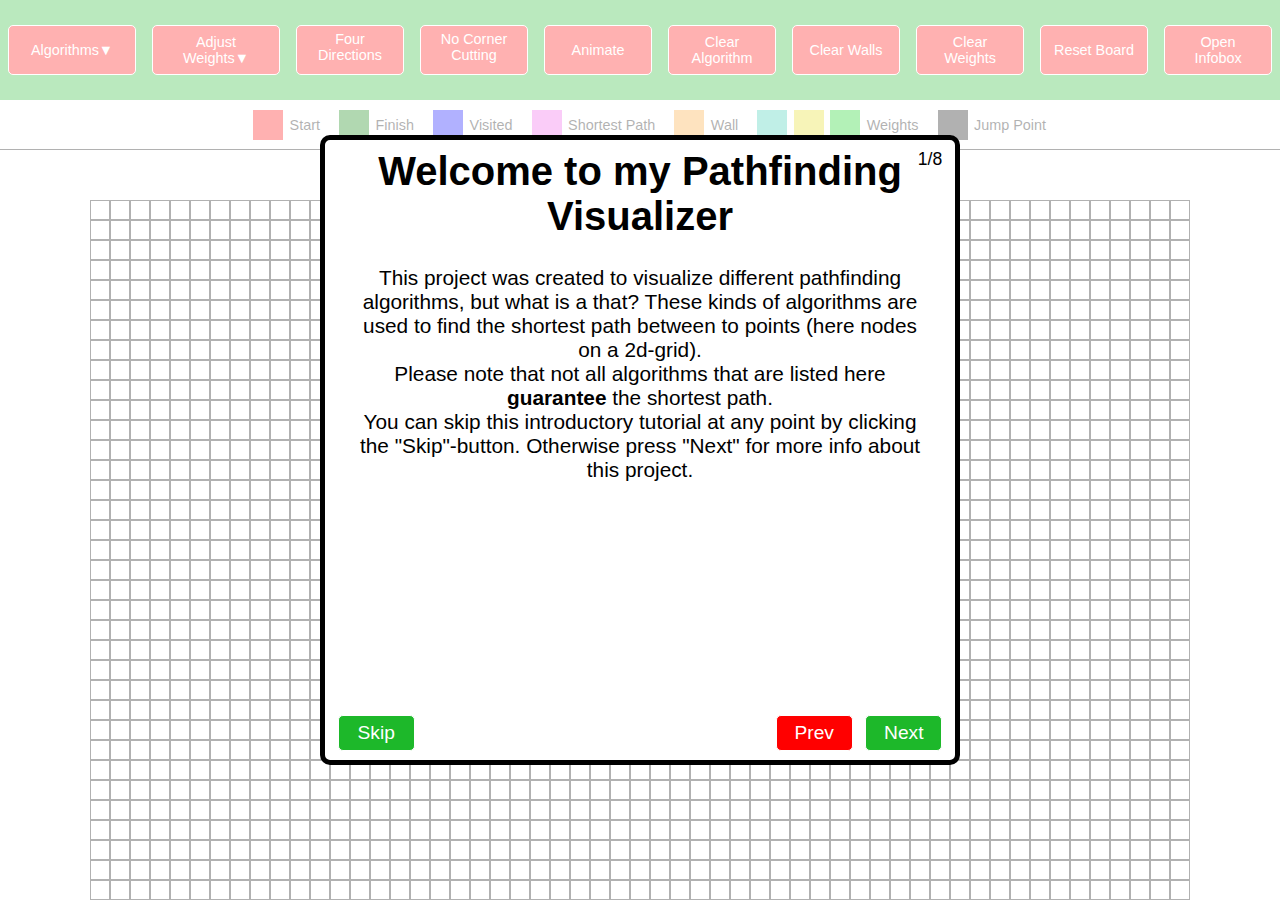
==== index.html @ 1864cc6f "Add files via upload" ====
<!DOCTYPE html>
<html lang="de">
    <head>
        <meta charset="utf-8">
        <meta name="viewport" content="width=device-width, initial-scale=1.0">
        <title>Pathfinding Visualizer</title>
        <link rel="icon" type="image/x-icon"  href="images/favicon.ico">
        <link rel="stylesheet" href="style.css">
    </head>

    <body>
        <header>

        </header>

        <main>
            <div class="overlay">
                <div class="menuBar">
                    <div class="dropDownWrapper">
                        <button id="algorithmDropDownButton" class="dropDownButton" disabled="true">
                            Algorithms&#9660;
                        </button>
                        <div id="algorithmDropDownMenu" class="dropDownMenu">
                            <div class="radioButtonWrapper">
                                <input type="radio" id="dijkstraRadio" name="algorithmOption"
                                    class="algorithmRadioButtons" value="dijkstra">
                                <label for="dijkstraRadio">Dijkstra's Algorithm</label>
                            </div>
                            <div class="radioButtonWrapper">
                                <input type="radio" id="aStarRadio" name="algorithmOption"
                                    class="algorithmRadioButtons" value="aStar">
                                <label for="aStarRadio">A* Algorithm</label>
                            </div>
                            <div class="radioButtonWrapper">
                                <input type="radio" id="greedyBFSRadio" name="algorithmOption"
                                    class="algorithmRadioButtons" value="greedyBFS">
                                <label for="greedyBFSRadio">Greedy Best-First Search</label>
                            </div>
                            <div class="radioButtonWrapper">
                                <input type="radio" id="breadthFirstSearchRadio" name="algorithmOption"
                                    class="algorithmRadioButtons" value="breadthFirstSearch">
                                <label for="breadthFirstSearchRadio">Breadth-First Search</label>
                            </div>
                            <div class="radioButtonWrapper">
                                <input type="radio" id="bidirectionalDijkstraRadio" name="algorithmOption"
                                    class="algorithmRadioButtons" value="bidirectionalDijkstra">
                                <label for="bidirectionalDijkstraRadio">
                                    Bidirectional Dijkstra's Algorithm
                                </label>
                            </div>
                            <div class="radioButtonWrapper">
                                <input type="radio" id="bidirectionalAStarRadio" name="algorithmOption"
                                    class="algorithmRadioButtons" value="bidirectionalAStar">
                                <label for="bidirectionalAStarRadio">Bidirectional A* Algorithm</label>
                            </div>
                            <div class="radioButtonWrapper">
                                <input type="radio" id="depthFirstSearchRadio" name="algorithmOption"
                                    class="algorithmRadioButtons" value="depthFirstSearch">
                                <label for="depthFirstSearchRadio">Depth-First Search</label>
                            </div>
                            <div class="radioButtonWrapper">
                                <input type="radio" id="jumpPointSearchRadio" name="algorithmOption"
                                    class="algorithmRadioButtons" value="jumpPointSearch">
                                <label for="jumpPointSearchRadio">Jump Point Search</label>
                            </div>
                        </div> <!-- End of "algorithmDropDownMenu" -->
                    </div> <!-- End of "dropDownWrapper" -->
                    <div class="dropDownWrapper">
                        <button id="weightDropDownButton" class="dropDownButton" disabled="true">
                            Adjust Weights&#9660;
                        </button>
                        <div id="weightDropDownMenu" class="dropDownMenu">
                            <div class="weightWrapper">
                                <div id="lightWeightSquare" class="nodeColorSquare"></div>
                                <input type="range" id="lightWeightSlider" class="weightSlider"
                                    name="lightWeightSlider" min="1" max="100" step="1" value="15">
                                <label for="lightWeightSlider" id="lightWeightLabel">15</label>
                            </div>
                            <div class="weightWrapper">
                                <div id="normalWeightSquare" class="nodeColorSquare"></div>
                                <input type="range" id="normalWeightSlider" class="weightSlider"
                                    name="normalWeightSlider" min="1" max="100" step="1" value="30">
                                <label for="normalWeightSlider" id="normalWeightLabel">30</label>    
                            </div>
                            <div class="weightWrapper">
                                <div id="heavyWeightSquare" class="nodeColorSquare"></div>
                                <input type="range" id="heavyWeightSlider" class="weightSlider"
                                    name="heavyWeightSlider" min="1" max="100" step="1" value="45">
                                <label for="heavyWeightSlider" id="heavyWeightLabel">45</label>
                            </div>
                        </div> <!-- End of "weightDropDownMenu" -->
                    </div> <!-- End of "dropDownWrapper" -->
                    <label id="directionsSwitch" class="switch">
                        <input type="checkbox" id="directionsToggleButton" disabled="true">
                        <span id="directionsText"></span>
                    </label>
                    <label id="cornerCuttingSwitch" class="switch">
                        <input type="checkbox" id="cornerCuttingToggleButton" disabled="true">
                        <span id="cornerCuttingText"></span>
                    </label>
                    <button id="animateAlgorithm" class="menuButton" disabled="true">
                        Animate
                    </button>
                    <button id="clearAlgorithm" class="menuButton" disabled="true">
                        Clear Algorithm
                    </button>
                    <button id="clearWalls" class="menuButton" disabled="true">
                        Clear Walls
                    </button>
                    <button id="clearWeights" class="menuButton" disabled="true">
                        Clear Weights
                    </button>
                    <button id="resetBoard" class="menuButton" disabled="true">
                        Reset Board
                    </button>
                    <button id="openInfoBox" class="menuButton" disabled="true">
                        Open Infobox
                    </button>
                </div> <!-- End of "menuBar" -->
                <div class="descriptionBar">
                    <div class="nodeExplanationWrapper">
                        <div id="startNode" class="nodeColor"></div>
                        <label for="startNode">Start</label>
                    </div>
                    <div class="nodeExplanationWrapper">
                        <div id="finishNode" class="nodeColor"></div>
                        <label for="finishNode">Finish</label>
                    </div>
                    <div class="nodeExplanationWrapper">
                        <div id="visitedNode" class="nodeColor"></div>
                        <label for="visitedNode">Visited</label>
                    </div>
                    <div id="shortestPathWrapper" class="nodeExplanationWrapper">
                        <div id="shortestPathNode" class="nodeColor"></div>
                        <label for="shortestPathNode">Shortest Path</label>
                    </div>
                    <div id="wallWrapper" class="nodeExplanationWrapper">
                        <div id="wallNode" class="nodeColor"></div>
                        <label for="wallNode">Wall</label>
                    </div>
                    <div id="weightsWrapper" class="nodeExplanationWrapper">
                        <div id="lightWeightNode" class="nodeColor"></div>
                        <div id="normalWeightNode" class="nodeColor"></div>
                        <div id="heavyWeightNode" class="nodeColor"></div>
                        <label for="heavyWeightNode">Weights</label>
                    </div>
                    <div id="jumpPoinWrapper" class="nodeExplanationWrapper">
                        <div id="jumpPointNode" class="nodeColor"></div>
                        <label for="jumpPointNode">Jump Point</label>
                    </div>
                </div> <!-- End of "descriptionBar" -->
            </div> <!-- End of "overlay" -->
            <div id="infoBox">
                <div id="currInfoBoxPage">1/8</div>
                <div id="infoBoxText">
                    <h2 class="h2InfoBox">Welcome to my Pathfinding Visualizer</h2>
                    <p class="pInfoBox">This project was created to visualize different 
                        pathfinding algorithms, but what is a that? These kinds of 
                        algorithms are used to find the shortest path between to points 
                        (here nodes on a 2d-grid). <br/>Please note that not all algorithms 
                        that are listed here <strong>guarantee</strong> the 
                        shortest path. <br/>You can skip this introductory tutorial at any 
                        point by clicking the "Skip"-button. Otherwise press "Next" for more 
                        info about this project.
                    </p>
                </div>
                <button id="skipInfoBoxButton" class="infoBoxButton">Skip</button>
                <button id="prevInfoBoxButton" class="infoBoxButton" disabled="true">
                    Prev
                </button>
                <button id="nextInfoBoxButton" class="infoBoxButton">Next</button>
            </div> <!-- End of "infoBox" -->
            <div class="overlay">
                <div id="board"></div>
            </div>
        </main>

        <footer>

        </footer>

        <script type="module" src="src/index.js"></script>
    </body>
</html>
---- style.css ----
@charset "utf-8";

* {
    box-sizing: border-box;
    margin: 0;
    padding: 0;
    font-family: "Roboto", sans-serif;
}

div.overlay {
    opacity: 0.3;
}

div.menuBar {
    width: 100vw;
    height: 100px;
    background-color: #1db82a;
    display: flex;
    justify-content: center;
}

div.dropDownWrapper {
    display: inline-block;
    /* Top and bottom margin of 25px are necessary so that the wrapper has the same
        size as the button so that the hover pseudo class only triggers if the cursor
        is actually above the button */
    margin: 25px 0.625vw;
    width: 10vw;
    /* Ensures that the dropdown menu is above the 2d-grid */
    z-index: 1;
}

button.dropDownButton {
    width: inherit;
    height: 50px;
    background-color: #79e082;
    color: white;
    font-size: 1.2rem;
    border: 1px solid white;
    border-radius: 5px;
    padding: 0 1vw 0 1vw;
    cursor: pointer;
}

button.dropDownButton:disabled {
    background-color: red;
}

div.dropDownMenu {
    display: none;
    width: inherit;
    background-color: #1db82a;
}

div.radioButtonWrapper {
    width: inherit;
    -webkit-display: inline-flex;
    display: inline-flex;
    align-items: center;
    text-align: center;
    padding: 0.5vh 0;
}

div.radioButtonWrapper:hover {
    background-color: #3b423c;
}

div.radioButtonWrapper input {
    width: 0;
    visibility: hidden;
}

div.radioButtonWrapper input:checked + label {
    font-weight: bold;
}

div.radioButtonWrapper label {
    /* Label is an inline element so it's only as big as the text that it contains
        so by setting it to be the parent's width text-align can take effect */
    width: inherit;
    color: white;
    font-size: 1.2rem;
    cursor: pointer;
}

div.weightWrapper {
    width: 15vw;
    height: 5vh;
    background-color: inherit;
    -webkit-display: inline-flex;
    display: inline-flex;
}

div.nodeColorSquare {
    width: 2vw;
    height: 4vh;
    content: "";
    border: 1px solid white;
    margin-top: calc((5vh - 4vh - 2px) / 2);
    margin-left: 0.5vw;
}

input.weightSlider {
    width: 8vw;
}

div#lightWeightSquare {
    background-color: #32ccb2;
}

div#normalWeightSquare {
    background-color: #e8dd19;
}

div#heavyWeightSquare {
    background-color: #06d314;
}

input.weightSlider {
    margin-left: 1.5vw;
}

div.weightWrapper label {
    width: 3vw;
    height: inherit;
    color: white;
    font-size: 1.2rem;
    text-align: center;
    padding-top: 1.5vh;
}

label.switch {
    width: 10vw;
    height: 50px;
    display: inline-block;
    margin: 25px 0.625vw;
    background-color: red;
    color: white;
    font-size: 1.2rem;
    border: 1px solid white;
    border-radius: 5px;
    padding: 0 1vw 0 1vw;
    cursor: pointer;
    text-align: center;
}

/* Hide default checkbox */
label.switch input {
    display: none;
}

span#directionsText {
    cursor: pointer;
    /* Centers the text of the switch vertically */
    position: relative;
    top: 2px;
}

span#directionsText:after {
    content: "Four Directions";
    font-size: 1.2rem;
}

label.switch input:checked + span#directionsText:after {
    content: "Eight Directions";
}

span#cornerCuttingText {
    cursor: pointer;
    position: relative;
    top: 2px;
}

span#cornerCuttingText:after {
    content: "No Corner Cutting";
    font-size: 1.2rem;
}

label.switch input:checked + span#cornerCuttingText:after {
    content: "Corner Cutting";
}

button.menuButton {
    width: 10vw;
    height: 50px;
    margin: 25px 0.625vw;
    background-color: #79e082;
    color: white;
    font-size: 1.2rem;
    border: 1px solid white;
    border-radius: 5px;
    padding: 0 1vw 0 1vw;
    cursor: pointer;
}

button.menuButton:disabled {
    background-color: red;
}

div.descriptionBar {
    width: 100vw;
    height: 50px;
    display: flex;
    justify-content: center;
    /* Create a black border at the bottom */
    border-bottom-width: 1px;
    border-bottom-style: solid;
    border-bottom-color: black;
}

div.nodeExplanationWrapper {
    height: inherit;
    background-color: inherit;
    -webkit-display: inline-flex;
    display: inline-flex;
    align-items: center;
    text-align: center;
    margin-left: 1vw;
}

div.nodeExplanationWrapper label {
    margin-left: 0.5vw;
    font-size: 1.2rem;
}

div.nodeColor {
    width: 40px;
    height: 40px;
    content: "";
    margin-left: 0.5vw;
}

div#startNode {
    background-color: red;
}

div#finishNode {
    background-color: green;
}

div#visitedNode {
    background-color: blue;
}

div#shortestPathNode {
    background-color: #f059eb;
}

div#wallNode {
    background-color: #fca62d;
}

div#lightWeightNode {
    background-color: #32ccb2;
}

div#normalWeightNode {
    background-color: #e8dd19;
}

div#heavyWeightNode {
    background-color: #06d314;
}

div#jumpPointNode {
    background-color: black;
}

div#infoBox {
    width: 50vw;
    height: 70vh;
    border: 5px solid black;
    border-radius: 10px;
    background-color: white;
    top: 50%;
    left: 50%;
    transform: translate(-50%, -50%);
    position: fixed;
    z-index: 2;
    text-align: center;
}

div#currInfoBoxPage {
    color: black;
    font-size: 1.1rem;
    top: 1vh;
    right: 1vw;
    position: fixed;
}

button.infoBoxButton {
    width: 6vw;
    height: 4vh;
    background-color: #1db82a;
    color: white;
    font-size: 1.2rem;
    border: 1px solid white;
    border-radius: 5px;
    position: fixed;
    cursor: pointer;
}

button.infoBoxButton:disabled {
    background-color: red;
}

h2.h2InfoBox {
    font-size: 3rem;
    margin-top: 1vh;
}

h3.h3InfoBox {
    font-size: 2rem;
    margin-top: 1vh;
}

p.pInfoBox {
    font-size: 1.5rem;
    margin: 3vh 2vw 0 2vw;
}

a {
    color: #1db82a;
    text-decoration: none;
}

a:hover {
    text-decoration: underline;
}

button#skipInfoBoxButton {
    left: 1vw;
    bottom: 1vh;
}

button#prevInfoBoxButton {
    right: 8vw;
    bottom: 1vh;
}

button#nextInfoBoxButton {
    right: 1vw;
    bottom: 1vh;
}

div#board {
    display: grid;
    grid-gap: 0;
}

div.unvisited {
    background-color: white;
    border: 1px solid black;
}

div.start {
    background-color: red;
    border: 1px solid black;
}

div.startVisited {
    border: 1px solid black;
    /* Create a blue border inside the square so that the red background color still
        shows the start and the blue outline shows that it has been visited */
    outline-offset: -5px;
    animation-name: startVisitedAnimation;
    animation-duration: 1.5s;
    animation-fill-mode: forwards;
    animation-delay: 0s;
    animation-iteration-count: 1;
    animation-direction: normal;
    animation-timing-function: ease-out;
}

@keyframes startVisitedAnimation {
    0% {
        background-color: white;
        transform: scale(0.3);
        border-radius: 100%;
    }

    25% {
        background-color: #c94b4b;
        outline: 1px solid blue;
    }

    50% {
        background-color: #eb4949;
        transform: scale(1.20);
        outline: 2px solid blue;
    }

    75% {
        background-color: #d43d3d;
        outline: 3px solid blue;
    }

    100% {
        background-color: red;
        transform: scale(1.0);
        outline: 4px solid blue;
    }
}

div.startShortestPath {
    border: 1px solid black;
    outline-offset: -5px;
    animation-name: startShortestPathAnimation;
    animation-duration: 1.5s;
    animation-fill-mode: forwards;
    animation-delay: 0s;
    animation-iteration-count: 1;
    animation-direction: normal;
    animation-timing-function: ease-out;
}

@keyframes startShortestPathAnimation {
    0% {
        background-color: white;
        transform: scale(0.3);
        border-radius: 100%;
    }

    25% {
        background-color: #c94b4b;
        outline: 1px solid #f059eb;
    }

    50% {
        background-color: #eb4949;
        transform: scale(1.20);
        outline: 2px solid #f059eb;
    }

    75% {
        background-color: #d43d3d;
        outline: 3px solid #f059eb;
    }

    100% {
        background-color: red;
        transform: scale(1.0);
        outline: 4px solid #f059eb;
    }
}

div.finish {
    background-color: green;
    border: 1px solid black;
}

div.finishVisited {
    background-color: green;
    border: 1px solid black;
    outline-offset: -5px;
    animation-name: finishVisitedAnimation;
    animation-duration: 1.5s;
    animation-fill-mode: forwards;
    animation-delay: 0s;
    animation-iteration-count: 1;
    animation-direction: normal;
    animation-timing-function: ease-out;
}

@keyframes finishVisitedAnimation {
    0% {
        background-color: white;
        transform: scale(0.3);
        border-radius: 100%;
    }

    25% {
        background-color: #87ed8e;
        outline: 1px solid blue;
    }

    50% {
        background-color: #64f56e;
        transform: scale(1.20);
        outline: 2px solid blue;
    }

    75% {
        background-color: #2ae836;
        outline: 3px solid blue;
    }

    100% {
        background-color: green;
        transform: scale(1.0);
        outline: 4px solid blue;
    }
}

div.finishShortestPath {
    background-color: green;
    border: 1px solid black;
    outline-offset: -5px;
    animation-name: finishShortestPathAnimation;
    animation-duration: 1.5s;
    animation-fill-mode: forwards;
    animation-delay: 0s;
    animation-iteration-count: 1;
    animation-direction: normal;
    animation-timing-function: ease-out;
}

@keyframes finishShortestPathAnimation {
    0% {
        background-color: white;
        transform: scale(0.3);
        border-radius: 100%;
    }

    25% {
        background-color: #87ed8e;
        outline: 1px solid #f059eb;
    }

    50% {
        background-color: #64f56e;
        transform: scale(1.20);
        outline: 2px solid #f059eb;
    }

    75% {
        background-color: #2ae836;
        outline: 3px solid #f059eb;
    }

    100% {
        background-color: green;
        transform: scale(1.0);
        outline: 4px solid #f059eb;
    }
}

div.visited {
    border: 1px solid black;
    animation-name: visitedAnimation;
    animation-duration: 1.5s;
    animation-fill-mode: forwards;
    animation-delay: 0s;
    animation-iteration-count: 1;
    animation-direction: normal;
    animation-timing-function: ease-out;
}

@keyframes visitedAnimation {
    0% {
        background-color: white;
        transform: scale(0.3);
        border-radius: 100%;
    }

    25% {
        background-color: turquoise;
    }

    50% {
        background-color: darkcyan;
        transform: scale(1.20);
    }

    75% {
        background-color: royalblue;
    }

    100% {
        background-color: blue;
        transform: scale(1.0);
    }
}

div.shortestPath {
    border: 1px solid black;
    animation-name: shortestPathAnimation;
    animation-duration: 1.5s;
    animation-fill-mode: forwards;
    animation-delay: 0s;
    animation-iteration-count: 1;
    animation-direction: normal;
    animation-timing-function: ease-out;
}

@keyframes shortestPathAnimation {
    0% {
        background-color: white;
        transform: scale(0.3);
        border-radius: 100%;
    }

    25% {
        background-color: #f73bde;
    }

    50% {
        background-color: #ce1cb6;
        transform: scale(1.20);
    }

    75% {
        background-color: #dd4089;
    }

    100% {
        background-color: #f059eb;
        transform: scale(1.0);
    }
}

div.wall {
    background-color: #fca62d;
    border: 1px solid black;
}

div.lightWeight {
    background-color: #32ccb2;
    border: 1px solid black;
}

div.normalWeight {
    background-color: #e8dd19;
    border: 1px solid black;
}

div.heavyWeight {
    background-color: #06d314;
    border: 1px solid black;
}

div.jumpPoint {
    /* background-color: black; */
    border: 1px solid black;
    animation-name: jumpPointAnimation;
    animation-duration: 1.5s;
    animation-fill-mode: forwards;
    animation-delay: 0s;
    animation-iteration-count: 1;
    animation-direction: normal;
    animation-timing-function: ease-out;
}

@keyframes jumpPointAnimation {
    0% {
        background-color: white;
        transform: scale(0.3);
        border-radius: 100%;
    }

    25% {
        background-color: #615f5f;
    }

    50% {
        background-color: #424242;
        transform: scale(1.20);
    }

    75% {
        background-color: #242424;
    }

    100% {
        background-color: black;
        transform: scale(1.0);
    }
}

@media screen and (max-width: 1900px) {
    button.dropDownButton {
        font-size: 1.0rem;
    }

    div.radioButtonWrapper label {
        font-size: 1.0rem;
    }

    button.menuButton {
        font-size: 1.0rem;
    }

    label.switch {
        font-size: 1.0rem;
    }

    span#directionsText {
        top: 5px;
    }

    span#directionsText:after {
        font-size: 1.0rem;
    }

    span#cornerCuttingText {
        top: 5px;
    }

    span#cornerCuttingText:after {
        font-size: 1.0rem;
    }
}

@media screen and (max-width: 1300px) {
    button.dropDownButton {
        font-size: 0.9rem;
    }

    div.radioButtonWrapper label {
        font-size: 0.9rem;
    }

    button.menuButton {
        font-size: 0.9rem;
    }

    label.switch {
        font-size: 0.9rem;
    }

    span#directionsText:after {
        font-size: 0.9rem;
    }

    span#cornerCuttingText:after {
        font-size: 0.9rem;
    }

    div.weightWrapper label {
        font-size: 0.9rem;
    }

    div.nodeExplanationWrapper label {
        font-size: 0.9rem;
    }

    div.nodeColor {
        width: 30px;
        height: 30px;
    }

    h2.h2InfoBox {
        font-size: 2.5rem;
    }
    
    h3.h3InfoBox {
        font-size: 1.5rem;
    }
    
    p.pInfoBox {
        font-size: 1.3rem;
    }

    img#cornerCuttingGif {
        width: 500px;
    }
}

@media screen and (max-width: 1150px) {
    button.dropDownButton {
        font-size: 0.8rem;
    }

    div.radioButtonWrapper label {
        font-size: 0.8rem;
    }

    button.menuButton {
        font-size: 0.8rem;
    }

    label.switch {
        font-size: 0.8rem;
    }

    span#directionsText {
        top: 7px;
    }

    span#directionsText:after {
        font-size: 0.8rem;
    }

    span#cornerCuttingText {
        top: 7px;
    }

    span#cornerCuttingText:after {
        font-size: 0.8rem;
    }

    h2.h2InfoBox {
        font-size: 2.0rem;
    }
    
    h3.h3InfoBox {
        font-size: 1.25rem;
    }
    
    p.pInfoBox {
        font-size: 1.1rem;
    }

    img#cornerCuttingGif {
        width: 400px;
    }
}

@media screen and (max-height: 800px) {
    img#movementGif {
        height: 150px;
    }
}

@media screen and (max-height: 700px) {
    img#movementGif {
        height: 120px;
    }

    img#directionsImg {
        height: 130px;
    }
}

@media screen and (max-height: 600px) {
    img#movementGif {
        height: 100px;
    }

    img#directionsImg {
        height: 100px;
    }
}
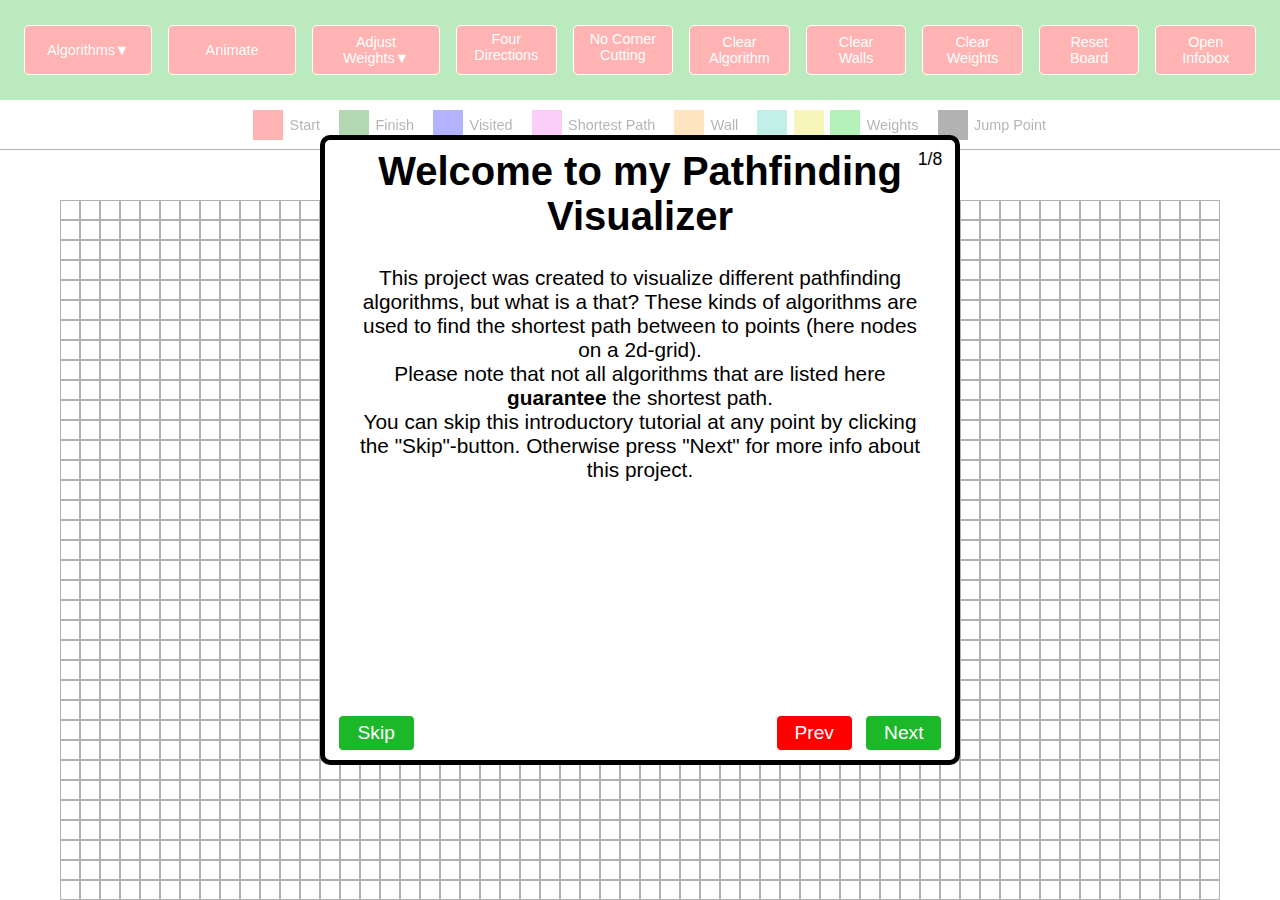
==== commit a81118b5: "Cleaned up comments and used CSS variables" ====
--- a/index.html
+++ b/index.html
@@ -1,10 +1,10 @@
 <!DOCTYPE html>
-<html lang="de">
+<html lang="en">
     <head>
         <meta charset="utf-8">
         <meta name="viewport" content="width=device-width, initial-scale=1.0">
         <title>Pathfinding Visualizer</title>
-        <link rel="icon" type="image/x-icon"  href="images/favicon.ico">
+        <link rel="icon" type="image/x-icon" href="images/favicon.ico">
         <link rel="stylesheet" href="style.css">
     </head>
 
@@ -65,57 +65,64 @@
                             </div>
                         </div> <!-- End of "algorithmDropDownMenu" -->
                     </div> <!-- End of "dropDownWrapper" -->
-                    <div class="dropDownWrapper">
-                        <button id="weightDropDownButton" class="dropDownButton" disabled="true">
-                            Adjust Weights&#9660;
-                        </button>
-                        <div id="weightDropDownMenu" class="dropDownMenu">
-                            <div class="weightWrapper">
-                                <div id="lightWeightSquare" class="nodeColorSquare"></div>
-                                <input type="range" id="lightWeightSlider" class="weightSlider"
-                                    name="lightWeightSlider" min="1" max="100" step="1" value="15">
-                                <label for="lightWeightSlider" id="lightWeightLabel">15</label>
-                            </div>
-                            <div class="weightWrapper">
-                                <div id="normalWeightSquare" class="nodeColorSquare"></div>
-                                <input type="range" id="normalWeightSlider" class="weightSlider"
-                                    name="normalWeightSlider" min="1" max="100" step="1" value="30">
-                                <label for="normalWeightSlider" id="normalWeightLabel">30</label>    
-                            </div>
-                            <div class="weightWrapper">
-                                <div id="heavyWeightSquare" class="nodeColorSquare"></div>
-                                <input type="range" id="heavyWeightSlider" class="weightSlider"
-                                    name="heavyWeightSlider" min="1" max="100" step="1" value="45">
-                                <label for="heavyWeightSlider" id="heavyWeightLabel">45</label>
-                            </div>
-                        </div> <!-- End of "weightDropDownMenu" -->
-                    </div> <!-- End of "dropDownWrapper" -->
-                    <label id="directionsSwitch" class="switch">
-                        <input type="checkbox" id="directionsToggleButton" disabled="true">
-                        <span id="directionsText"></span>
-                    </label>
-                    <label id="cornerCuttingSwitch" class="switch">
-                        <input type="checkbox" id="cornerCuttingToggleButton" disabled="true">
-                        <span id="cornerCuttingText"></span>
-                    </label>
                     <button id="animateAlgorithm" class="menuButton" disabled="true">
                         Animate
                     </button>
-                    <button id="clearAlgorithm" class="menuButton" disabled="true">
-                        Clear Algorithm
-                    </button>
-                    <button id="clearWalls" class="menuButton" disabled="true">
-                        Clear Walls
-                    </button>
-                    <button id="clearWeights" class="menuButton" disabled="true">
-                        Clear Weights
-                    </button>
-                    <button id="resetBoard" class="menuButton" disabled="true">
-                        Reset Board
-                    </button>
-                    <button id="openInfoBox" class="menuButton" disabled="true">
-                        Open Infobox
-                    </button>
+                    <div class="menuStyle">
+                        <div id="weightDropDownWrapper" class="dropDownWrapper">
+                            <button id="weightDropDownButton" class="dropDownButton" disabled="true">
+                                Adjust Weights&#9660;
+                            </button>
+                            <div id="weightDropDownMenu" class="dropDownMenu">
+                                <div class="weightWrapper">
+                                    <div id="lightWeightSquare" class="nodeColorSquare"></div>
+                                    <input type="range" id="lightWeightSlider" class="weightSlider"
+                                        name="lightWeightSlider" min="1" max="100" step="1" value="15">
+                                    <label for="lightWeightSlider" id="lightWeightLabel">15</label>
+                                </div>
+                                <div class="weightWrapper">
+                                    <div id="normalWeightSquare" class="nodeColorSquare"></div>
+                                    <input type="range" id="normalWeightSlider" class="weightSlider"
+                                        name="normalWeightSlider" min="1" max="100" step="1" value="30">
+                                    <label for="normalWeightSlider" id="normalWeightLabel">30</label>    
+                                </div>
+                                <div class="weightWrapper">
+                                    <div id="heavyWeightSquare" class="nodeColorSquare"></div>
+                                    <input type="range" id="heavyWeightSlider" class="weightSlider"
+                                        name="heavyWeightSlider" min="1" max="100" step="1" value="45">
+                                    <label for="heavyWeightSlider" id="heavyWeightLabel">45</label>
+                                </div>
+                            </div> <!-- End of "weightDropDownMenu" -->
+                        </div> <!-- End of "dropDownWrapper" -->
+                        <label id="directionsSwitch" class="switch">
+                            <input type="checkbox" id="directionsToggleButton" disabled="true">
+                            <span id="directionsText"></span>
+                        </label>
+                        <label id="cornerCuttingSwitch" class="switch">
+                            <input type="checkbox" id="cornerCuttingToggleButton" disabled="true">
+                            <span id="cornerCuttingText"></span>
+                        </label>
+                        <button id="clearAlgorithm" class="menuButton" disabled="true">
+                            Clear Algorithm
+                        </button>
+                        <button id="clearWalls" class="menuButton" disabled="true">
+                            Clear Walls
+                        </button>
+                        <button id="clearWeights" class="menuButton" disabled="true">
+                            Clear Weights
+                        </button>
+                        <button id="resetBoard" class="menuButton" disabled="true">
+                            Reset Board
+                        </button>
+                        <button id="openInfoBox" class="menuButton" disabled="true">
+                            Open Infobox
+                        </button>
+                    </div> <!-- End of "menuStyle" -->
+                    <div id="mobileMenuButton">
+                        <span class="bar"></span>
+                        <span class="bar"></span>
+                        <span class="bar"></span>
+                    </div>
                 </div> <!-- End of "menuBar" -->
                 <div class="descriptionBar">
                     <div class="nodeExplanationWrapper">
--- a/style.css
+++ b/style.css
@@ -1,6 +1,24 @@
 @charset "utf-8";
 
+:root {
+    --main-background-color: #1db82a;
+    --button-background-color: #79e082;
+    --main-font-color: white;
+    --main-border-color: white;
+    --start-node-color: red;
+    --finish-node-color: green;
+    --visited-node-color: blue;
+    --shortest-path-node-color: #f059eb;
+    --wall-node-color: #fca62d;
+    --light-weight-node-color: #32ccb2;
+    --normal-weight-node-color: #e8dd19;
+    --heavy-weight-node-color: #06d314;
+    --jump-point-node-color: black;
+}
+
+/* These settings apply to all elements */
 * {
+	/* Includes padding and border size in an element's total width and height */
     box-sizing: border-box;
     margin: 0;
     padding: 0;
@@ -14,9 +32,18 @@
 div.menuBar {
     width: 100vw;
     height: 100px;
-    background-color: #1db82a;
+    background-color: var(--main-background-color);
     display: flex;
     justify-content: center;
+}
+
+div.menuStyle {
+    width: 75vw;
+    background-color: inherit;
+    display: flex;
+    flex-wrap: nowrap;
+    /* Display menu elements above the grid */
+    z-index: 1;
 }
 
 div.dropDownWrapper {
@@ -24,7 +51,7 @@
     /* Top and bottom margin of 25px are necessary so that the wrapper has the same
         size as the button so that the hover pseudo class only triggers if the cursor
         is actually above the button */
-    margin: 25px 0.625vw;
+    margin: 25px 0.625vw; 
     width: 10vw;
     /* Ensures that the dropdown menu is above the 2d-grid */
     z-index: 1;
@@ -33,10 +60,10 @@
 button.dropDownButton {
     width: inherit;
     height: 50px;
-    background-color: #79e082;
-    color: white;
+    background-color: var(--button-background-color);
+    color: var(--main-font-color);
     font-size: 1.2rem;
-    border: 1px solid white;
+    border: 1px solid var(--main-border-color);
     border-radius: 5px;
     padding: 0 1vw 0 1vw;
     cursor: pointer;
@@ -49,16 +76,19 @@
 div.dropDownMenu {
     display: none;
     width: inherit;
-    background-color: #1db82a;
+    background-color: var(--main-background-color);
+    border: 1px solid var(--main-border-color);
+    border-top: none;
 }
 
 div.radioButtonWrapper {
     width: inherit;
+    /* Enable inline-flex in Safari */
     -webkit-display: inline-flex;
     display: inline-flex;
     align-items: center;
     text-align: center;
-    padding: 0.5vh 0;
+    padding: 0.5vh 0.5vw;
 }
 
 div.radioButtonWrapper:hover {
@@ -75,10 +105,8 @@
 }
 
 div.radioButtonWrapper label {
-    /* Label is an inline element so it's only as big as the text that it contains
-        so by setting it to be the parent's width text-align can take effect */
     width: inherit;
-    color: white;
+    color: var(--main-font-color);
     font-size: 1.2rem;
     cursor: pointer;
 }
@@ -95,7 +123,7 @@
     width: 2vw;
     height: 4vh;
     content: "";
-    border: 1px solid white;
+    border: 1px solid var(--main-border-color);
     margin-top: calc((5vh - 4vh - 2px) / 2);
     margin-left: 0.5vw;
 }
@@ -105,15 +133,15 @@
 }
 
 div#lightWeightSquare {
-    background-color: #32ccb2;
+    background-color: var(--light-weight-node-color);
 }
 
 div#normalWeightSquare {
-    background-color: #e8dd19;
+    background-color: var(--normal-weight-node-color);
 }
 
 div#heavyWeightSquare {
-    background-color: #06d314;
+    background-color: var(--heavy-weight-node-color);
 }
 
 input.weightSlider {
@@ -123,7 +151,7 @@
 div.weightWrapper label {
     width: 3vw;
     height: inherit;
-    color: white;
+    color: var(--main-font-color);
     font-size: 1.2rem;
     text-align: center;
     padding-top: 1.5vh;
@@ -135,9 +163,9 @@
     display: inline-block;
     margin: 25px 0.625vw;
     background-color: red;
-    color: white;
+    color: var(--main-font-color);
     font-size: 1.2rem;
-    border: 1px solid white;
+    border: 1px solid var(--main-border-color);
     border-radius: 5px;
     padding: 0 1vw 0 1vw;
     cursor: pointer;
@@ -184,17 +212,34 @@
     width: 10vw;
     height: 50px;
     margin: 25px 0.625vw;
-    background-color: #79e082;
-    color: white;
+    background-color: var(--button-background-color);
+    color: var(--main-font-color);
     font-size: 1.2rem;
-    border: 1px solid white;
+    border: 1px solid var(--main-border-color);
     border-radius: 5px;
-    padding: 0 1vw 0 1vw;
+    padding: 0 1vw;
     cursor: pointer;
 }
 
 button.menuButton:disabled {
     background-color: red;
+}
+
+div#mobileMenuButton {
+    width: 33px;
+    height: 33px;
+    top: 8.5px;
+    right: 10px;
+    position: fixed;
+    display: none;
+}
+
+div#mobileMenuButton .bar {
+    width: 25px;
+    height: 3px;
+    margin: 5px auto;
+    background-color: white;
+    display: block;
 }
 
 div.descriptionBar {
@@ -231,39 +276,39 @@
 }
 
 div#startNode {
-    background-color: red;
+    background-color: var(--start-node-color);
 }
 
 div#finishNode {
-    background-color: green;
+    background-color: var(--finish-node-color);
 }
 
 div#visitedNode {
-    background-color: blue;
+    background-color: var(--visited-node-color);
 }
 
 div#shortestPathNode {
-    background-color: #f059eb;
+    background-color: var(--shortest-path-node-color);
 }
 
 div#wallNode {
-    background-color: #fca62d;
+    background-color: var(--wall-node-color);
 }
 
 div#lightWeightNode {
-    background-color: #32ccb2;
+    background-color: var(--light-weight-node-color);
 }
 
 div#normalWeightNode {
-    background-color: #e8dd19;
+    background-color: var(--normal-weight-node-color);
 }
 
 div#heavyWeightNode {
-    background-color: #06d314;
+    background-color: var(--heavy-weight-node-color);
 }
 
 div#jumpPointNode {
-    background-color: black;
+    background-color: var(--jump-point-node-color);
 }
 
 div#infoBox {
@@ -276,6 +321,7 @@
     left: 50%;
     transform: translate(-50%, -50%);
     position: fixed;
+    /* Place the infobox above the grid and menu */
     z-index: 2;
     text-align: center;
 }
@@ -291,10 +337,10 @@
 button.infoBoxButton {
     width: 6vw;
     height: 4vh;
-    background-color: #1db82a;
-    color: white;
+    background-color: var(--main-background-color);
+    color: var(--main-font-color);
     font-size: 1.2rem;
-    border: 1px solid white;
+    border: 1px solid var(--main-border-color);
     border-radius: 5px;
     position: fixed;
     cursor: pointer;
@@ -319,15 +365,6 @@
     margin: 3vh 2vw 0 2vw;
 }
 
-a {
-    color: #1db82a;
-    text-decoration: none;
-}
-
-a:hover {
-    text-decoration: underline;
-}
-
 button#skipInfoBoxButton {
     left: 1vw;
     bottom: 1vh;
@@ -349,16 +386,19 @@
 }
 
 div.unvisited {
+    cursor: pointer;
     background-color: white;
     border: 1px solid black;
 }
 
 div.start {
-    background-color: red;
+    cursor: pointer;
+    background-color: var(--start-node-color);
     border: 1px solid black;
 }
 
 div.startVisited {
+    cursor: pointer;
     border: 1px solid black;
     /* Create a blue border inside the square so that the red background color still
         shows the start and the blue outline shows that it has been visited */
@@ -381,28 +421,29 @@
 
     25% {
         background-color: #c94b4b;
-        outline: 1px solid blue;
+        outline: 1px solid var(--visited-node-color);
     }
 
     50% {
         background-color: #eb4949;
         transform: scale(1.20);
-        outline: 2px solid blue;
+        outline: 2px solid var(--visited-node-color);
     }
 
     75% {
         background-color: #d43d3d;
-        outline: 3px solid blue;
+        outline: 3px solid var(--visited-node-color);
     }
 
     100% {
-        background-color: red;
+        background-color: var(--start-node-color);
         transform: scale(1.0);
-        outline: 4px solid blue;
+        outline: 4px solid var(--visited-node-color);
     }
 }
 
 div.startShortestPath {
+    cursor: pointer;
     border: 1px solid black;
     outline-offset: -5px;
     animation-name: startShortestPathAnimation;
@@ -423,34 +464,35 @@
 
     25% {
         background-color: #c94b4b;
-        outline: 1px solid #f059eb;
+        outline: 1px solid var(--shortest-path-node-color);
     }
 
     50% {
         background-color: #eb4949;
         transform: scale(1.20);
-        outline: 2px solid #f059eb;
+        outline: 2px solid var(--shortest-path-node-color);
     }
 
     75% {
         background-color: #d43d3d;
-        outline: 3px solid #f059eb;
+        outline: 3px solid var(--shortest-path-node-color);
     }
 
     100% {
-        background-color: red;
+        background-color: var(--start-node-color);
         transform: scale(1.0);
-        outline: 4px solid #f059eb;
+        outline: 4px solid var(--shortest-path-node-color);
     }
 }
 
 div.finish {
-    background-color: green;
+    cursor: pointer;
+    background-color: var(--finish-node-color);
     border: 1px solid black;
 }
 
 div.finishVisited {
-    background-color: green;
+    cursor: pointer;
     border: 1px solid black;
     outline-offset: -5px;
     animation-name: finishVisitedAnimation;
@@ -471,29 +513,29 @@
 
     25% {
         background-color: #87ed8e;
-        outline: 1px solid blue;
+        outline: 1px solid var(--visited-node-color);
     }
 
     50% {
         background-color: #64f56e;
         transform: scale(1.20);
-        outline: 2px solid blue;
+        outline: 2px solid var(--visited-node-color);
     }
 
     75% {
         background-color: #2ae836;
-        outline: 3px solid blue;
+        outline: 3px solid var(--visited-node-color);
     }
 
     100% {
-        background-color: green;
+        background-color: var(--finish-node-color);
         transform: scale(1.0);
-        outline: 4px solid blue;
+        outline: 4px solid var(--visited-node-color);
     }
 }
 
 div.finishShortestPath {
-    background-color: green;
+    cursor: pointer;
     border: 1px solid black;
     outline-offset: -5px;
     animation-name: finishShortestPathAnimation;
@@ -514,28 +556,29 @@
 
     25% {
         background-color: #87ed8e;
-        outline: 1px solid #f059eb;
+        outline: 1px solid var(--shortest-path-node-color);
     }
 
     50% {
         background-color: #64f56e;
         transform: scale(1.20);
-        outline: 2px solid #f059eb;
+        outline: 2px solid var(--shortest-path-node-color);
     }
 
     75% {
         background-color: #2ae836;
-        outline: 3px solid #f059eb;
+        outline: 3px solid var(--shortest-path-node-color);
     }
 
     100% {
-        background-color: green;
+        background-color: var(--finish-node-color);
         transform: scale(1.0);
-        outline: 4px solid #f059eb;
+        outline: 4px solid var(--shortest-path-node-color);
     }
 }
 
 div.visited {
+    cursor: pointer;
     border: 1px solid black;
     animation-name: visitedAnimation;
     animation-duration: 1.5s;
@@ -567,12 +610,13 @@
     }
 
     100% {
-        background-color: blue;
+        background-color: var(--visited-node-color);
         transform: scale(1.0);
     }
 }
 
 div.shortestPath {
+    cursor: pointer;
     border: 1px solid black;
     animation-name: shortestPathAnimation;
     animation-duration: 1.5s;
@@ -604,33 +648,37 @@
     }
 
     100% {
-        background-color: #f059eb;
+        background-color: var(--shortest-path-node-color);
         transform: scale(1.0);
     }
 }
 
 div.wall {
-    background-color: #fca62d;
+    cursor: pointer;
+    background-color: var(--wall-node-color);
     border: 1px solid black;
 }
 
 div.lightWeight {
-    background-color: #32ccb2;
+    cursor: pointer;
+    background-color: var(--light-weight-node-color);
     border: 1px solid black;
 }
 
 div.normalWeight {
-    background-color: #e8dd19;
+    cursor: pointer;
+    background-color: var(--normal-weight-node-color);
     border: 1px solid black;
 }
 
 div.heavyWeight {
-    background-color: #06d314;
+    cursor: pointer;
+    background-color: var(--heavy-weight-node-color);
     border: 1px solid black;
 }
 
 div.jumpPoint {
-    /* background-color: black; */
+    cursor: pointer;
     border: 1px solid black;
     animation-name: jumpPointAnimation;
     animation-duration: 1.5s;
@@ -662,7 +710,7 @@
     }
 
     100% {
-        background-color: black;
+        background-color: var(--jump-point-node-color);
         transform: scale(1.0);
     }
 }
@@ -756,7 +804,59 @@
     }
 }
 
-@media screen and (max-width: 1150px) {
+/* Enable desktop menu again if the user switched from mobile version
+    to a higher resolution */
+@media screen and (min-width: 1051px) {
+    div.menuStyle {
+        /* This overwrites the html-style attribute of display
+            that's set by clicking the mobile menu button and 
+            displays the entire menu if the user resizes the screen
+            from mobile version to a larger one */
+        display: flex !important;
+        flex-wrap: nowrap;
+        margin-top: 0;
+        height: 100px;
+        position: inline;
+    }
+
+    div#weightDropDownWrapper {
+        display: inline;
+    }
+
+    div#mobileMenuButton {
+        display: none;
+    }
+
+    div#infoBox {
+        width: 50vw;
+        height: 70vh;
+        top: 50%;
+        left: 50%;
+        transform: translate(-50%, -50%);
+    }
+
+    button.infoBoxButton {
+        width: 6vw;
+    }
+
+    button#prevInfoBoxButton {
+        right: 8vw;
+    }
+
+    img#movementGif {
+        display: inline;
+    }
+
+    img#cornerCuttingGif {
+        display: inline;
+    }
+
+    img#directionsImg {
+        display: inline;
+    }
+}
+
+@media screen and (min-width: 1051px) and (max-width: 1150px) {
     button.dropDownButton {
         font-size: 0.8rem;
     }
@@ -806,6 +906,102 @@
     }
 }
 
+/* Switch to mobile design */
+@media screen and (max-width: 1050px) {
+    div.menuBar {
+        height: 50px;
+    }
+
+    div.menuStyle {
+        width: 100vw;
+        height: 50vh;
+        top: 50px;
+        display: none;
+        flex-wrap: wrap;
+        flex-direction: column;
+        position: fixed;
+        z-index: 1;
+    } 
+
+    div#mobileMenuButton {
+        display: block;
+    }
+
+    /* Each button now occupies 1/3 of the screen */
+    label.switch,
+    button.menuButton {
+        width: 30vw;
+        margin: 20px 1.66vw;
+    }
+
+    div.dropDownWrapper {
+        width: 30vw;
+        height: 33px;
+        margin: 8.5px 20px;
+    }
+
+    button.dropDownButton {
+        height: 33px;
+    }
+
+    button#animateAlgorithm {
+        width: 30vw;
+        height: 33px;
+        margin: 8.5px 20px;
+    }
+    
+    /* Hide dropdown button because no weights can be placed while in
+        mobile mode */
+    div#weightDropDownWrapper {
+        display: none;
+    }
+
+    div.descriptionBar {
+        height: 40px;
+    }
+
+    /* No weights can be added while on mobile */
+    div#weightsWrapper {
+        display: none;
+    }
+
+    div.nodeColor {
+        width: 20px;
+        height: 20px;
+    }
+
+    div.nodeExplanationWrapper {
+        font-size: 1rem;
+    }
+
+    div#infoBox {
+        width: 100vw;
+        top: 15%;
+        left: 0%;
+        transform: translate(0%, -15%);
+    }
+
+    button.infoBoxButton {
+        width: 15vw;
+    }
+
+    button#prevInfoBoxButton {
+        right: 20vw;
+    }
+
+    img#movementGif {
+        display: none;
+    }
+
+    img#cornerCuttingGif {
+        display: none;
+    }
+
+    img#directionsImg {
+        display: none;
+    }
+}
+
 @media screen and (max-height: 800px) {
     img#movementGif {
         height: 150px;
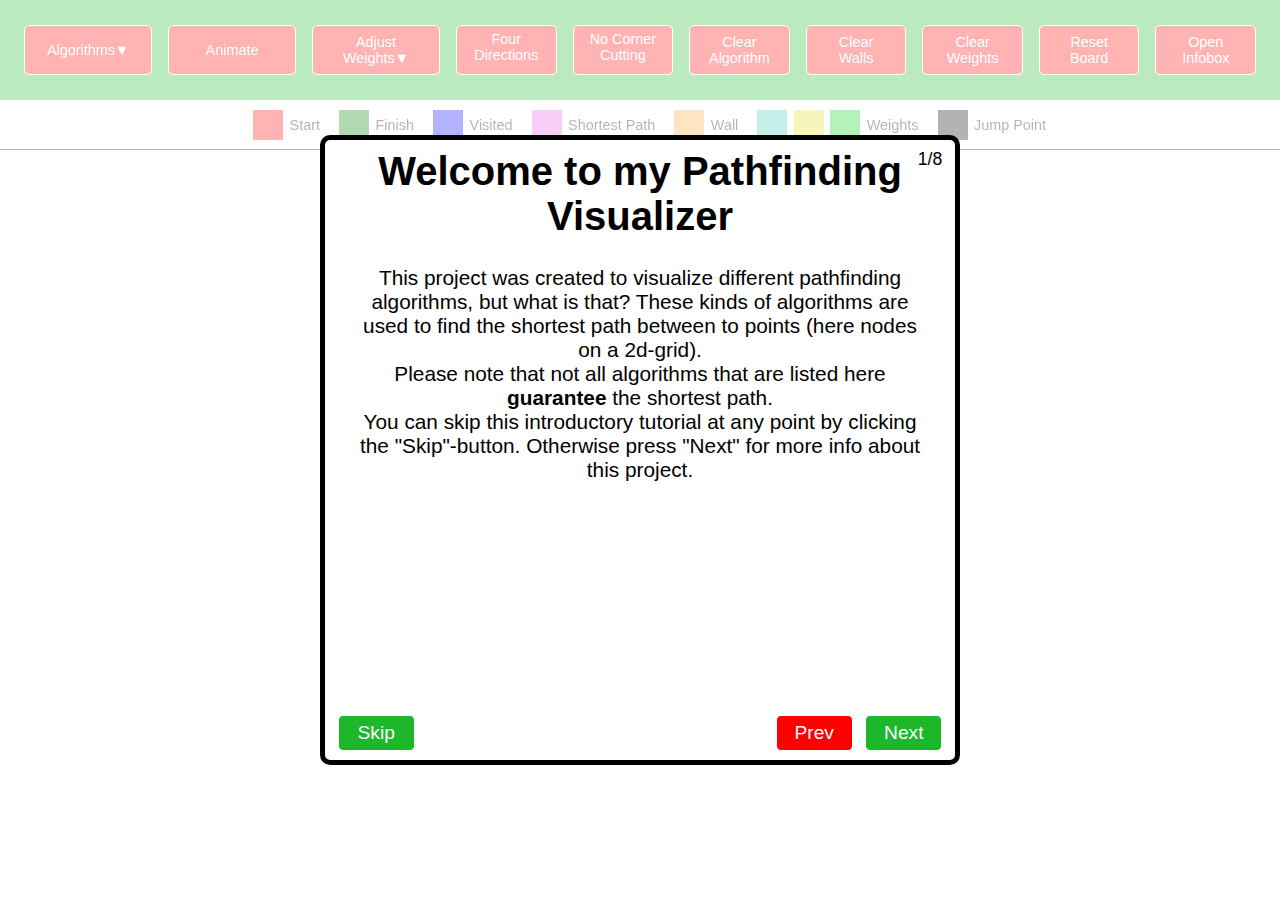
==== commit d966a6bf: "Minor code cleanup" ====
--- a/index.html
+++ b/index.html
@@ -95,7 +95,7 @@
                             </div> <!-- End of "weightDropDownMenu" -->
                         </div> <!-- End of "dropDownWrapper" -->
                         <label id="directionsSwitch" class="switch">
-                            <input type="checkbox" id="directionsToggleButton" disabled="true">
+                            <input type="checkbox" id="eightDirectionsToggleButton" disabled="true">
                             <span id="directionsText"></span>
                         </label>
                         <label id="cornerCuttingSwitch" class="switch">
@@ -162,7 +162,7 @@
                 <div id="infoBoxText">
                     <h2 class="h2InfoBox">Welcome to my Pathfinding Visualizer</h2>
                     <p class="pInfoBox">This project was created to visualize different 
-                        pathfinding algorithms, but what is a that? These kinds of 
+                        pathfinding algorithms, but what is that? These kinds of 
                         algorithms are used to find the shortest path between to points 
                         (here nodes on a 2d-grid). <br/>Please note that not all algorithms 
                         that are listed here <strong>guarantee</strong> the 
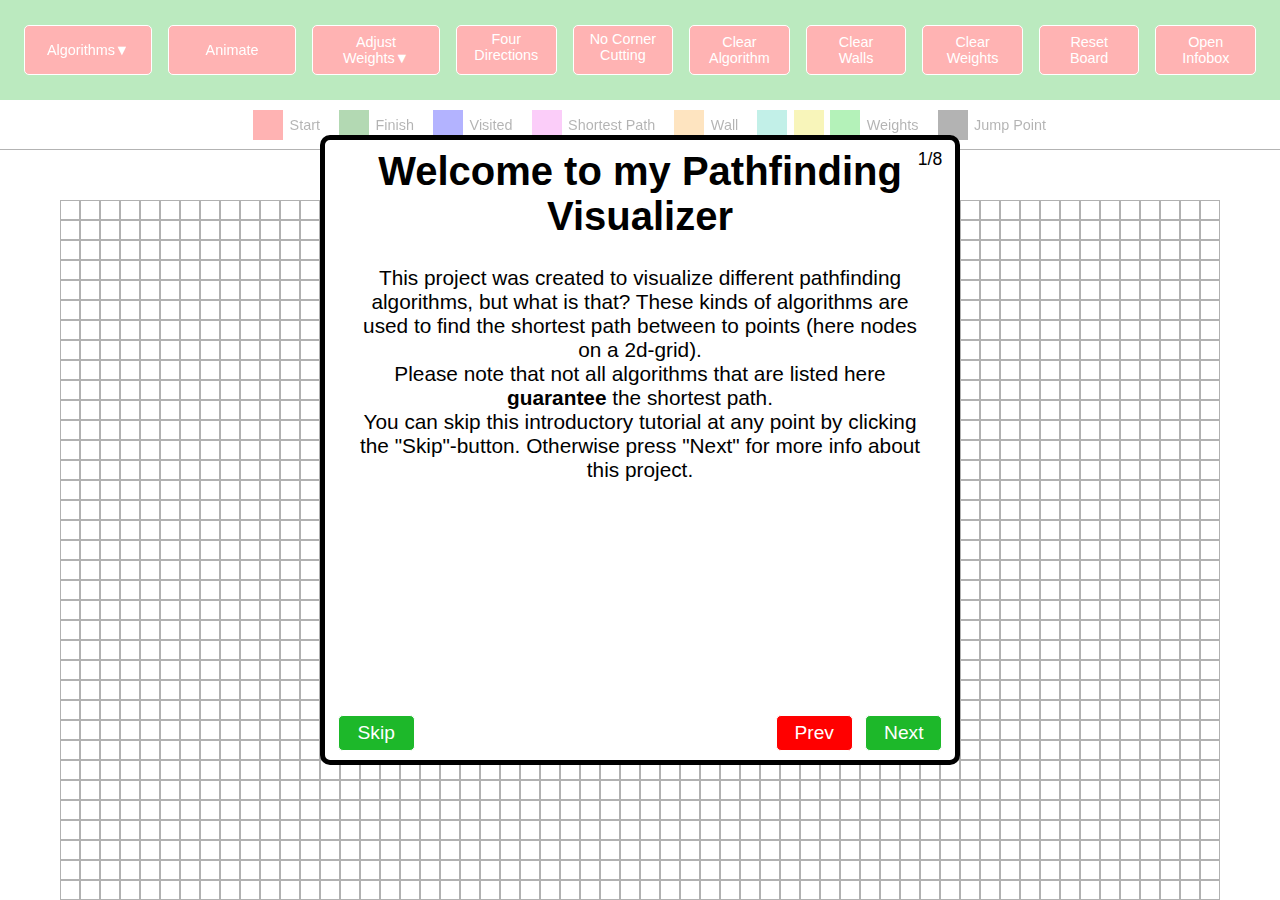
==== commit 19398f7e: "Add files via upload" ====
--- a/index.html
+++ b/index.html
@@ -1,191 +1,191 @@
-<!DOCTYPE html>
-<html lang="en">
-    <head>
-        <meta charset="utf-8">
-        <meta name="viewport" content="width=device-width, initial-scale=1.0">
-        <title>Pathfinding Visualizer</title>
-        <link rel="icon" type="image/x-icon" href="images/favicon.ico">
-        <link rel="stylesheet" href="style.css">
-    </head>
-
-    <body>
-        <header>
-
-        </header>
-
-        <main>
-            <div class="overlay">
-                <div class="menuBar">
-                    <div class="dropDownWrapper">
-                        <button id="algorithmDropDownButton" class="dropDownButton" disabled="true">
-                            Algorithms&#9660;
-                        </button>
-                        <div id="algorithmDropDownMenu" class="dropDownMenu">
-                            <div class="radioButtonWrapper">
-                                <input type="radio" id="dijkstraRadio" name="algorithmOption"
-                                    class="algorithmRadioButtons" value="dijkstra">
-                                <label for="dijkstraRadio">Dijkstra's Algorithm</label>
-                            </div>
-                            <div class="radioButtonWrapper">
-                                <input type="radio" id="aStarRadio" name="algorithmOption"
-                                    class="algorithmRadioButtons" value="aStar">
-                                <label for="aStarRadio">A* Algorithm</label>
-                            </div>
-                            <div class="radioButtonWrapper">
-                                <input type="radio" id="greedyBFSRadio" name="algorithmOption"
-                                    class="algorithmRadioButtons" value="greedyBFS">
-                                <label for="greedyBFSRadio">Greedy Best-First Search</label>
-                            </div>
-                            <div class="radioButtonWrapper">
-                                <input type="radio" id="breadthFirstSearchRadio" name="algorithmOption"
-                                    class="algorithmRadioButtons" value="breadthFirstSearch">
-                                <label for="breadthFirstSearchRadio">Breadth-First Search</label>
-                            </div>
-                            <div class="radioButtonWrapper">
-                                <input type="radio" id="bidirectionalDijkstraRadio" name="algorithmOption"
-                                    class="algorithmRadioButtons" value="bidirectionalDijkstra">
-                                <label for="bidirectionalDijkstraRadio">
-                                    Bidirectional Dijkstra's Algorithm
-                                </label>
-                            </div>
-                            <div class="radioButtonWrapper">
-                                <input type="radio" id="bidirectionalAStarRadio" name="algorithmOption"
-                                    class="algorithmRadioButtons" value="bidirectionalAStar">
-                                <label for="bidirectionalAStarRadio">Bidirectional A* Algorithm</label>
-                            </div>
-                            <div class="radioButtonWrapper">
-                                <input type="radio" id="depthFirstSearchRadio" name="algorithmOption"
-                                    class="algorithmRadioButtons" value="depthFirstSearch">
-                                <label for="depthFirstSearchRadio">Depth-First Search</label>
-                            </div>
-                            <div class="radioButtonWrapper">
-                                <input type="radio" id="jumpPointSearchRadio" name="algorithmOption"
-                                    class="algorithmRadioButtons" value="jumpPointSearch">
-                                <label for="jumpPointSearchRadio">Jump Point Search</label>
-                            </div>
-                        </div> <!-- End of "algorithmDropDownMenu" -->
-                    </div> <!-- End of "dropDownWrapper" -->
-                    <button id="animateAlgorithm" class="menuButton" disabled="true">
-                        Animate
-                    </button>
-                    <div class="menuStyle">
-                        <div id="weightDropDownWrapper" class="dropDownWrapper">
-                            <button id="weightDropDownButton" class="dropDownButton" disabled="true">
-                                Adjust Weights&#9660;
-                            </button>
-                            <div id="weightDropDownMenu" class="dropDownMenu">
-                                <div class="weightWrapper">
-                                    <div id="lightWeightSquare" class="nodeColorSquare"></div>
-                                    <input type="range" id="lightWeightSlider" class="weightSlider"
-                                        name="lightWeightSlider" min="1" max="100" step="1" value="15">
-                                    <label for="lightWeightSlider" id="lightWeightLabel">15</label>
-                                </div>
-                                <div class="weightWrapper">
-                                    <div id="normalWeightSquare" class="nodeColorSquare"></div>
-                                    <input type="range" id="normalWeightSlider" class="weightSlider"
-                                        name="normalWeightSlider" min="1" max="100" step="1" value="30">
-                                    <label for="normalWeightSlider" id="normalWeightLabel">30</label>    
-                                </div>
-                                <div class="weightWrapper">
-                                    <div id="heavyWeightSquare" class="nodeColorSquare"></div>
-                                    <input type="range" id="heavyWeightSlider" class="weightSlider"
-                                        name="heavyWeightSlider" min="1" max="100" step="1" value="45">
-                                    <label for="heavyWeightSlider" id="heavyWeightLabel">45</label>
-                                </div>
-                            </div> <!-- End of "weightDropDownMenu" -->
-                        </div> <!-- End of "dropDownWrapper" -->
-                        <label id="directionsSwitch" class="switch">
-                            <input type="checkbox" id="eightDirectionsToggleButton" disabled="true">
-                            <span id="directionsText"></span>
-                        </label>
-                        <label id="cornerCuttingSwitch" class="switch">
-                            <input type="checkbox" id="cornerCuttingToggleButton" disabled="true">
-                            <span id="cornerCuttingText"></span>
-                        </label>
-                        <button id="clearAlgorithm" class="menuButton" disabled="true">
-                            Clear Algorithm
-                        </button>
-                        <button id="clearWalls" class="menuButton" disabled="true">
-                            Clear Walls
-                        </button>
-                        <button id="clearWeights" class="menuButton" disabled="true">
-                            Clear Weights
-                        </button>
-                        <button id="resetBoard" class="menuButton" disabled="true">
-                            Reset Board
-                        </button>
-                        <button id="openInfoBox" class="menuButton" disabled="true">
-                            Open Infobox
-                        </button>
-                    </div> <!-- End of "menuStyle" -->
-                    <div id="mobileMenuButton">
-                        <span class="bar"></span>
-                        <span class="bar"></span>
-                        <span class="bar"></span>
-                    </div>
-                </div> <!-- End of "menuBar" -->
-                <div class="descriptionBar">
-                    <div class="nodeExplanationWrapper">
-                        <div id="startNode" class="nodeColor"></div>
-                        <label for="startNode">Start</label>
-                    </div>
-                    <div class="nodeExplanationWrapper">
-                        <div id="finishNode" class="nodeColor"></div>
-                        <label for="finishNode">Finish</label>
-                    </div>
-                    <div class="nodeExplanationWrapper">
-                        <div id="visitedNode" class="nodeColor"></div>
-                        <label for="visitedNode">Visited</label>
-                    </div>
-                    <div id="shortestPathWrapper" class="nodeExplanationWrapper">
-                        <div id="shortestPathNode" class="nodeColor"></div>
-                        <label for="shortestPathNode">Shortest Path</label>
-                    </div>
-                    <div id="wallWrapper" class="nodeExplanationWrapper">
-                        <div id="wallNode" class="nodeColor"></div>
-                        <label for="wallNode">Wall</label>
-                    </div>
-                    <div id="weightsWrapper" class="nodeExplanationWrapper">
-                        <div id="lightWeightNode" class="nodeColor"></div>
-                        <div id="normalWeightNode" class="nodeColor"></div>
-                        <div id="heavyWeightNode" class="nodeColor"></div>
-                        <label for="heavyWeightNode">Weights</label>
-                    </div>
-                    <div id="jumpPoinWrapper" class="nodeExplanationWrapper">
-                        <div id="jumpPointNode" class="nodeColor"></div>
-                        <label for="jumpPointNode">Jump Point</label>
-                    </div>
-                </div> <!-- End of "descriptionBar" -->
-            </div> <!-- End of "overlay" -->
-            <div id="infoBox">
-                <div id="currInfoBoxPage">1/8</div>
-                <div id="infoBoxText">
-                    <h2 class="h2InfoBox">Welcome to my Pathfinding Visualizer</h2>
-                    <p class="pInfoBox">This project was created to visualize different 
-                        pathfinding algorithms, but what is that? These kinds of 
-                        algorithms are used to find the shortest path between to points 
-                        (here nodes on a 2d-grid). <br/>Please note that not all algorithms 
-                        that are listed here <strong>guarantee</strong> the 
-                        shortest path. <br/>You can skip this introductory tutorial at any 
-                        point by clicking the "Skip"-button. Otherwise press "Next" for more 
-                        info about this project.
-                    </p>
-                </div>
-                <button id="skipInfoBoxButton" class="infoBoxButton">Skip</button>
-                <button id="prevInfoBoxButton" class="infoBoxButton" disabled="true">
-                    Prev
-                </button>
-                <button id="nextInfoBoxButton" class="infoBoxButton">Next</button>
-            </div> <!-- End of "infoBox" -->
-            <div class="overlay">
-                <div id="board"></div>
-            </div>
-        </main>
-
-        <footer>
-
-        </footer>
-
-        <script type="module" src="src/index.js"></script>
-    </body>
+<!DOCTYPE html>
+<html lang="en">
+    <head>
+        <meta charset="utf-8">
+        <meta name="viewport" content="width=device-width, initial-scale=1.0">
+        <title>Pathfinding Visualizer</title>
+        <link rel="icon" type="image/x-icon" href="images/favicon.ico">
+        <link rel="stylesheet" href="style.css">
+    </head>
+
+    <body>
+        <header>
+
+        </header>
+
+        <main>
+            <div class="overlay">
+                <div class="menuBar">
+                    <div class="dropDownWrapper">
+                        <button id="algorithmDropDownButton" class="dropDownButton" disabled="true">
+                            Algorithms&#9660;
+                        </button>
+                        <div id="algorithmDropDownMenu" class="dropDownMenu">
+                            <div class="radioButtonWrapper">
+                                <input type="radio" id="dijkstraRadio" name="algorithmOption"
+                                    class="algorithmRadioButtons" value="dijkstra">
+                                <label for="dijkstraRadio">Dijkstra's Algorithm</label>
+                            </div>
+                            <div class="radioButtonWrapper">
+                                <input type="radio" id="aStarRadio" name="algorithmOption"
+                                    class="algorithmRadioButtons" value="aStar">
+                                <label for="aStarRadio">A* Algorithm</label>
+                            </div>
+                            <div class="radioButtonWrapper">
+                                <input type="radio" id="greedyBFSRadio" name="algorithmOption"
+                                    class="algorithmRadioButtons" value="greedyBFS">
+                                <label for="greedyBFSRadio">Greedy Best-First Search</label>
+                            </div>
+                            <div class="radioButtonWrapper">
+                                <input type="radio" id="breadthFirstSearchRadio" name="algorithmOption"
+                                    class="algorithmRadioButtons" value="breadthFirstSearch">
+                                <label for="breadthFirstSearchRadio">Breadth-First Search</label>
+                            </div>
+                            <div class="radioButtonWrapper">
+                                <input type="radio" id="bidirectionalDijkstraRadio" name="algorithmOption"
+                                    class="algorithmRadioButtons" value="bidirectionalDijkstra">
+                                <label for="bidirectionalDijkstraRadio">
+                                    Bidirectional Dijkstra's Algorithm
+                                </label>
+                            </div>
+                            <div class="radioButtonWrapper">
+                                <input type="radio" id="bidirectionalAStarRadio" name="algorithmOption"
+                                    class="algorithmRadioButtons" value="bidirectionalAStar">
+                                <label for="bidirectionalAStarRadio">Bidirectional A* Algorithm</label>
+                            </div>
+                            <div class="radioButtonWrapper">
+                                <input type="radio" id="depthFirstSearchRadio" name="algorithmOption"
+                                    class="algorithmRadioButtons" value="depthFirstSearch">
+                                <label for="depthFirstSearchRadio">Depth-First Search</label>
+                            </div>
+                            <div class="radioButtonWrapper">
+                                <input type="radio" id="jumpPointSearchRadio" name="algorithmOption"
+                                    class="algorithmRadioButtons" value="jumpPointSearch">
+                                <label for="jumpPointSearchRadio">Jump Point Search</label>
+                            </div>
+                        </div> <!-- End of "algorithmDropDownMenu" -->
+                    </div> <!-- End of "dropDownWrapper" -->
+                    <button id="animateAlgorithm" class="menuButton" disabled="true">
+                        Animate
+                    </button>
+                    <div class="menuStyle">
+                        <div id="weightDropDownWrapper" class="dropDownWrapper">
+                            <button id="weightDropDownButton" class="dropDownButton" disabled="true">
+                                Adjust Weights&#9660;
+                            </button>
+                            <div id="weightDropDownMenu" class="dropDownMenu">
+                                <div class="weightWrapper">
+                                    <div id="lightWeightSquare" class="nodeColorSquare"></div>
+                                    <input type="range" id="lightWeightSlider" class="weightSlider"
+                                        name="lightWeightSlider" min="1" max="100" step="1" value="15">
+                                    <label for="lightWeightSlider" id="lightWeightLabel">15</label>
+                                </div>
+                                <div class="weightWrapper">
+                                    <div id="normalWeightSquare" class="nodeColorSquare"></div>
+                                    <input type="range" id="normalWeightSlider" class="weightSlider"
+                                        name="normalWeightSlider" min="1" max="100" step="1" value="30">
+                                    <label for="normalWeightSlider" id="normalWeightLabel">30</label>    
+                                </div>
+                                <div class="weightWrapper">
+                                    <div id="heavyWeightSquare" class="nodeColorSquare"></div>
+                                    <input type="range" id="heavyWeightSlider" class="weightSlider"
+                                        name="heavyWeightSlider" min="1" max="100" step="1" value="45">
+                                    <label for="heavyWeightSlider" id="heavyWeightLabel">45</label>
+                                </div>
+                            </div> <!-- End of "weightDropDownMenu" -->
+                        </div> <!-- End of "dropDownWrapper" -->
+                        <label id="directionsSwitch" class="switch">
+                            <input type="checkbox" id="eightDirectionsToggleButton" disabled="true">
+                            <span id="directionsText"></span>
+                        </label>
+                        <label id="cornerCuttingSwitch" class="switch">
+                            <input type="checkbox" id="cornerCuttingToggleButton" disabled="true">
+                            <span id="cornerCuttingText"></span>
+                        </label>
+                        <button id="clearAlgorithm" class="menuButton" disabled="true">
+                            Clear Algorithm
+                        </button>
+                        <button id="clearWalls" class="menuButton" disabled="true">
+                            Clear Walls
+                        </button>
+                        <button id="clearWeights" class="menuButton" disabled="true">
+                            Clear Weights
+                        </button>
+                        <button id="resetBoard" class="menuButton" disabled="true">
+                            Reset Board
+                        </button>
+                        <button id="openInfoBox" class="menuButton" disabled="true">
+                            Open Infobox
+                        </button>
+                    </div> <!-- End of "menuStyle" -->
+                    <div id="mobileMenuButton">
+                        <span class="bar"></span>
+                        <span class="bar"></span>
+                        <span class="bar"></span>
+                    </div>
+                </div> <!-- End of "menuBar" -->
+                <div class="descriptionBar">
+                    <div class="nodeExplanationWrapper">
+                        <div id="startNode" class="nodeColor"></div>
+                        <label for="startNode">Start</label>
+                    </div>
+                    <div class="nodeExplanationWrapper">
+                        <div id="finishNode" class="nodeColor"></div>
+                        <label for="finishNode">Finish</label>
+                    </div>
+                    <div class="nodeExplanationWrapper">
+                        <div id="visitedNode" class="nodeColor"></div>
+                        <label for="visitedNode">Visited</label>
+                    </div>
+                    <div id="shortestPathWrapper" class="nodeExplanationWrapper">
+                        <div id="shortestPathNode" class="nodeColor"></div>
+                        <label for="shortestPathNode">Shortest Path</label>
+                    </div>
+                    <div id="wallWrapper" class="nodeExplanationWrapper">
+                        <div id="wallNode" class="nodeColor"></div>
+                        <label for="wallNode">Wall</label>
+                    </div>
+                    <div id="weightsWrapper" class="nodeExplanationWrapper">
+                        <div id="lightWeightNode" class="nodeColor"></div>
+                        <div id="normalWeightNode" class="nodeColor"></div>
+                        <div id="heavyWeightNode" class="nodeColor"></div>
+                        <label for="heavyWeightNode">Weights</label>
+                    </div>
+                    <div id="jumpPoinWrapper" class="nodeExplanationWrapper">
+                        <div id="jumpPointNode" class="nodeColor"></div>
+                        <label for="jumpPointNode">Jump Point</label>
+                    </div>
+                </div> <!-- End of "descriptionBar" -->
+            </div> <!-- End of "overlay" -->
+            <div id="infoBox">
+                <div id="currInfoBoxPage">1/8</div>
+                <div id="infoBoxText">
+                    <h2 class="h2InfoBox">Welcome to my Pathfinding Visualizer</h2>
+                    <p class="pInfoBox">This project was created to visualize different 
+                        pathfinding algorithms, but what is that? These kinds of 
+                        algorithms are used to find the shortest path between to points 
+                        (here nodes on a 2d-grid). <br/>Please note that not all algorithms 
+                        that are listed here <strong>guarantee</strong> the 
+                        shortest path. <br/>You can skip this introductory tutorial at any 
+                        point by clicking the "Skip"-button. Otherwise press "Next" for more 
+                        info about this project.
+                    </p>
+                </div>
+                <button id="skipInfoBoxButton" class="infoBoxButton">Skip</button>
+                <button id="prevInfoBoxButton" class="infoBoxButton" disabled="true">
+                    Prev
+                </button>
+                <button id="nextInfoBoxButton" class="infoBoxButton">Next</button>
+            </div> <!-- End of "infoBox" -->
+            <div class="overlay">
+                <div id="board"></div>
+            </div>
+        </main>
+
+        <footer>
+
+        </footer>
+
+        <script type="module" src="src/index.js"></script>
+    </body>
 </html>--- a/style.css
+++ b/style.css
@@ -1,1029 +1,1232 @@
-@charset "utf-8";
-
-:root {
-    --main-background-color: #1db82a;
-    --button-background-color: #79e082;
-    --main-font-color: white;
-    --main-border-color: white;
-    --start-node-color: red;
-    --finish-node-color: green;
-    --visited-node-color: blue;
-    --shortest-path-node-color: #f059eb;
-    --wall-node-color: #fca62d;
-    --light-weight-node-color: #32ccb2;
-    --normal-weight-node-color: #e8dd19;
-    --heavy-weight-node-color: #06d314;
-    --jump-point-node-color: black;
-}
-
-/* These settings apply to all elements */
-* {
-	/* Includes padding and border size in an element's total width and height */
-    box-sizing: border-box;
-    margin: 0;
-    padding: 0;
-    font-family: "Roboto", sans-serif;
-}
-
-div.overlay {
-    opacity: 0.3;
-}
-
-div.menuBar {
-    width: 100vw;
-    height: 100px;
-    background-color: var(--main-background-color);
-    display: flex;
-    justify-content: center;
-}
-
-div.menuStyle {
-    width: 75vw;
-    background-color: inherit;
-    display: flex;
-    flex-wrap: nowrap;
-    /* Display menu elements above the grid */
-    z-index: 1;
-}
-
-div.dropDownWrapper {
-    display: inline-block;
-    /* Top and bottom margin of 25px are necessary so that the wrapper has the same
-        size as the button so that the hover pseudo class only triggers if the cursor
-        is actually above the button */
-    margin: 25px 0.625vw; 
-    width: 10vw;
-    /* Ensures that the dropdown menu is above the 2d-grid */
-    z-index: 1;
-}
-
-button.dropDownButton {
-    width: inherit;
-    height: 50px;
-    background-color: var(--button-background-color);
-    color: var(--main-font-color);
-    font-size: 1.2rem;
-    border: 1px solid var(--main-border-color);
-    border-radius: 5px;
-    padding: 0 1vw 0 1vw;
-    cursor: pointer;
-}
-
-button.dropDownButton:disabled {
-    background-color: red;
-}
-
-div.dropDownMenu {
-    display: none;
-    width: inherit;
-    background-color: var(--main-background-color);
-    border: 1px solid var(--main-border-color);
-    border-top: none;
-}
-
-div.radioButtonWrapper {
-    width: inherit;
-    /* Enable inline-flex in Safari */
-    -webkit-display: inline-flex;
-    display: inline-flex;
-    align-items: center;
-    text-align: center;
-    padding: 0.5vh 0.5vw;
-}
-
-div.radioButtonWrapper:hover {
-    background-color: #3b423c;
-}
-
-div.radioButtonWrapper input {
-    width: 0;
-    visibility: hidden;
-}
-
-div.radioButtonWrapper input:checked + label {
-    font-weight: bold;
-}
-
-div.radioButtonWrapper label {
-    width: inherit;
-    color: var(--main-font-color);
-    font-size: 1.2rem;
-    cursor: pointer;
-}
-
-div.weightWrapper {
-    width: 15vw;
-    height: 5vh;
-    background-color: inherit;
-    -webkit-display: inline-flex;
-    display: inline-flex;
-}
-
-div.nodeColorSquare {
-    width: 2vw;
-    height: 4vh;
-    content: "";
-    border: 1px solid var(--main-border-color);
-    margin-top: calc((5vh - 4vh - 2px) / 2);
-    margin-left: 0.5vw;
-}
-
-input.weightSlider {
-    width: 8vw;
-}
-
-div#lightWeightSquare {
-    background-color: var(--light-weight-node-color);
-}
-
-div#normalWeightSquare {
-    background-color: var(--normal-weight-node-color);
-}
-
-div#heavyWeightSquare {
-    background-color: var(--heavy-weight-node-color);
-}
-
-input.weightSlider {
-    margin-left: 1.5vw;
-}
-
-div.weightWrapper label {
-    width: 3vw;
-    height: inherit;
-    color: var(--main-font-color);
-    font-size: 1.2rem;
-    text-align: center;
-    padding-top: 1.5vh;
-}
-
-label.switch {
-    width: 10vw;
-    height: 50px;
-    display: inline-block;
-    margin: 25px 0.625vw;
-    background-color: red;
-    color: var(--main-font-color);
-    font-size: 1.2rem;
-    border: 1px solid var(--main-border-color);
-    border-radius: 5px;
-    padding: 0 1vw 0 1vw;
-    cursor: pointer;
-    text-align: center;
-}
-
-/* Hide default checkbox */
-label.switch input {
-    display: none;
-}
-
-span#directionsText {
-    cursor: pointer;
-    /* Centers the text of the switch vertically */
-    position: relative;
-    top: 2px;
-}
-
-span#directionsText:after {
-    content: "Four Directions";
-    font-size: 1.2rem;
-}
-
-label.switch input:checked + span#directionsText:after {
-    content: "Eight Directions";
-}
-
-span#cornerCuttingText {
-    cursor: pointer;
-    position: relative;
-    top: 2px;
-}
-
-span#cornerCuttingText:after {
-    content: "No Corner Cutting";
-    font-size: 1.2rem;
-}
-
-label.switch input:checked + span#cornerCuttingText:after {
-    content: "Corner Cutting";
-}
-
-button.menuButton {
-    width: 10vw;
-    height: 50px;
-    margin: 25px 0.625vw;
-    background-color: var(--button-background-color);
-    color: var(--main-font-color);
-    font-size: 1.2rem;
-    border: 1px solid var(--main-border-color);
-    border-radius: 5px;
-    padding: 0 1vw;
-    cursor: pointer;
-}
-
-button.menuButton:disabled {
-    background-color: red;
-}
-
-div#mobileMenuButton {
-    width: 33px;
-    height: 33px;
-    top: 8.5px;
-    right: 10px;
-    position: fixed;
-    display: none;
-}
-
-div#mobileMenuButton .bar {
-    width: 25px;
-    height: 3px;
-    margin: 5px auto;
-    background-color: white;
-    display: block;
-}
-
-div.descriptionBar {
-    width: 100vw;
-    height: 50px;
-    display: flex;
-    justify-content: center;
-    /* Create a black border at the bottom */
-    border-bottom-width: 1px;
-    border-bottom-style: solid;
-    border-bottom-color: black;
-}
-
-div.nodeExplanationWrapper {
-    height: inherit;
-    background-color: inherit;
-    -webkit-display: inline-flex;
-    display: inline-flex;
-    align-items: center;
-    text-align: center;
-    margin-left: 1vw;
-}
-
-div.nodeExplanationWrapper label {
-    margin-left: 0.5vw;
-    font-size: 1.2rem;
-}
-
-div.nodeColor {
-    width: 40px;
-    height: 40px;
-    content: "";
-    margin-left: 0.5vw;
-}
-
-div#startNode {
-    background-color: var(--start-node-color);
-}
-
-div#finishNode {
-    background-color: var(--finish-node-color);
-}
-
-div#visitedNode {
-    background-color: var(--visited-node-color);
-}
-
-div#shortestPathNode {
-    background-color: var(--shortest-path-node-color);
-}
-
-div#wallNode {
-    background-color: var(--wall-node-color);
-}
-
-div#lightWeightNode {
-    background-color: var(--light-weight-node-color);
-}
-
-div#normalWeightNode {
-    background-color: var(--normal-weight-node-color);
-}
-
-div#heavyWeightNode {
-    background-color: var(--heavy-weight-node-color);
-}
-
-div#jumpPointNode {
-    background-color: var(--jump-point-node-color);
-}
-
-div#infoBox {
-    width: 50vw;
-    height: 70vh;
-    border: 5px solid black;
-    border-radius: 10px;
-    background-color: white;
-    top: 50%;
-    left: 50%;
-    transform: translate(-50%, -50%);
-    position: fixed;
-    /* Place the infobox above the grid and menu */
-    z-index: 2;
-    text-align: center;
-}
-
-div#currInfoBoxPage {
-    color: black;
-    font-size: 1.1rem;
-    top: 1vh;
-    right: 1vw;
-    position: fixed;
-}
-
-button.infoBoxButton {
-    width: 6vw;
-    height: 4vh;
-    background-color: var(--main-background-color);
-    color: var(--main-font-color);
-    font-size: 1.2rem;
-    border: 1px solid var(--main-border-color);
-    border-radius: 5px;
-    position: fixed;
-    cursor: pointer;
-}
-
-button.infoBoxButton:disabled {
-    background-color: red;
-}
-
-h2.h2InfoBox {
-    font-size: 3rem;
-    margin-top: 1vh;
-}
-
-h3.h3InfoBox {
-    font-size: 2rem;
-    margin-top: 1vh;
-}
-
-p.pInfoBox {
-    font-size: 1.5rem;
-    margin: 3vh 2vw 0 2vw;
-}
-
-button#skipInfoBoxButton {
-    left: 1vw;
-    bottom: 1vh;
-}
-
-button#prevInfoBoxButton {
-    right: 8vw;
-    bottom: 1vh;
-}
-
-button#nextInfoBoxButton {
-    right: 1vw;
-    bottom: 1vh;
-}
-
-div#board {
-    display: grid;
-    grid-gap: 0;
-}
-
-div.unvisited {
-    cursor: pointer;
-    background-color: white;
-    border: 1px solid black;
-}
-
-div.start {
-    cursor: pointer;
-    background-color: var(--start-node-color);
-    border: 1px solid black;
-}
-
-div.startVisited {
-    cursor: pointer;
-    border: 1px solid black;
-    /* Create a blue border inside the square so that the red background color still
-        shows the start and the blue outline shows that it has been visited */
-    outline-offset: -5px;
-    animation-name: startVisitedAnimation;
-    animation-duration: 1.5s;
-    animation-fill-mode: forwards;
-    animation-delay: 0s;
-    animation-iteration-count: 1;
-    animation-direction: normal;
-    animation-timing-function: ease-out;
-}
-
-@keyframes startVisitedAnimation {
-    0% {
-        background-color: white;
-        transform: scale(0.3);
-        border-radius: 100%;
-    }
-
-    25% {
-        background-color: #c94b4b;
-        outline: 1px solid var(--visited-node-color);
-    }
-
-    50% {
-        background-color: #eb4949;
-        transform: scale(1.20);
-        outline: 2px solid var(--visited-node-color);
-    }
-
-    75% {
-        background-color: #d43d3d;
-        outline: 3px solid var(--visited-node-color);
-    }
-
-    100% {
-        background-color: var(--start-node-color);
-        transform: scale(1.0);
-        outline: 4px solid var(--visited-node-color);
-    }
-}
-
-div.startShortestPath {
-    cursor: pointer;
-    border: 1px solid black;
-    outline-offset: -5px;
-    animation-name: startShortestPathAnimation;
-    animation-duration: 1.5s;
-    animation-fill-mode: forwards;
-    animation-delay: 0s;
-    animation-iteration-count: 1;
-    animation-direction: normal;
-    animation-timing-function: ease-out;
-}
-
-@keyframes startShortestPathAnimation {
-    0% {
-        background-color: white;
-        transform: scale(0.3);
-        border-radius: 100%;
-    }
-
-    25% {
-        background-color: #c94b4b;
-        outline: 1px solid var(--shortest-path-node-color);
-    }
-
-    50% {
-        background-color: #eb4949;
-        transform: scale(1.20);
-        outline: 2px solid var(--shortest-path-node-color);
-    }
-
-    75% {
-        background-color: #d43d3d;
-        outline: 3px solid var(--shortest-path-node-color);
-    }
-
-    100% {
-        background-color: var(--start-node-color);
-        transform: scale(1.0);
-        outline: 4px solid var(--shortest-path-node-color);
-    }
-}
-
-div.finish {
-    cursor: pointer;
-    background-color: var(--finish-node-color);
-    border: 1px solid black;
-}
-
-div.finishVisited {
-    cursor: pointer;
-    border: 1px solid black;
-    outline-offset: -5px;
-    animation-name: finishVisitedAnimation;
-    animation-duration: 1.5s;
-    animation-fill-mode: forwards;
-    animation-delay: 0s;
-    animation-iteration-count: 1;
-    animation-direction: normal;
-    animation-timing-function: ease-out;
-}
-
-@keyframes finishVisitedAnimation {
-    0% {
-        background-color: white;
-        transform: scale(0.3);
-        border-radius: 100%;
-    }
-
-    25% {
-        background-color: #87ed8e;
-        outline: 1px solid var(--visited-node-color);
-    }
-
-    50% {
-        background-color: #64f56e;
-        transform: scale(1.20);
-        outline: 2px solid var(--visited-node-color);
-    }
-
-    75% {
-        background-color: #2ae836;
-        outline: 3px solid var(--visited-node-color);
-    }
-
-    100% {
-        background-color: var(--finish-node-color);
-        transform: scale(1.0);
-        outline: 4px solid var(--visited-node-color);
-    }
-}
-
-div.finishShortestPath {
-    cursor: pointer;
-    border: 1px solid black;
-    outline-offset: -5px;
-    animation-name: finishShortestPathAnimation;
-    animation-duration: 1.5s;
-    animation-fill-mode: forwards;
-    animation-delay: 0s;
-    animation-iteration-count: 1;
-    animation-direction: normal;
-    animation-timing-function: ease-out;
-}
-
-@keyframes finishShortestPathAnimation {
-    0% {
-        background-color: white;
-        transform: scale(0.3);
-        border-radius: 100%;
-    }
-
-    25% {
-        background-color: #87ed8e;
-        outline: 1px solid var(--shortest-path-node-color);
-    }
-
-    50% {
-        background-color: #64f56e;
-        transform: scale(1.20);
-        outline: 2px solid var(--shortest-path-node-color);
-    }
-
-    75% {
-        background-color: #2ae836;
-        outline: 3px solid var(--shortest-path-node-color);
-    }
-
-    100% {
-        background-color: var(--finish-node-color);
-        transform: scale(1.0);
-        outline: 4px solid var(--shortest-path-node-color);
-    }
-}
-
-div.visited {
-    cursor: pointer;
-    border: 1px solid black;
-    animation-name: visitedAnimation;
-    animation-duration: 1.5s;
-    animation-fill-mode: forwards;
-    animation-delay: 0s;
-    animation-iteration-count: 1;
-    animation-direction: normal;
-    animation-timing-function: ease-out;
-}
-
-@keyframes visitedAnimation {
-    0% {
-        background-color: white;
-        transform: scale(0.3);
-        border-radius: 100%;
-    }
-
-    25% {
-        background-color: turquoise;
-    }
-
-    50% {
-        background-color: darkcyan;
-        transform: scale(1.20);
-    }
-
-    75% {
-        background-color: royalblue;
-    }
-
-    100% {
-        background-color: var(--visited-node-color);
-        transform: scale(1.0);
-    }
-}
-
-div.shortestPath {
-    cursor: pointer;
-    border: 1px solid black;
-    animation-name: shortestPathAnimation;
-    animation-duration: 1.5s;
-    animation-fill-mode: forwards;
-    animation-delay: 0s;
-    animation-iteration-count: 1;
-    animation-direction: normal;
-    animation-timing-function: ease-out;
-}
-
-@keyframes shortestPathAnimation {
-    0% {
-        background-color: white;
-        transform: scale(0.3);
-        border-radius: 100%;
-    }
-
-    25% {
-        background-color: #f73bde;
-    }
-
-    50% {
-        background-color: #ce1cb6;
-        transform: scale(1.20);
-    }
-
-    75% {
-        background-color: #dd4089;
-    }
-
-    100% {
-        background-color: var(--shortest-path-node-color);
-        transform: scale(1.0);
-    }
-}
-
-div.wall {
-    cursor: pointer;
-    background-color: var(--wall-node-color);
-    border: 1px solid black;
-}
-
-div.lightWeight {
-    cursor: pointer;
-    background-color: var(--light-weight-node-color);
-    border: 1px solid black;
-}
-
-div.normalWeight {
-    cursor: pointer;
-    background-color: var(--normal-weight-node-color);
-    border: 1px solid black;
-}
-
-div.heavyWeight {
-    cursor: pointer;
-    background-color: var(--heavy-weight-node-color);
-    border: 1px solid black;
-}
-
-div.jumpPoint {
-    cursor: pointer;
-    border: 1px solid black;
-    animation-name: jumpPointAnimation;
-    animation-duration: 1.5s;
-    animation-fill-mode: forwards;
-    animation-delay: 0s;
-    animation-iteration-count: 1;
-    animation-direction: normal;
-    animation-timing-function: ease-out;
-}
-
-@keyframes jumpPointAnimation {
-    0% {
-        background-color: white;
-        transform: scale(0.3);
-        border-radius: 100%;
-    }
-
-    25% {
-        background-color: #615f5f;
-    }
-
-    50% {
-        background-color: #424242;
-        transform: scale(1.20);
-    }
-
-    75% {
-        background-color: #242424;
-    }
-
-    100% {
-        background-color: var(--jump-point-node-color);
-        transform: scale(1.0);
-    }
-}
-
-@media screen and (max-width: 1900px) {
-    button.dropDownButton {
-        font-size: 1.0rem;
-    }
-
-    div.radioButtonWrapper label {
-        font-size: 1.0rem;
-    }
-
-    button.menuButton {
-        font-size: 1.0rem;
-    }
-
-    label.switch {
-        font-size: 1.0rem;
-    }
-
-    span#directionsText {
-        top: 5px;
-    }
-
-    span#directionsText:after {
-        font-size: 1.0rem;
-    }
-
-    span#cornerCuttingText {
-        top: 5px;
-    }
-
-    span#cornerCuttingText:after {
-        font-size: 1.0rem;
-    }
-}
-
-@media screen and (max-width: 1300px) {
-    button.dropDownButton {
-        font-size: 0.9rem;
-    }
-
-    div.radioButtonWrapper label {
-        font-size: 0.9rem;
-    }
-
-    button.menuButton {
-        font-size: 0.9rem;
-    }
-
-    label.switch {
-        font-size: 0.9rem;
-    }
-
-    span#directionsText:after {
-        font-size: 0.9rem;
-    }
-
-    span#cornerCuttingText:after {
-        font-size: 0.9rem;
-    }
-
-    div.weightWrapper label {
-        font-size: 0.9rem;
-    }
-
-    div.nodeExplanationWrapper label {
-        font-size: 0.9rem;
-    }
-
-    div.nodeColor {
-        width: 30px;
-        height: 30px;
-    }
-
-    h2.h2InfoBox {
-        font-size: 2.5rem;
-    }
-    
-    h3.h3InfoBox {
-        font-size: 1.5rem;
-    }
-    
-    p.pInfoBox {
-        font-size: 1.3rem;
-    }
-
-    img#cornerCuttingGif {
-        width: 500px;
-    }
-}
-
-/* Enable desktop menu again if the user switched from mobile version
-    to a higher resolution */
-@media screen and (min-width: 1051px) {
-    div.menuStyle {
-        /* This overwrites the html-style attribute of display
-            that's set by clicking the mobile menu button and 
-            displays the entire menu if the user resizes the screen
-            from mobile version to a larger one */
-        display: flex !important;
-        flex-wrap: nowrap;
-        margin-top: 0;
-        height: 100px;
-        position: inline;
-    }
-
-    div#weightDropDownWrapper {
-        display: inline;
-    }
-
-    div#mobileMenuButton {
-        display: none;
-    }
-
-    div#infoBox {
-        width: 50vw;
-        height: 70vh;
-        top: 50%;
-        left: 50%;
-        transform: translate(-50%, -50%);
-    }
-
-    button.infoBoxButton {
-        width: 6vw;
-    }
-
-    button#prevInfoBoxButton {
-        right: 8vw;
-    }
-
-    img#movementGif {
-        display: inline;
-    }
-
-    img#cornerCuttingGif {
-        display: inline;
-    }
-
-    img#directionsImg {
-        display: inline;
-    }
-}
-
-@media screen and (min-width: 1051px) and (max-width: 1150px) {
-    button.dropDownButton {
-        font-size: 0.8rem;
-    }
-
-    div.radioButtonWrapper label {
-        font-size: 0.8rem;
-    }
-
-    button.menuButton {
-        font-size: 0.8rem;
-    }
-
-    label.switch {
-        font-size: 0.8rem;
-    }
-
-    span#directionsText {
-        top: 7px;
-    }
-
-    span#directionsText:after {
-        font-size: 0.8rem;
-    }
-
-    span#cornerCuttingText {
-        top: 7px;
-    }
-
-    span#cornerCuttingText:after {
-        font-size: 0.8rem;
-    }
-
-    h2.h2InfoBox {
-        font-size: 2.0rem;
-    }
-    
-    h3.h3InfoBox {
-        font-size: 1.25rem;
-    }
-    
-    p.pInfoBox {
-        font-size: 1.1rem;
-    }
-
-    img#cornerCuttingGif {
-        width: 400px;
-    }
-}
-
-/* Switch to mobile design */
-@media screen and (max-width: 1050px) {
-    div.menuBar {
-        height: 50px;
-    }
-
-    div.menuStyle {
-        width: 100vw;
-        height: 50vh;
-        top: 50px;
-        display: none;
-        flex-wrap: wrap;
-        flex-direction: column;
-        position: fixed;
-        z-index: 1;
-    } 
-
-    div#mobileMenuButton {
-        display: block;
-    }
-
-    /* Each button now occupies 1/3 of the screen */
-    label.switch,
-    button.menuButton {
-        width: 30vw;
-        margin: 20px 1.66vw;
-    }
-
-    div.dropDownWrapper {
-        width: 30vw;
-        height: 33px;
-        margin: 8.5px 20px;
-    }
-
-    button.dropDownButton {
-        height: 33px;
-    }
-
-    button#animateAlgorithm {
-        width: 30vw;
-        height: 33px;
-        margin: 8.5px 20px;
-    }
-    
-    /* Hide dropdown button because no weights can be placed while in
-        mobile mode */
-    div#weightDropDownWrapper {
-        display: none;
-    }
-
-    div.descriptionBar {
-        height: 40px;
-    }
-
-    /* No weights can be added while on mobile */
-    div#weightsWrapper {
-        display: none;
-    }
-
-    div.nodeColor {
-        width: 20px;
-        height: 20px;
-    }
-
-    div.nodeExplanationWrapper {
-        font-size: 1rem;
-    }
-
-    div#infoBox {
-        width: 100vw;
-        top: 15%;
-        left: 0%;
-        transform: translate(0%, -15%);
-    }
-
-    button.infoBoxButton {
-        width: 15vw;
-    }
-
-    button#prevInfoBoxButton {
-        right: 20vw;
-    }
-
-    img#movementGif {
-        display: none;
-    }
-
-    img#cornerCuttingGif {
-        display: none;
-    }
-
-    img#directionsImg {
-        display: none;
-    }
-}
-
-@media screen and (max-height: 800px) {
-    img#movementGif {
-        height: 150px;
-    }
-}
-
-@media screen and (max-height: 700px) {
-    img#movementGif {
-        height: 120px;
-    }
-
-    img#directionsImg {
-        height: 130px;
-    }
-}
-
-@media screen and (max-height: 600px) {
-    img#movementGif {
-        height: 100px;
-    }
-
-    img#directionsImg {
-        height: 100px;
-    }
+@charset "utf-8";
+
+:root 
+{
+    --main-background-color: #1db82a;
+    --button-background-color: #79e082;
+    --main-font-color: white;
+    --main-border-color: white;
+    --start-node-color: red;
+    --finish-node-color: green;
+    --visited-node-color: blue;
+    --shortest-path-node-color: #f059eb;
+    --wall-node-color: #fca62d;
+    --light-weight-node-color: #32ccb2;
+    --normal-weight-node-color: #e8dd19;
+    --heavy-weight-node-color: #06d314;
+    --jump-point-node-color: black;
+}
+
+/* These settings apply to all elements */
+* 
+{
+	/* Includes padding and border size in an element's total width and height */
+    box-sizing: border-box;
+    margin: 0;
+    padding: 0;
+    font-family: "Roboto", sans-serif;
+}
+
+div.overlay 
+{
+    opacity: 0.3;
+}
+
+div.menuBar 
+{
+    width: 100vw;
+    height: 100px;
+    background-color: var(--main-background-color);
+    display: flex;
+    justify-content: center;
+}
+
+div.menuStyle 
+{
+    width: 75vw;
+    background-color: inherit;
+    display: flex;
+    flex-wrap: nowrap;
+    /* Display menu elements above the grid */
+    z-index: 1;
+}
+
+div.dropDownWrapper 
+{
+    width: 10vw;
+    display: inline-block;
+    /* Top and bottom margin of 25px are necessary so that the wrapper has the same
+        size as the button so that the hover pseudo class only triggers if the cursor
+        is actually above the button */
+    margin: 25px 0.625vw; 
+    /* Ensures that the dropdown menu is above the 2d-grid */
+    z-index: 1;
+}
+
+button.dropDownButton 
+{
+    width: inherit;
+    height: 50px;
+    background-color: var(--button-background-color);
+    color: var(--main-font-color);
+    font-size: 1.2rem;
+    border: 1px solid var(--main-border-color);
+    border-radius: 5px;
+    padding: 0 1vw 0 1vw;
+    cursor: pointer;
+}
+
+button.dropDownButton:disabled 
+{
+    background-color: red;
+}
+
+div.dropDownMenu 
+{
+    width: inherit;
+    background-color: var(--main-background-color);
+    border: 1px solid var(--main-border-color);
+    border-top: none;
+    display: none;
+}
+
+div.radioButtonWrapper 
+{
+    width: inherit;
+    /* Enable inline-flex in Safari */
+    -webkit-display: inline-flex;
+    display: inline-flex;
+    align-items: center;
+    text-align: center;
+    padding: 0.5vh 0.5vw;
+}
+
+div.radioButtonWrapper:hover 
+{
+    background-color: #3b423c;
+}
+
+/* Hide radio button */
+div.radioButtonWrapper input 
+{
+    width: 0;
+    visibility: hidden;
+}
+
+div.radioButtonWrapper input:checked + label 
+{
+    font-weight: bold;
+}
+
+div.radioButtonWrapper label 
+{
+    width: inherit;
+    color: var(--main-font-color);
+    font-size: 1.2rem;
+    cursor: pointer;
+}
+
+div.weightWrapper 
+{
+    width: 15vw;
+    height: 5vh;
+    background-color: inherit;
+    -webkit-display: inline-flex;
+    display: inline-flex;
+}
+
+div.nodeColorSquare 
+{
+    width: 2vw;
+    height: 4vh;
+    content: "";
+    border: 1px solid var(--main-border-color);
+    margin-top: calc((5vh - 4vh - 2px) / 2);
+    margin-left: 0.5vw;
+}
+
+input.weightSlider 
+{
+    width: 8vw;
+}
+
+div#lightWeightSquare 
+{
+    background-color: var(--light-weight-node-color);
+}
+
+div#normalWeightSquare
+{
+    background-color: var(--normal-weight-node-color);
+}
+
+div#heavyWeightSquare 
+{
+    background-color: var(--heavy-weight-node-color);
+}
+
+input.weightSlider
+{
+    margin-left: 1.5vw;
+}
+
+div.weightWrapper label 
+{
+    width: 3vw;
+    height: inherit;
+    color: var(--main-font-color);
+    font-size: 1.2rem;
+    text-align: center;
+    padding-top: 1.5vh;
+}
+
+label.switch 
+{
+    width: 10vw;
+    height: 50px;
+    display: inline-block;
+    margin: 25px 0.625vw;
+    background-color: red;
+    color: var(--main-font-color);
+    font-size: 1.2rem;
+    border: 1px solid var(--main-border-color);
+    border-radius: 5px;
+    padding: 0 1vw 0 1vw;
+    cursor: pointer;
+    text-align: center;
+}
+
+/* Hide default checkbox */
+label.switch input 
+{
+    display: none;
+}
+
+span#directionsText 
+{
+    cursor: pointer;
+    /* Centers the text of the switch vertically */
+    position: relative;
+    top: 2px;
+}
+
+span#directionsText:after 
+{
+    content: "Four Directions";
+    font-size: 1.2rem;
+}
+
+label.switch input:checked + span#directionsText:after 
+{
+    content: "Eight Directions";
+}
+
+span#cornerCuttingText
+{
+    cursor: pointer;
+    position: relative;
+    top: 2px;
+}
+
+span#cornerCuttingText:after 
+{
+    content: "No Corner Cutting";
+    font-size: 1.2rem;
+}
+
+label.switch input:checked + span#cornerCuttingText:after 
+{
+    content: "Corner Cutting";
+}
+
+button.menuButton 
+{
+    width: 10vw;
+    height: 50px;
+    margin: 25px 0.625vw;
+    background-color: var(--button-background-color);
+    color: var(--main-font-color);
+    font-size: 1.2rem;
+    border: 1px solid var(--main-border-color);
+    border-radius: 5px;
+    padding: 0 1vw;
+    cursor: pointer;
+}
+
+button.menuButton:disabled 
+{
+    background-color: red;
+}
+
+div#mobileMenuButton 
+{
+    width: 33px;
+    height: 33px;
+    top: 8.5px;
+    right: 10px;
+    position: fixed;
+    display: none;
+}
+
+div#mobileMenuButton .bar 
+{
+    width: 25px;
+    height: 3px;
+    margin: 5px auto;
+    background-color: white;
+    display: block;
+}
+
+div.descriptionBar 
+{
+    width: 100vw;
+    height: 50px;
+    display: flex;
+    justify-content: center;
+    /* Create a black border at the bottom */
+    border-bottom-width: 1px;
+    border-bottom-style: solid;
+    border-bottom-color: black;
+}
+
+div.nodeExplanationWrapper 
+{
+    height: inherit;
+    background-color: inherit;
+    -webkit-display: inline-flex;
+    display: inline-flex;
+    align-items: center;
+    text-align: center;
+    margin-left: 1vw;
+}
+
+div.nodeExplanationWrapper label 
+{
+    margin-left: 0.5vw;
+    font-size: 1.2rem;
+}
+
+div.nodeColor 
+{
+    width: 40px;
+    height: 40px;
+    content: "";
+    margin-left: 0.5vw;
+}
+
+div#startNode 
+{
+    background-color: var(--start-node-color);
+}
+
+div#finishNode 
+{
+    background-color: var(--finish-node-color);
+}
+
+div#visitedNode 
+{
+    background-color: var(--visited-node-color);
+}
+
+div#shortestPathNode 
+{
+    background-color: var(--shortest-path-node-color);
+}
+
+div#wallNode 
+{
+    background-color: var(--wall-node-color);
+}
+
+div#lightWeightNode 
+{
+    background-color: var(--light-weight-node-color);
+}
+
+div#normalWeightNode 
+{
+    background-color: var(--normal-weight-node-color);
+}
+
+div#heavyWeightNode 
+{
+    background-color: var(--heavy-weight-node-color);
+}
+
+div#jumpPointNode
+{
+    background-color: var(--jump-point-node-color);
+}
+
+div#infoBox 
+{
+    width: 50vw;
+    height: 70vh;
+    border: 5px solid black;
+    border-radius: 10px;
+    background-color: white;
+    top: 50%;
+    left: 50%;
+    transform: translate(-50%, -50%);
+    position: fixed;
+    /* Place the infobox above the grid and menu */
+    z-index: 2;
+    text-align: center;
+}
+
+div#currInfoBoxPage 
+{
+    color: black;
+    font-size: 1.1rem;
+    top: 1vh;
+    right: 1vw;
+    position: fixed;
+}
+
+button.infoBoxButton 
+{
+    width: 6vw;
+    height: 4vh;
+    background-color: var(--main-background-color);
+    color: var(--main-font-color);
+    font-size: 1.2rem;
+    border: 1px solid var(--main-border-color);
+    border-radius: 5px;
+    position: fixed;
+    cursor: pointer;
+}
+
+button.infoBoxButton:disabled 
+{
+    background-color: red;
+}
+
+h2.h2InfoBox 
+{
+    font-size: 3rem;
+    margin-top: 1vh;
+}
+
+h3.h3InfoBox 
+{
+    font-size: 2rem;
+    margin-top: 1vh;
+}
+
+p.pInfoBox 
+{
+    font-size: 1.5rem;
+    margin: 3vh 2vw 0 2vw;
+}
+
+button#skipInfoBoxButton 
+{
+    left: 1vw;
+    bottom: 1vh;
+}
+
+button#prevInfoBoxButton 
+{
+    right: 8vw;
+    bottom: 1vh;
+}
+
+button#nextInfoBoxButton 
+{
+    right: 1vw;
+    bottom: 1vh;
+}
+
+div#board 
+{
+    display: grid;
+    grid-gap: 0;
+}
+
+div.unvisited 
+{
+    cursor: pointer;
+    background-color: white;
+    border: 1px solid black;
+}
+
+div.start 
+{
+    cursor: pointer;
+    background-color: var(--start-node-color);
+    border: 1px solid black;
+}
+
+div.startVisited 
+{
+    cursor: pointer;
+    border: 1px solid black;
+    /* Create a blue border inside the square so that the red background color still
+        shows the start and the blue outline shows that it has been visited */
+    outline-offset: -5px;
+    animation-name: startVisitedAnimation;
+    animation-duration: 1.5s;
+    animation-fill-mode: forwards;
+    animation-delay: 0s;
+    animation-iteration-count: 1;
+    animation-direction: normal;
+    animation-timing-function: ease-out;
+}
+
+@keyframes startVisitedAnimation 
+{
+    0% 
+    {
+        background-color: white;
+        transform: scale(0.3);
+        border-radius: 100%;
+    }
+
+    25% 
+    {
+        background-color: #c94b4b;
+        outline: 1px solid var(--visited-node-color);
+    }
+
+    50% 
+    {
+        background-color: #eb4949;
+        transform: scale(1.20);
+        outline: 2px solid var(--visited-node-color);
+    }
+
+    75% 
+    {
+        background-color: #d43d3d;
+        outline: 3px solid var(--visited-node-color);
+    }
+
+    100% 
+    {
+        background-color: var(--start-node-color);
+        transform: scale(1.0);
+        outline: 4px solid var(--visited-node-color);
+    }
+}
+
+div.startShortestPath 
+{
+    cursor: pointer;
+    border: 1px solid black;
+    outline-offset: -5px;
+    animation-name: startShortestPathAnimation;
+    animation-duration: 1.5s;
+    animation-fill-mode: forwards;
+    animation-delay: 0s;
+    animation-iteration-count: 1;
+    animation-direction: normal;
+    animation-timing-function: ease-out;
+}
+
+@keyframes startShortestPathAnimation 
+{
+    0% 
+    {
+        background-color: white;
+        transform: scale(0.3);
+        border-radius: 100%;
+    }
+
+    25% 
+    {
+        background-color: #c94b4b;
+        outline: 1px solid var(--shortest-path-node-color);
+    }
+
+    50% 
+    {
+        background-color: #eb4949;
+        transform: scale(1.20);
+        outline: 2px solid var(--shortest-path-node-color);
+    }
+
+    75% 
+    {
+        background-color: #d43d3d;
+        outline: 3px solid var(--shortest-path-node-color);
+    }
+
+    100% 
+    {
+        background-color: var(--start-node-color);
+        transform: scale(1.0);
+        outline: 4px solid var(--shortest-path-node-color);
+    }
+}
+
+div.finish 
+{
+    cursor: pointer;
+    background-color: var(--finish-node-color);
+    border: 1px solid black;
+}
+
+div.finishVisited 
+{
+    cursor: pointer;
+    border: 1px solid black;
+    outline-offset: -5px;
+    animation-name: finishVisitedAnimation;
+    animation-duration: 1.5s;
+    animation-fill-mode: forwards;
+    animation-delay: 0s;
+    animation-iteration-count: 1;
+    animation-direction: normal;
+    animation-timing-function: ease-out;
+}
+
+@keyframes finishVisitedAnimation 
+{
+    0% 
+    {
+        background-color: white;
+        transform: scale(0.3);
+        border-radius: 100%;
+    }
+
+    25% 
+    {
+        background-color: #87ed8e;
+        outline: 1px solid var(--visited-node-color);
+    }
+
+    50% 
+    {
+        background-color: #64f56e;
+        transform: scale(1.20);
+        outline: 2px solid var(--visited-node-color);
+    }
+
+    75% 
+    {
+        background-color: #2ae836;
+        outline: 3px solid var(--visited-node-color);
+    }
+
+    100% 
+    {
+        background-color: var(--finish-node-color);
+        transform: scale(1.0);
+        outline: 4px solid var(--visited-node-color);
+    }
+}
+
+div.finishShortestPath 
+{
+    cursor: pointer;
+    border: 1px solid black;
+    outline-offset: -5px;
+    animation-name: finishShortestPathAnimation;
+    animation-duration: 1.5s;
+    animation-fill-mode: forwards;
+    animation-delay: 0s;
+    animation-iteration-count: 1;
+    animation-direction: normal;
+    animation-timing-function: ease-out;
+}
+
+@keyframes finishShortestPathAnimation 
+{
+    0% 
+    {
+        background-color: white;
+        transform: scale(0.3);
+        border-radius: 100%;
+    }
+
+    25% 
+    {
+        background-color: #87ed8e;
+        outline: 1px solid var(--shortest-path-node-color);
+    }
+
+    50% 
+    {
+        background-color: #64f56e;
+        transform: scale(1.20);
+        outline: 2px solid var(--shortest-path-node-color);
+    }
+
+    75% 
+    {
+        background-color: #2ae836;
+        outline: 3px solid var(--shortest-path-node-color);
+    }
+
+    100% 
+    {
+        background-color: var(--finish-node-color);
+        transform: scale(1.0);
+        outline: 4px solid var(--shortest-path-node-color);
+    }
+}
+
+div.visited 
+{
+    cursor: pointer;
+    border: 1px solid black;
+    animation-name: visitedAnimation;
+    animation-duration: 1.5s;
+    animation-fill-mode: forwards;
+    animation-delay: 0s;
+    animation-iteration-count: 1;
+    animation-direction: normal;
+    animation-timing-function: ease-out;
+}
+
+@keyframes visitedAnimation 
+{
+    0% 
+    {
+        background-color: white;
+        transform: scale(0.3);
+        border-radius: 100%;
+    }
+
+    25% 
+    {
+        background-color: turquoise;
+    }
+
+    50% 
+    {
+        background-color: darkcyan;
+        transform: scale(1.20);
+    }
+
+    75% 
+    {
+        background-color: royalblue;
+    }
+
+    100% 
+    {
+        background-color: var(--visited-node-color);
+        transform: scale(1.0);
+    }
+}
+
+div.shortestPath 
+{
+    cursor: pointer;
+    border: 1px solid black;
+    animation-name: shortestPathAnimation;
+    animation-duration: 1.5s;
+    animation-fill-mode: forwards;
+    animation-delay: 0s;
+    animation-iteration-count: 1;
+    animation-direction: normal;
+    animation-timing-function: ease-out;
+}
+
+@keyframes shortestPathAnimation 
+{
+    0% 
+    {
+        background-color: white;
+        transform: scale(0.3);
+        border-radius: 100%;
+    }
+
+    25% 
+    {
+        background-color: #f73bde;
+    }
+
+    50% 
+    {
+        background-color: #ce1cb6;
+        transform: scale(1.20);
+    }
+
+    75% 
+    {
+        background-color: #dd4089;
+    }
+
+    100% 
+    {
+        background-color: var(--shortest-path-node-color);
+        transform: scale(1.0);
+    }
+}
+
+div.wall 
+{
+    cursor: pointer;
+    background-color: var(--wall-node-color);
+    border: 1px solid black;
+}
+
+div.lightWeight 
+{
+    cursor: pointer;
+    background-color: var(--light-weight-node-color);
+    border: 1px solid black;
+}
+
+div.normalWeight 
+{
+    cursor: pointer;
+    background-color: var(--normal-weight-node-color);
+    border: 1px solid black;
+}
+
+div.heavyWeight 
+{
+    cursor: pointer;
+    background-color: var(--heavy-weight-node-color);
+    border: 1px solid black;
+}
+
+div.jumpPoint 
+{
+    cursor: pointer;
+    border: 1px solid black;
+    animation-name: jumpPointAnimation;
+    animation-duration: 1.5s;
+    animation-fill-mode: forwards;
+    animation-delay: 0s;
+    animation-iteration-count: 1;
+    animation-direction: normal;
+    animation-timing-function: ease-out;
+}
+
+@keyframes jumpPointAnimation 
+{
+    0% 
+    {
+        background-color: white;
+        transform: scale(0.3);
+        border-radius: 100%;
+    }
+
+    25%
+    {
+        background-color: #615f5f;
+    }
+
+    50% 
+    {
+        background-color: #424242;
+        transform: scale(1.20);
+    }
+
+    75% 
+    {
+        background-color: #242424;
+    }
+
+    100% 
+    {
+        background-color: var(--jump-point-node-color);
+        transform: scale(1.0);
+    }
+}
+
+@media screen and (max-width: 1900px) 
+{
+    button.dropDownButton 
+    {
+        font-size: 1.0rem;
+    }
+
+    div.radioButtonWrapper label 
+    {
+        font-size: 1.0rem;
+    }
+
+    button.menuButton 
+    {
+        font-size: 1.0rem;
+    }
+
+    label.switch 
+    {
+        font-size: 1.0rem;
+    }
+
+    span#directionsText 
+    {
+        top: 5px;
+    }
+
+    span#directionsText:after 
+    {
+        font-size: 1.0rem;
+    }
+
+    span#cornerCuttingText 
+    {
+        top: 5px;
+    }
+
+    span#cornerCuttingText:after 
+    {
+        font-size: 1.0rem;
+    }
+}
+
+@media screen and (max-width: 1300px) 
+{
+    button.dropDownButton 
+    {
+        font-size: 0.9rem;
+    }
+
+    div.radioButtonWrapper label 
+    {
+        font-size: 0.9rem;
+    }
+
+    button.menuButton 
+    {
+        font-size: 0.9rem;
+    }
+
+    label.switch 
+    {
+        font-size: 0.9rem;
+    }
+
+    span#directionsText:after 
+    {
+        font-size: 0.9rem;
+    }
+
+    span#cornerCuttingText:after 
+    {
+        font-size: 0.9rem;
+    }
+
+    div.weightWrapper label 
+    {
+        font-size: 0.9rem;
+    }
+
+    div.nodeExplanationWrapper label 
+    {
+        font-size: 0.9rem;
+    }
+
+    div.nodeColor 
+    {
+        width: 30px;
+        height: 30px;
+    }
+
+    h2.h2InfoBox 
+    {
+        font-size: 2.5rem;
+    }
+    
+    h3.h3InfoBox 
+    {
+        font-size: 1.5rem;
+    }
+    
+    p.pInfoBox 
+    {
+        font-size: 1.3rem;
+    }
+
+    img#cornerCuttingGif 
+    {
+        width: 500px;
+    }
+}
+
+/* Enable desktop menu again if the user switched from mobile version
+    to a higher resolution */
+@media screen and (min-width: 1051px) 
+{
+    div.menuStyle 
+    {
+        /* This overwrites the html-style attribute of display
+            that's set by clicking the mobile menu button and 
+            displays the entire menu if the user resizes the screen
+            from mobile version to a larger one */
+        display: flex !important;
+        flex-wrap: nowrap;
+        margin-top: 0;
+        height: 100px;
+        position: inline;
+    }
+
+    div#weightDropDownWrapper 
+    {
+        display: inline;
+    }
+
+    div#mobileMenuButton 
+    {
+        display: none;
+    }
+
+    div#infoBox 
+    {
+        width: 50vw;
+        height: 70vh;
+        top: 50%;
+        left: 50%;
+        transform: translate(-50%, -50%);
+    }
+
+    button.infoBoxButton 
+    {
+        width: 6vw;
+    }
+
+    button#prevInfoBoxButton 
+    {
+        right: 8vw;
+    }
+
+    img#movementGif 
+    {
+        display: inline;
+    }
+
+    img#cornerCuttingGif 
+    {
+        display: inline;
+    }
+
+    img#directionsImg 
+    {
+        display: inline;
+    }
+}
+
+@media screen and (min-width: 1051px) and (max-width: 1150px) 
+{
+    button.dropDownButton 
+    {
+        font-size: 0.8rem;
+    }
+
+    div.radioButtonWrapper label 
+    {
+        font-size: 0.8rem;
+    }
+
+    button.menuButton 
+    {
+        font-size: 0.8rem;
+    }
+
+    label.switch 
+    {
+        font-size: 0.8rem;
+    }
+
+    span#directionsText 
+    {
+        top: 7px;
+    }
+
+    span#directionsText:after 
+    {
+        font-size: 0.8rem;
+    }
+
+    span#cornerCuttingText 
+    {
+        top: 7px;
+    }
+
+    span#cornerCuttingText:after 
+    {
+        font-size: 0.8rem;
+    }
+
+    h2.h2InfoBox 
+    {
+        font-size: 2.0rem;
+    }
+    
+    h3.h3InfoBox 
+    {
+        font-size: 1.25rem;
+    }
+    
+    p.pInfoBox 
+    {
+        font-size: 1.1rem;
+    }
+
+    img#cornerCuttingGif 
+    {
+        width: 400px;
+    }
+}
+
+/* Switch to mobile design */
+@media screen and (max-width: 1050px) 
+{
+    div.menuBar 
+    {
+        height: 50px;
+    }
+
+    div.menuStyle 
+    {
+        width: 100vw;
+        height: 50vh;
+        top: 50px;
+        display: none;
+        flex-wrap: wrap;
+        flex-direction: column;
+        position: fixed;
+        z-index: 1;
+    } 
+
+    div#mobileMenuButton 
+    {
+        display: block;
+    }
+
+    /* Each button now occupies 1/3 of the screen */
+    label.switch,
+    button.menuButton 
+    {
+        width: 30vw;
+        margin: 20px 1.66vw;
+    }
+
+    div.dropDownWrapper 
+    {
+        width: 30vw;
+        height: 33px;
+        margin: 8.5px 2.5vw;
+    }
+
+    button.dropDownButton 
+    {
+        height: 33px;
+    }
+
+    button#animateAlgorithm 
+    {
+        width: 30vw;
+        height: 33px;
+        margin: 8.5px 20px;
+    }
+    
+    /* Hide dropdown button because no weights can be placed while in
+        mobile mode */
+    div#weightDropDownWrapper 
+    {
+        display: none;
+    }
+
+    div.descriptionBar 
+    {
+        height: 40px;
+    }
+
+    /* No weights can be added while on mobile */
+    div#weightsWrapper 
+    {
+        display: none;
+    }
+
+    div.nodeColor 
+    {
+        width: 20px;
+        height: 20px;
+    }
+
+    div.nodeExplanationWrapper 
+    {
+        font-size: 0.7rem;
+    }
+
+    div#infoBox 
+    {
+        width: 100vw;
+        top: 15%;
+        left: 0%;
+        transform: translate(0%, -15%);
+    }
+
+    h2.h2InfoBox 
+    {
+        font-size: 1.5rem;
+    }
+    
+    h3.h3InfoBox 
+    {
+        font-size: 1.2rem;
+    }
+    
+    p.pInfoBox 
+    {
+        font-size: 0.9rem;
+    }
+
+    button.infoBoxButton 
+    {
+        width: 15vw;
+    }
+
+    button#prevInfoBoxButton
+    {
+        right: 20vw;
+    }
+
+    img#movementGif 
+    {
+        display: none;
+    }
+
+    img#cornerCuttingGif 
+    {
+        display: none;
+    }
+
+    img#directionsImg 
+    {
+        display: none;
+    }
+}
+
+@media screen and (max-height: 800px) 
+{
+    img#movementGif 
+    {
+        height: 150px;
+    }
+}
+
+@media screen and (max-height: 700px) 
+{
+    img#movementGif 
+    {
+        height: 120px;
+    }
+
+    img#directionsImg 
+    {
+        height: 130px;
+    }
+}
+
+@media screen and (max-height: 600px) 
+{
+    img#movementGif 
+    {
+        height: 100px;
+    }
+
+    img#directionsImg 
+    {
+        height: 100px;
+    }
 }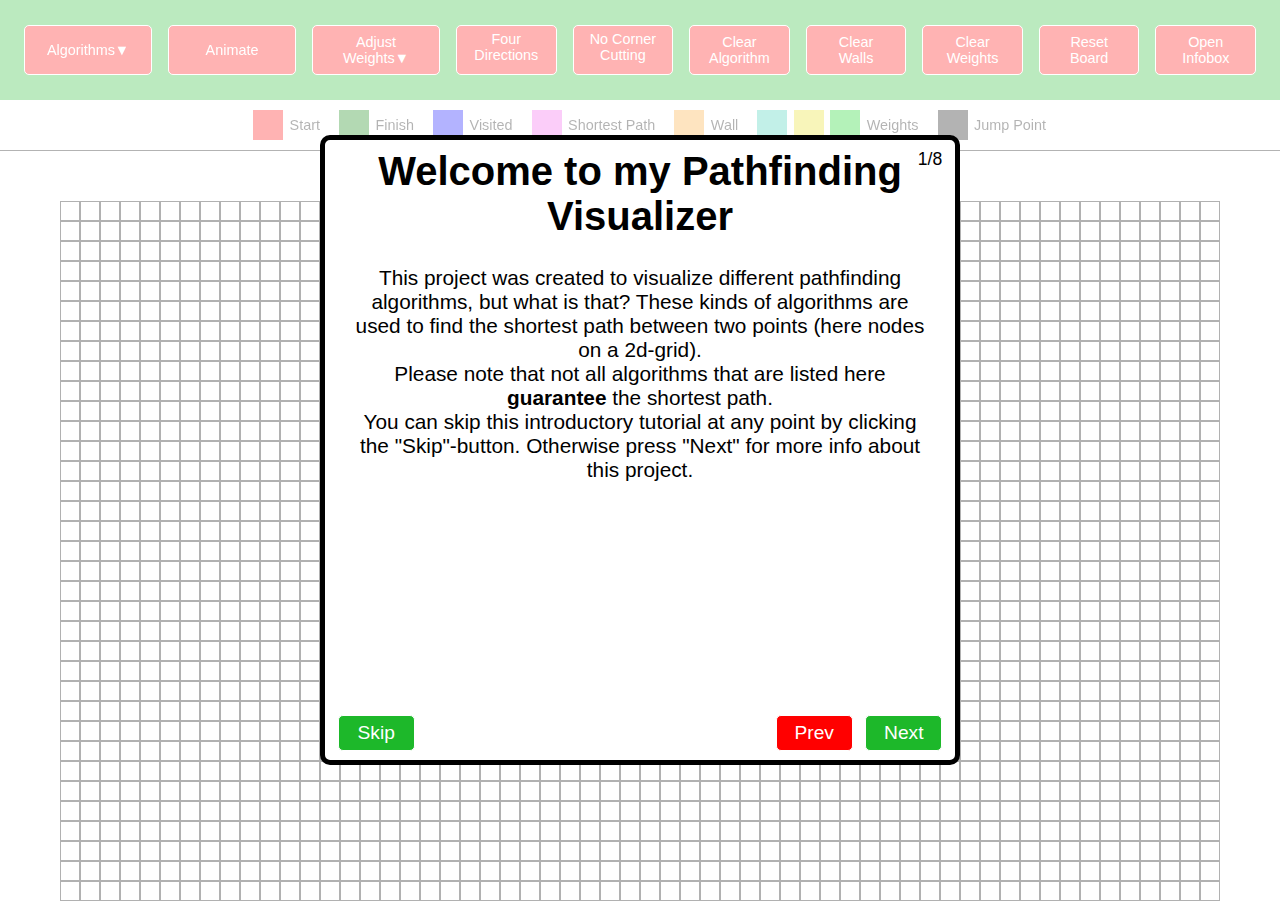
==== commit c7a3ca89: "Added support for multiple finish nodes" ====
--- a/index.html
+++ b/index.html
@@ -33,7 +33,7 @@
                             </div>
                             <div class="radioButtonWrapper">
                                 <input type="radio" id="greedyBFSRadio" name="algorithmOption"
-                                    class="algorithmRadioButtons" value="greedyBFS">
+                                    class="algorithmRadioButtons" value="greedyBestFirstSearch">
                                 <label for="greedyBFSRadio">Greedy Best-First Search</label>
                             </div>
                             <div class="radioButtonWrapper">
@@ -163,7 +163,7 @@
                     <h2 class="h2InfoBox">Welcome to my Pathfinding Visualizer</h2>
                     <p class="pInfoBox">This project was created to visualize different 
                         pathfinding algorithms, but what is that? These kinds of 
-                        algorithms are used to find the shortest path between to points 
+                        algorithms are used to find the shortest path between two points 
                         (here nodes on a 2d-grid). <br/>Please note that not all algorithms 
                         that are listed here <strong>guarantee</strong> the 
                         shortest path. <br/>You can skip this introductory tutorial at any 
--- a/style.css
+++ b/style.css
@@ -1,1232 +1,1288 @@
-@charset "utf-8";
-
-:root 
-{
-    --main-background-color: #1db82a;
-    --button-background-color: #79e082;
-    --main-font-color: white;
-    --main-border-color: white;
-    --start-node-color: red;
-    --finish-node-color: green;
-    --visited-node-color: blue;
-    --shortest-path-node-color: #f059eb;
-    --wall-node-color: #fca62d;
-    --light-weight-node-color: #32ccb2;
-    --normal-weight-node-color: #e8dd19;
-    --heavy-weight-node-color: #06d314;
-    --jump-point-node-color: black;
-}
-
-/* These settings apply to all elements */
-* 
-{
-	/* Includes padding and border size in an element's total width and height */
-    box-sizing: border-box;
-    margin: 0;
-    padding: 0;
-    font-family: "Roboto", sans-serif;
-}
-
-div.overlay 
-{
-    opacity: 0.3;
-}
-
-div.menuBar 
-{
-    width: 100vw;
-    height: 100px;
-    background-color: var(--main-background-color);
-    display: flex;
-    justify-content: center;
-}
-
-div.menuStyle 
-{
-    width: 75vw;
-    background-color: inherit;
-    display: flex;
-    flex-wrap: nowrap;
-    /* Display menu elements above the grid */
-    z-index: 1;
-}
-
-div.dropDownWrapper 
-{
-    width: 10vw;
-    display: inline-block;
-    /* Top and bottom margin of 25px are necessary so that the wrapper has the same
-        size as the button so that the hover pseudo class only triggers if the cursor
-        is actually above the button */
-    margin: 25px 0.625vw; 
-    /* Ensures that the dropdown menu is above the 2d-grid */
-    z-index: 1;
-}
-
-button.dropDownButton 
-{
-    width: inherit;
-    height: 50px;
-    background-color: var(--button-background-color);
-    color: var(--main-font-color);
-    font-size: 1.2rem;
-    border: 1px solid var(--main-border-color);
-    border-radius: 5px;
-    padding: 0 1vw 0 1vw;
-    cursor: pointer;
-}
-
-button.dropDownButton:disabled 
-{
-    background-color: red;
-}
-
-div.dropDownMenu 
-{
-    width: inherit;
-    background-color: var(--main-background-color);
-    border: 1px solid var(--main-border-color);
-    border-top: none;
-    display: none;
-}
-
-div.radioButtonWrapper 
-{
-    width: inherit;
-    /* Enable inline-flex in Safari */
-    -webkit-display: inline-flex;
-    display: inline-flex;
-    align-items: center;
-    text-align: center;
-    padding: 0.5vh 0.5vw;
-}
-
-div.radioButtonWrapper:hover 
-{
-    background-color: #3b423c;
-}
-
-/* Hide radio button */
-div.radioButtonWrapper input 
-{
-    width: 0;
-    visibility: hidden;
-}
-
-div.radioButtonWrapper input:checked + label 
-{
-    font-weight: bold;
-}
-
-div.radioButtonWrapper label 
-{
-    width: inherit;
-    color: var(--main-font-color);
-    font-size: 1.2rem;
-    cursor: pointer;
-}
-
-div.weightWrapper 
-{
-    width: 15vw;
-    height: 5vh;
-    background-color: inherit;
-    -webkit-display: inline-flex;
-    display: inline-flex;
-}
-
-div.nodeColorSquare 
-{
-    width: 2vw;
-    height: 4vh;
-    content: "";
-    border: 1px solid var(--main-border-color);
-    margin-top: calc((5vh - 4vh - 2px) / 2);
-    margin-left: 0.5vw;
-}
-
-input.weightSlider 
-{
-    width: 8vw;
-}
-
-div#lightWeightSquare 
-{
-    background-color: var(--light-weight-node-color);
-}
-
-div#normalWeightSquare
-{
-    background-color: var(--normal-weight-node-color);
-}
-
-div#heavyWeightSquare 
-{
-    background-color: var(--heavy-weight-node-color);
-}
-
-input.weightSlider
-{
-    margin-left: 1.5vw;
-}
-
-div.weightWrapper label 
-{
-    width: 3vw;
-    height: inherit;
-    color: var(--main-font-color);
-    font-size: 1.2rem;
-    text-align: center;
-    padding-top: 1.5vh;
-}
-
-label.switch 
-{
-    width: 10vw;
-    height: 50px;
-    display: inline-block;
-    margin: 25px 0.625vw;
-    background-color: red;
-    color: var(--main-font-color);
-    font-size: 1.2rem;
-    border: 1px solid var(--main-border-color);
-    border-radius: 5px;
-    padding: 0 1vw 0 1vw;
-    cursor: pointer;
-    text-align: center;
-}
-
-/* Hide default checkbox */
-label.switch input 
-{
-    display: none;
-}
-
-span#directionsText 
-{
-    cursor: pointer;
-    /* Centers the text of the switch vertically */
-    position: relative;
-    top: 2px;
-}
-
-span#directionsText:after 
-{
-    content: "Four Directions";
-    font-size: 1.2rem;
-}
-
-label.switch input:checked + span#directionsText:after 
-{
-    content: "Eight Directions";
-}
-
-span#cornerCuttingText
-{
-    cursor: pointer;
-    position: relative;
-    top: 2px;
-}
-
-span#cornerCuttingText:after 
-{
-    content: "No Corner Cutting";
-    font-size: 1.2rem;
-}
-
-label.switch input:checked + span#cornerCuttingText:after 
-{
-    content: "Corner Cutting";
-}
-
-button.menuButton 
-{
-    width: 10vw;
-    height: 50px;
-    margin: 25px 0.625vw;
-    background-color: var(--button-background-color);
-    color: var(--main-font-color);
-    font-size: 1.2rem;
-    border: 1px solid var(--main-border-color);
-    border-radius: 5px;
-    padding: 0 1vw;
-    cursor: pointer;
-}
-
-button.menuButton:disabled 
-{
-    background-color: red;
-}
-
-div#mobileMenuButton 
-{
-    width: 33px;
-    height: 33px;
-    top: 8.5px;
-    right: 10px;
-    position: fixed;
-    display: none;
-}
-
-div#mobileMenuButton .bar 
-{
-    width: 25px;
-    height: 3px;
-    margin: 5px auto;
-    background-color: white;
-    display: block;
-}
-
-div.descriptionBar 
-{
-    width: 100vw;
-    height: 50px;
-    display: flex;
-    justify-content: center;
-    /* Create a black border at the bottom */
-    border-bottom-width: 1px;
-    border-bottom-style: solid;
-    border-bottom-color: black;
-}
-
-div.nodeExplanationWrapper 
-{
-    height: inherit;
-    background-color: inherit;
-    -webkit-display: inline-flex;
-    display: inline-flex;
-    align-items: center;
-    text-align: center;
-    margin-left: 1vw;
-}
-
-div.nodeExplanationWrapper label 
-{
-    margin-left: 0.5vw;
-    font-size: 1.2rem;
-}
-
-div.nodeColor 
-{
-    width: 40px;
-    height: 40px;
-    content: "";
-    margin-left: 0.5vw;
-}
-
-div#startNode 
-{
-    background-color: var(--start-node-color);
-}
-
-div#finishNode 
-{
-    background-color: var(--finish-node-color);
-}
-
-div#visitedNode 
-{
-    background-color: var(--visited-node-color);
-}
-
-div#shortestPathNode 
-{
-    background-color: var(--shortest-path-node-color);
-}
-
-div#wallNode 
-{
-    background-color: var(--wall-node-color);
-}
-
-div#lightWeightNode 
-{
-    background-color: var(--light-weight-node-color);
-}
-
-div#normalWeightNode 
-{
-    background-color: var(--normal-weight-node-color);
-}
-
-div#heavyWeightNode 
-{
-    background-color: var(--heavy-weight-node-color);
-}
-
-div#jumpPointNode
-{
-    background-color: var(--jump-point-node-color);
-}
-
-div#infoBox 
-{
-    width: 50vw;
-    height: 70vh;
-    border: 5px solid black;
-    border-radius: 10px;
-    background-color: white;
-    top: 50%;
-    left: 50%;
-    transform: translate(-50%, -50%);
-    position: fixed;
-    /* Place the infobox above the grid and menu */
-    z-index: 2;
-    text-align: center;
-}
-
-div#currInfoBoxPage 
-{
-    color: black;
-    font-size: 1.1rem;
-    top: 1vh;
-    right: 1vw;
-    position: fixed;
-}
-
-button.infoBoxButton 
-{
-    width: 6vw;
-    height: 4vh;
-    background-color: var(--main-background-color);
-    color: var(--main-font-color);
-    font-size: 1.2rem;
-    border: 1px solid var(--main-border-color);
-    border-radius: 5px;
-    position: fixed;
-    cursor: pointer;
-}
-
-button.infoBoxButton:disabled 
-{
-    background-color: red;
-}
-
-h2.h2InfoBox 
-{
-    font-size: 3rem;
-    margin-top: 1vh;
-}
-
-h3.h3InfoBox 
-{
-    font-size: 2rem;
-    margin-top: 1vh;
-}
-
-p.pInfoBox 
-{
-    font-size: 1.5rem;
-    margin: 3vh 2vw 0 2vw;
-}
-
-button#skipInfoBoxButton 
-{
-    left: 1vw;
-    bottom: 1vh;
-}
-
-button#prevInfoBoxButton 
-{
-    right: 8vw;
-    bottom: 1vh;
-}
-
-button#nextInfoBoxButton 
-{
-    right: 1vw;
-    bottom: 1vh;
-}
-
-div#board 
-{
-    display: grid;
-    grid-gap: 0;
-}
-
-div.unvisited 
-{
-    cursor: pointer;
-    background-color: white;
-    border: 1px solid black;
-}
-
-div.start 
-{
-    cursor: pointer;
-    background-color: var(--start-node-color);
-    border: 1px solid black;
-}
-
-div.startVisited 
-{
-    cursor: pointer;
-    border: 1px solid black;
-    /* Create a blue border inside the square so that the red background color still
-        shows the start and the blue outline shows that it has been visited */
-    outline-offset: -5px;
-    animation-name: startVisitedAnimation;
-    animation-duration: 1.5s;
-    animation-fill-mode: forwards;
-    animation-delay: 0s;
-    animation-iteration-count: 1;
-    animation-direction: normal;
-    animation-timing-function: ease-out;
-}
-
-@keyframes startVisitedAnimation 
-{
-    0% 
-    {
-        background-color: white;
-        transform: scale(0.3);
-        border-radius: 100%;
-    }
-
-    25% 
-    {
-        background-color: #c94b4b;
-        outline: 1px solid var(--visited-node-color);
-    }
-
-    50% 
-    {
-        background-color: #eb4949;
-        transform: scale(1.20);
-        outline: 2px solid var(--visited-node-color);
-    }
-
-    75% 
-    {
-        background-color: #d43d3d;
-        outline: 3px solid var(--visited-node-color);
-    }
-
-    100% 
-    {
-        background-color: var(--start-node-color);
-        transform: scale(1.0);
-        outline: 4px solid var(--visited-node-color);
-    }
-}
-
-div.startShortestPath 
-{
-    cursor: pointer;
-    border: 1px solid black;
-    outline-offset: -5px;
-    animation-name: startShortestPathAnimation;
-    animation-duration: 1.5s;
-    animation-fill-mode: forwards;
-    animation-delay: 0s;
-    animation-iteration-count: 1;
-    animation-direction: normal;
-    animation-timing-function: ease-out;
-}
-
-@keyframes startShortestPathAnimation 
-{
-    0% 
-    {
-        background-color: white;
-        transform: scale(0.3);
-        border-radius: 100%;
-    }
-
-    25% 
-    {
-        background-color: #c94b4b;
-        outline: 1px solid var(--shortest-path-node-color);
-    }
-
-    50% 
-    {
-        background-color: #eb4949;
-        transform: scale(1.20);
-        outline: 2px solid var(--shortest-path-node-color);
-    }
-
-    75% 
-    {
-        background-color: #d43d3d;
-        outline: 3px solid var(--shortest-path-node-color);
-    }
-
-    100% 
-    {
-        background-color: var(--start-node-color);
-        transform: scale(1.0);
-        outline: 4px solid var(--shortest-path-node-color);
-    }
-}
-
-div.finish 
-{
-    cursor: pointer;
-    background-color: var(--finish-node-color);
-    border: 1px solid black;
-}
-
-div.finishVisited 
-{
-    cursor: pointer;
-    border: 1px solid black;
-    outline-offset: -5px;
-    animation-name: finishVisitedAnimation;
-    animation-duration: 1.5s;
-    animation-fill-mode: forwards;
-    animation-delay: 0s;
-    animation-iteration-count: 1;
-    animation-direction: normal;
-    animation-timing-function: ease-out;
-}
-
-@keyframes finishVisitedAnimation 
-{
-    0% 
-    {
-        background-color: white;
-        transform: scale(0.3);
-        border-radius: 100%;
-    }
-
-    25% 
-    {
-        background-color: #87ed8e;
-        outline: 1px solid var(--visited-node-color);
-    }
-
-    50% 
-    {
-        background-color: #64f56e;
-        transform: scale(1.20);
-        outline: 2px solid var(--visited-node-color);
-    }
-
-    75% 
-    {
-        background-color: #2ae836;
-        outline: 3px solid var(--visited-node-color);
-    }
-
-    100% 
-    {
-        background-color: var(--finish-node-color);
-        transform: scale(1.0);
-        outline: 4px solid var(--visited-node-color);
-    }
-}
-
-div.finishShortestPath 
-{
-    cursor: pointer;
-    border: 1px solid black;
-    outline-offset: -5px;
-    animation-name: finishShortestPathAnimation;
-    animation-duration: 1.5s;
-    animation-fill-mode: forwards;
-    animation-delay: 0s;
-    animation-iteration-count: 1;
-    animation-direction: normal;
-    animation-timing-function: ease-out;
-}
-
-@keyframes finishShortestPathAnimation 
-{
-    0% 
-    {
-        background-color: white;
-        transform: scale(0.3);
-        border-radius: 100%;
-    }
-
-    25% 
-    {
-        background-color: #87ed8e;
-        outline: 1px solid var(--shortest-path-node-color);
-    }
-
-    50% 
-    {
-        background-color: #64f56e;
-        transform: scale(1.20);
-        outline: 2px solid var(--shortest-path-node-color);
-    }
-
-    75% 
-    {
-        background-color: #2ae836;
-        outline: 3px solid var(--shortest-path-node-color);
-    }
-
-    100% 
-    {
-        background-color: var(--finish-node-color);
-        transform: scale(1.0);
-        outline: 4px solid var(--shortest-path-node-color);
-    }
-}
-
-div.visited 
-{
-    cursor: pointer;
-    border: 1px solid black;
-    animation-name: visitedAnimation;
-    animation-duration: 1.5s;
-    animation-fill-mode: forwards;
-    animation-delay: 0s;
-    animation-iteration-count: 1;
-    animation-direction: normal;
-    animation-timing-function: ease-out;
-}
-
-@keyframes visitedAnimation 
-{
-    0% 
-    {
-        background-color: white;
-        transform: scale(0.3);
-        border-radius: 100%;
-    }
-
-    25% 
-    {
-        background-color: turquoise;
-    }
-
-    50% 
-    {
-        background-color: darkcyan;
-        transform: scale(1.20);
-    }
-
-    75% 
-    {
-        background-color: royalblue;
-    }
-
-    100% 
-    {
-        background-color: var(--visited-node-color);
-        transform: scale(1.0);
-    }
-}
-
-div.shortestPath 
-{
-    cursor: pointer;
-    border: 1px solid black;
-    animation-name: shortestPathAnimation;
-    animation-duration: 1.5s;
-    animation-fill-mode: forwards;
-    animation-delay: 0s;
-    animation-iteration-count: 1;
-    animation-direction: normal;
-    animation-timing-function: ease-out;
-}
-
-@keyframes shortestPathAnimation 
-{
-    0% 
-    {
-        background-color: white;
-        transform: scale(0.3);
-        border-radius: 100%;
-    }
-
-    25% 
-    {
-        background-color: #f73bde;
-    }
-
-    50% 
-    {
-        background-color: #ce1cb6;
-        transform: scale(1.20);
-    }
-
-    75% 
-    {
-        background-color: #dd4089;
-    }
-
-    100% 
-    {
-        background-color: var(--shortest-path-node-color);
-        transform: scale(1.0);
-    }
-}
-
-div.wall 
-{
-    cursor: pointer;
-    background-color: var(--wall-node-color);
-    border: 1px solid black;
-}
-
-div.lightWeight 
-{
-    cursor: pointer;
-    background-color: var(--light-weight-node-color);
-    border: 1px solid black;
-}
-
-div.normalWeight 
-{
-    cursor: pointer;
-    background-color: var(--normal-weight-node-color);
-    border: 1px solid black;
-}
-
-div.heavyWeight 
-{
-    cursor: pointer;
-    background-color: var(--heavy-weight-node-color);
-    border: 1px solid black;
-}
-
-div.jumpPoint 
-{
-    cursor: pointer;
-    border: 1px solid black;
-    animation-name: jumpPointAnimation;
-    animation-duration: 1.5s;
-    animation-fill-mode: forwards;
-    animation-delay: 0s;
-    animation-iteration-count: 1;
-    animation-direction: normal;
-    animation-timing-function: ease-out;
-}
-
-@keyframes jumpPointAnimation 
-{
-    0% 
-    {
-        background-color: white;
-        transform: scale(0.3);
-        border-radius: 100%;
-    }
-
-    25%
-    {
-        background-color: #615f5f;
-    }
-
-    50% 
-    {
-        background-color: #424242;
-        transform: scale(1.20);
-    }
-
-    75% 
-    {
-        background-color: #242424;
-    }
-
-    100% 
-    {
-        background-color: var(--jump-point-node-color);
-        transform: scale(1.0);
-    }
-}
-
-@media screen and (max-width: 1900px) 
-{
-    button.dropDownButton 
-    {
-        font-size: 1.0rem;
-    }
-
-    div.radioButtonWrapper label 
-    {
-        font-size: 1.0rem;
-    }
-
-    button.menuButton 
-    {
-        font-size: 1.0rem;
-    }
-
-    label.switch 
-    {
-        font-size: 1.0rem;
-    }
-
-    span#directionsText 
-    {
-        top: 5px;
-    }
-
-    span#directionsText:after 
-    {
-        font-size: 1.0rem;
-    }
-
-    span#cornerCuttingText 
-    {
-        top: 5px;
-    }
-
-    span#cornerCuttingText:after 
-    {
-        font-size: 1.0rem;
-    }
-}
-
-@media screen and (max-width: 1300px) 
-{
-    button.dropDownButton 
-    {
-        font-size: 0.9rem;
-    }
-
-    div.radioButtonWrapper label 
-    {
-        font-size: 0.9rem;
-    }
-
-    button.menuButton 
-    {
-        font-size: 0.9rem;
-    }
-
-    label.switch 
-    {
-        font-size: 0.9rem;
-    }
-
-    span#directionsText:after 
-    {
-        font-size: 0.9rem;
-    }
-
-    span#cornerCuttingText:after 
-    {
-        font-size: 0.9rem;
-    }
-
-    div.weightWrapper label 
-    {
-        font-size: 0.9rem;
-    }
-
-    div.nodeExplanationWrapper label 
-    {
-        font-size: 0.9rem;
-    }
-
-    div.nodeColor 
-    {
-        width: 30px;
-        height: 30px;
-    }
-
-    h2.h2InfoBox 
-    {
-        font-size: 2.5rem;
-    }
-    
-    h3.h3InfoBox 
-    {
-        font-size: 1.5rem;
-    }
-    
-    p.pInfoBox 
-    {
-        font-size: 1.3rem;
-    }
-
-    img#cornerCuttingGif 
-    {
-        width: 500px;
-    }
-}
-
-/* Enable desktop menu again if the user switched from mobile version
-    to a higher resolution */
-@media screen and (min-width: 1051px) 
-{
-    div.menuStyle 
-    {
-        /* This overwrites the html-style attribute of display
-            that's set by clicking the mobile menu button and 
-            displays the entire menu if the user resizes the screen
-            from mobile version to a larger one */
-        display: flex !important;
-        flex-wrap: nowrap;
-        margin-top: 0;
-        height: 100px;
-        position: inline;
-    }
-
-    div#weightDropDownWrapper 
-    {
-        display: inline;
-    }
-
-    div#mobileMenuButton 
-    {
-        display: none;
-    }
-
-    div#infoBox 
-    {
-        width: 50vw;
-        height: 70vh;
-        top: 50%;
-        left: 50%;
-        transform: translate(-50%, -50%);
-    }
-
-    button.infoBoxButton 
-    {
-        width: 6vw;
-    }
-
-    button#prevInfoBoxButton 
-    {
-        right: 8vw;
-    }
-
-    img#movementGif 
-    {
-        display: inline;
-    }
-
-    img#cornerCuttingGif 
-    {
-        display: inline;
-    }
-
-    img#directionsImg 
-    {
-        display: inline;
-    }
-}
-
-@media screen and (min-width: 1051px) and (max-width: 1150px) 
-{
-    button.dropDownButton 
-    {
-        font-size: 0.8rem;
-    }
-
-    div.radioButtonWrapper label 
-    {
-        font-size: 0.8rem;
-    }
-
-    button.menuButton 
-    {
-        font-size: 0.8rem;
-    }
-
-    label.switch 
-    {
-        font-size: 0.8rem;
-    }
-
-    span#directionsText 
-    {
-        top: 7px;
-    }
-
-    span#directionsText:after 
-    {
-        font-size: 0.8rem;
-    }
-
-    span#cornerCuttingText 
-    {
-        top: 7px;
-    }
-
-    span#cornerCuttingText:after 
-    {
-        font-size: 0.8rem;
-    }
-
-    h2.h2InfoBox 
-    {
-        font-size: 2.0rem;
-    }
-    
-    h3.h3InfoBox 
-    {
-        font-size: 1.25rem;
-    }
-    
-    p.pInfoBox 
-    {
-        font-size: 1.1rem;
-    }
-
-    img#cornerCuttingGif 
-    {
-        width: 400px;
-    }
-}
-
-/* Switch to mobile design */
-@media screen and (max-width: 1050px) 
-{
-    div.menuBar 
-    {
-        height: 50px;
-    }
-
-    div.menuStyle 
-    {
-        width: 100vw;
-        height: 50vh;
-        top: 50px;
-        display: none;
-        flex-wrap: wrap;
-        flex-direction: column;
-        position: fixed;
-        z-index: 1;
-    } 
-
-    div#mobileMenuButton 
-    {
-        display: block;
-    }
-
-    /* Each button now occupies 1/3 of the screen */
-    label.switch,
-    button.menuButton 
-    {
-        width: 30vw;
-        margin: 20px 1.66vw;
-    }
-
-    div.dropDownWrapper 
-    {
-        width: 30vw;
-        height: 33px;
-        margin: 8.5px 2.5vw;
-    }
-
-    button.dropDownButton 
-    {
-        height: 33px;
-    }
-
-    button#animateAlgorithm 
-    {
-        width: 30vw;
-        height: 33px;
-        margin: 8.5px 20px;
-    }
-    
-    /* Hide dropdown button because no weights can be placed while in
-        mobile mode */
-    div#weightDropDownWrapper 
-    {
-        display: none;
-    }
-
-    div.descriptionBar 
-    {
-        height: 40px;
-    }
-
-    /* No weights can be added while on mobile */
-    div#weightsWrapper 
-    {
-        display: none;
-    }
-
-    div.nodeColor 
-    {
-        width: 20px;
-        height: 20px;
-    }
-
-    div.nodeExplanationWrapper 
-    {
-        font-size: 0.7rem;
-    }
-
-    div#infoBox 
-    {
-        width: 100vw;
-        top: 15%;
-        left: 0%;
-        transform: translate(0%, -15%);
-    }
-
-    h2.h2InfoBox 
-    {
-        font-size: 1.5rem;
-    }
-    
-    h3.h3InfoBox 
-    {
-        font-size: 1.2rem;
-    }
-    
-    p.pInfoBox 
-    {
-        font-size: 0.9rem;
-    }
-
-    button.infoBoxButton 
-    {
-        width: 15vw;
-    }
-
-    button#prevInfoBoxButton
-    {
-        right: 20vw;
-    }
-
-    img#movementGif 
-    {
-        display: none;
-    }
-
-    img#cornerCuttingGif 
-    {
-        display: none;
-    }
-
-    img#directionsImg 
-    {
-        display: none;
-    }
-}
-
-@media screen and (max-height: 800px) 
-{
-    img#movementGif 
-    {
-        height: 150px;
-    }
-}
-
-@media screen and (max-height: 700px) 
-{
-    img#movementGif 
-    {
-        height: 120px;
-    }
-
-    img#directionsImg 
-    {
-        height: 130px;
-    }
-}
-
-@media screen and (max-height: 600px) 
-{
-    img#movementGif 
-    {
-        height: 100px;
-    }
-
-    img#directionsImg 
-    {
-        height: 100px;
-    }
+@charset "utf-8";
+
+/* Variables containing commonly used values */
+:root 
+{
+    --main-background-color: #1db82a;
+    --button-background-color: #79e082;
+    --main-font-color: white;
+    --main-border-color: white;
+    --start-node-color: red;
+    --finish-node-color: green;
+    --visited-node-color: blue;
+    --shortest-path-node-color: #f059eb;
+    --wall-node-color: #fca62d;
+    --light-weight-node-color: #32ccb2;
+    --normal-weight-node-color: #e8dd19;
+    --heavy-weight-node-color: #06d314;
+    --jump-point-node-color: black;
+    --visited-by-previous-algorithm-node-color: #5d52f7;
+    --outline-thickness-25-percent: 0.5px;
+    --outline-thickness-50-percent: 1.0px;
+    --outline-thickness-75-percent: 1.5px;
+    --outline-thickness-100-percent: 2.0px;
+    /* Pushes outline inward and leaves room for 1px border */
+    --outline-offset: -3px;
+}
+
+/* These settings apply to all elements */
+* 
+{
+	/* Includes padding and border size in an element's total width and height */
+    box-sizing: border-box;
+    margin: 0;
+    padding: 0;
+    font-family: "Roboto", sans-serif;
+}
+
+div.overlay 
+{
+    opacity: 0.3;
+}
+
+div.menuBar 
+{
+    width: 100vw;
+    height: 100px;
+    background-color: var(--main-background-color);
+    display: flex;
+    justify-content: center;
+}
+
+div.menuStyle 
+{
+    width: 75vw;
+    background-color: inherit;
+    display: flex;
+    flex-wrap: nowrap;
+    /* Display menu elements above the grid */
+    z-index: 1;
+}
+
+div.dropDownWrapper 
+{
+    width: 10vw;
+    display: inline-block;
+    /* Top and bottom margin of 25px are necessary so that the wrapper has the same
+        size as the button so that the hover pseudo class only triggers if the cursor
+        is actually above the button */
+    margin: 25px 0.625vw; 
+    /* Ensures that the dropdown menu is above the 2d-grid */
+    z-index: 1;
+}
+
+button.dropDownButton 
+{
+    width: inherit;
+    height: 50px;
+    background-color: var(--button-background-color);
+    color: var(--main-font-color);
+    font-size: 1.2rem;
+    border: 1px solid var(--main-border-color);
+    border-radius: 5px;
+    padding: 0 1vw 0 1vw;
+    cursor: pointer;
+}
+
+button.dropDownButton:disabled 
+{
+    background-color: red;
+}
+
+div.dropDownMenu 
+{
+    width: inherit;
+    background-color: var(--main-background-color);
+    border: 1px solid var(--main-border-color);
+    border-top: none;
+    display: none;
+}
+
+div.radioButtonWrapper 
+{
+    width: inherit;
+    /* Enable inline-flex in Safari */
+    -webkit-display: inline-flex;
+    display: inline-flex;
+    align-items: center;
+    text-align: center;
+    padding: 0.5vh 0.5vw;
+}
+
+div.radioButtonWrapper:hover 
+{
+    background-color: #3b423c;
+}
+
+/* Hide radio button */
+div.radioButtonWrapper input 
+{
+    width: 0;
+    visibility: hidden;
+}
+
+div.radioButtonWrapper input:checked + label 
+{
+    font-weight: bold;
+}
+
+div.radioButtonWrapper label 
+{
+    width: inherit;
+    color: var(--main-font-color);
+    font-size: 1.2rem;
+    cursor: pointer;
+}
+
+div.weightWrapper 
+{
+    width: 15vw;
+    height: 5vh;
+    background-color: inherit;
+    -webkit-display: inline-flex;
+    display: inline-flex;
+}
+
+div.nodeColorSquare 
+{
+    width: 2vw;
+    height: 4vh;
+    content: "";
+    border: 1px solid var(--main-border-color);
+    margin-top: calc((5vh - 4vh - 2px) / 2);
+    margin-left: 0.5vw;
+}
+
+input.weightSlider 
+{
+    width: 8vw;
+}
+
+div#lightWeightSquare 
+{
+    background-color: var(--light-weight-node-color);
+}
+
+div#normalWeightSquare
+{
+    background-color: var(--normal-weight-node-color);
+}
+
+div#heavyWeightSquare 
+{
+    background-color: var(--heavy-weight-node-color);
+}
+
+input.weightSlider
+{
+    margin-left: 1.5vw;
+}
+
+div.weightWrapper label 
+{
+    width: 3vw;
+    height: inherit;
+    color: var(--main-font-color);
+    font-size: 1.2rem;
+    text-align: center;
+    padding-top: 1.5vh;
+}
+
+label.switch 
+{
+    width: 10vw;
+    height: 50px;
+    display: inline-block;
+    margin: 25px 0.625vw;
+    background-color: red;
+    color: var(--main-font-color);
+    font-size: 1.2rem;
+    border: 1px solid var(--main-border-color);
+    border-radius: 5px;
+    padding: 0 1vw 0 1vw;
+    cursor: pointer;
+    text-align: center;
+}
+
+/* Hide default checkbox */
+label.switch input 
+{
+    display: none;
+}
+
+span#directionsText 
+{
+    cursor: pointer;
+    /* Centers the text of the switch vertically */
+    position: relative;
+    top: 2px;
+}
+
+span#directionsText:after 
+{
+    content: "Four Directions";
+    font-size: 1.2rem;
+}
+
+label.switch input:checked + span#directionsText:after 
+{
+    content: "Eight Directions";
+}
+
+span#cornerCuttingText
+{
+    cursor: pointer;
+    position: relative;
+    top: 2px;
+}
+
+span#cornerCuttingText:after 
+{
+    content: "No Corner Cutting";
+    font-size: 1.2rem;
+}
+
+label.switch input:checked + span#cornerCuttingText:after 
+{
+    content: "Corner Cutting";
+}
+
+button.menuButton 
+{
+    width: 10vw;
+    height: 50px;
+    margin: 25px 0.625vw;
+    background-color: var(--button-background-color);
+    color: var(--main-font-color);
+    font-size: 1.2rem;
+    border: 1px solid var(--main-border-color);
+    border-radius: 5px;
+    padding: 0 1vw;
+    cursor: pointer;
+}
+
+button.menuButton:disabled 
+{
+    background-color: red;
+}
+
+div#mobileMenuButton 
+{
+    width: 33px;
+    height: 33px;
+    top: 8.5px;
+    right: 10px;
+    position: fixed;
+    display: none;
+}
+
+div#mobileMenuButton .bar 
+{
+    width: 25px;
+    height: 3px;
+    margin: 5px auto;
+    background-color: white;
+    display: block;
+}
+
+div.descriptionBar 
+{
+    width: 100vw;
+    display: flex;
+    justify-content: center;
+    /* Allow elements that don't fit on the same line
+        to be placed in a new line below */
+    flex-wrap: wrap;
+    /* Create a black border at the bottom */
+    border-bottom-width: 1px;
+    border-bottom-style: solid;
+    border-bottom-color: black;
+}
+
+div.nodeExplanationWrapper 
+{
+    height: 50px;
+    background-color: inherit;
+    -webkit-display: inline-flex;
+    display: inline-flex;
+    align-items: center;
+    text-align: center;
+    margin-left: 1vw;
+}
+
+div.nodeExplanationWrapper label 
+{
+    margin-left: 0.5vw;
+    font-size: 1.2rem;
+}
+
+div.nodeColor 
+{
+    width: 30px;
+    height: 30px;
+    content: "";
+    margin-left: 0.5vw;
+}
+
+div#startNode 
+{
+    background-color: var(--start-node-color);
+}
+
+div#finishNode 
+{
+    background-color: var(--finish-node-color);
+}
+
+div#visitedNode 
+{
+    background-color: var(--visited-node-color);
+}
+
+div#shortestPathNode 
+{
+    background-color: var(--shortest-path-node-color);
+}
+
+div#wallNode 
+{
+    background-color: var(--wall-node-color);
+}
+
+div#lightWeightNode 
+{
+    background-color: var(--light-weight-node-color);
+}
+
+div#normalWeightNode 
+{
+    background-color: var(--normal-weight-node-color);
+}
+
+div#heavyWeightNode 
+{
+    background-color: var(--heavy-weight-node-color);
+}
+
+div#jumpPointNode
+{
+    background-color: var(--jump-point-node-color);
+}
+
+div#infoBox 
+{
+    width: 50vw;
+    height: 70vh;
+    border: 5px solid black;
+    border-radius: 10px;
+    background-color: white;
+    top: 50%;
+    left: 50%;
+    transform: translate(-50%, -50%);
+    position: fixed;
+    /* Place the infobox above the grid and menu */
+    z-index: 2;
+    text-align: center;
+}
+
+div#currInfoBoxPage 
+{
+    color: black;
+    font-size: 1.1rem;
+    top: 1vh;
+    right: 1vw;
+    position: fixed;
+}
+
+button.infoBoxButton 
+{
+    width: 6vw;
+    height: 4vh;
+    background-color: var(--main-background-color);
+    color: var(--main-font-color);
+    font-size: 1.2rem;
+    border: 1px solid var(--main-border-color);
+    border-radius: 5px;
+    position: fixed;
+    cursor: pointer;
+}
+
+button.infoBoxButton:disabled 
+{
+    background-color: red;
+}
+
+h2.h2InfoBox 
+{
+    font-size: 3rem;
+    margin-top: 1vh;
+}
+
+h3.h3InfoBox 
+{
+    font-size: 2rem;
+    margin-top: 1vh;
+}
+
+p.pInfoBox 
+{
+    font-size: 1.5rem;
+    margin: 3vh 2vw 0 2vw;
+}
+
+button#skipInfoBoxButton 
+{
+    left: 1vw;
+    bottom: 1vh;
+}
+
+button#prevInfoBoxButton 
+{
+    right: 8vw;
+    bottom: 1vh;
+}
+
+button#nextInfoBoxButton 
+{
+    right: 1vw;
+    bottom: 1vh;
+}
+
+div#board 
+{
+    display: grid;
+    grid-gap: 0;
+}
+
+div.unvisited 
+{
+    cursor: pointer;
+    background-color: white;
+    border: 1px solid black;
+}
+
+div.start 
+{
+    cursor: pointer;
+    background-color: var(--start-node-color);
+    border: 1px solid black;
+}
+
+div.startVisited 
+{
+    cursor: pointer;
+    border: 1px solid black;
+    /* Create a blue border inside the square so that the red background color still
+        shows the start and the blue outline shows that it has been visited */
+    outline-offset: var(--outline-offset);
+    animation-name: startVisitedAnimation;
+    animation-duration: 1.5s;
+    animation-fill-mode: forwards;
+    animation-delay: 0s;
+    animation-iteration-count: 1;
+    animation-direction: normal;
+    animation-timing-function: ease-out;
+    /* Center priority number. The priority */
+    display: flex;
+    align-items: center;
+    justify-content: center;
+}
+
+@keyframes startVisitedAnimation 
+{
+    0% 
+    {
+        background-color: white;
+        transform: scale(0.3);
+        border-radius: 100%;
+    }
+
+    25% 
+    {
+        background-color: #c94b4b;
+        outline: var(--outline-thickness-25-percent) solid var(--visited-node-color);
+    }
+
+    50% 
+    {
+        background-color: #eb4949;
+        transform: scale(1.20);
+        outline: var(--outline-thickness-25-percent) solid var(--visited-node-color);
+    }
+
+    75% 
+    {
+        background-color: #d43d3d;
+        outline: var(--outline-thickness-75-percent) solid var(--visited-node-color);
+    }
+
+    100% 
+    {
+        background-color: var(--start-node-color);
+        transform: scale(1.0);
+        outline: var(--outline-thickness-100-percent) solid var(--visited-node-color);
+    }
+}
+
+div.startShortestPath 
+{
+    cursor: pointer;
+    border: 1px solid black;
+    outline-offset: var(--outline-offset);
+    animation-name: startShortestPathAnimation;
+    animation-duration: 1.5s;
+    animation-fill-mode: forwards;
+    animation-delay: 0s;
+    animation-iteration-count: 1;
+    animation-direction: normal;
+    animation-timing-function: ease-out;
+    display: flex;
+    align-items: center;
+    justify-content: center;
+}
+
+@keyframes startShortestPathAnimation 
+{
+    0% 
+    {
+        background-color: white;
+        transform: scale(0.3);
+        border-radius: 100%;
+    }
+
+    25% 
+    {
+        background-color: #c94b4b;
+        outline: var(--outline-thickness-25-percent) solid var(--shortest-path-node-color);
+    }
+
+    50% 
+    {
+        background-color: #eb4949;
+        transform: scale(1.20);
+        outline: var(--outline-thickness-50-percent) solid var(--shortest-path-node-color);
+    }
+
+    75% 
+    {
+        background-color: #d43d3d;
+        outline: var(--outline-thickness-75-percent) solid var(--shortest-path-node-color);
+    }
+
+    100% 
+    {
+        background-color: var(--start-node-color);
+        transform: scale(1.0);
+        outline: var(--outline-thickness-100-percent) solid var(--shortest-path-node-color);
+    }
+}
+
+div.finish 
+{
+    cursor: pointer;
+    background-color: var(--finish-node-color);
+    border: 1px solid black;
+    /* Center priority number */
+    display: flex;
+    align-items: center;
+    justify-content: center;
+}
+
+div.finishVisited 
+{
+    cursor: pointer;
+    border: 1px solid black;
+    outline-offset: var(--outline-offset);
+    animation-name: finishVisitedAnimation;
+    animation-duration: 1.5s;
+    animation-fill-mode: forwards;
+    animation-delay: 0s;
+    animation-iteration-count: 1;
+    animation-direction: normal;
+    animation-timing-function: ease-out;
+    display: flex;
+    align-items: center;
+    justify-content: center;
+}
+
+@keyframes finishVisitedAnimation 
+{
+    0% 
+    {
+        background-color: white;
+        transform: scale(0.3);
+        border-radius: 100%;
+    }
+
+    25% 
+    {
+        background-color: #87ed8e;
+        outline: var(--outline-thickness-25-percent) solid var(--visited-node-color);
+    }
+
+    50% 
+    {
+        background-color: #64f56e;
+        transform: scale(1.20);
+        outline: var(--outline-thickness-50-percent) solid var(--visited-node-color);
+    }
+
+    75% 
+    {
+        background-color: #2ae836;
+        outline: var(--outline-thickness-75-percent) solid var(--visited-node-color);
+    }
+
+    100% 
+    {
+        background-color: var(--finish-node-color);
+        transform: scale(1.0);
+        outline: var(--outline-thickness-100-percent) solid var(--visited-node-color);
+    }
+}
+
+div.finishShortestPath 
+{
+    cursor: pointer;
+    border: 1px solid black;
+    outline-offset: var(--outline-offset);
+    animation-name: finishShortestPathAnimation;
+    animation-duration: 1.5s;
+    animation-fill-mode: forwards;
+    animation-delay: 0s;
+    animation-iteration-count: 1;
+    animation-direction: normal;
+    animation-timing-function: ease-out;
+    display: flex;
+    align-items: center;
+    justify-content: center;
+}
+
+@keyframes finishShortestPathAnimation 
+{
+    0% 
+    {
+        background-color: white;
+        transform: scale(0.3);
+        border-radius: 100%;
+    }
+
+    25% 
+    {
+        background-color: #87ed8e;
+        outline: var(--outline-thickness-25-percent) solid var(--shortest-path-node-color);
+    }
+
+    50% 
+    {
+        background-color: #64f56e;
+        transform: scale(1.20);
+        outline: var(--outline-thickness-50-percent) solid var(--shortest-path-node-color);
+    }
+
+    75% 
+    {
+        background-color: #2ae836;
+        outline: var(--outline-thickness-75-percent) solid var(--shortest-path-node-color);
+    }
+
+    100% 
+    {
+        background-color: var(--finish-node-color);
+        transform: scale(1.0);
+        outline: var(--outline-thickness-100-percent) solid var(--shortest-path-node-color);
+    }
+}
+
+div.visited 
+{
+    cursor: pointer;
+    border: 1px solid black;
+    animation-name: visitedAnimation;
+    animation-duration: 1.5s;
+    animation-fill-mode: forwards;
+    animation-delay: 0s;
+    animation-iteration-count: 1;
+    animation-direction: normal;
+    animation-timing-function: ease-out;
+}
+
+@keyframes visitedAnimation 
+{
+    0% 
+    {
+        background-color: white;
+        transform: scale(0.3);
+        border-radius: 100%;
+    }
+
+    25% 
+    {
+        background-color: turquoise;
+    }
+
+    50% 
+    {
+        background-color: darkcyan;
+        transform: scale(1.20);
+    }
+
+    75% 
+    {
+        background-color: royalblue;
+    }
+
+    100% 
+    {
+        background-color: var(--visited-node-color);
+        transform: scale(1.0);
+    }
+}
+
+/* Only used for multiple finish nodes. Make visited nodes from
+    previous algorithm iteration less visible */
+div.visitedByPreviousAlgorithm
+{
+    cursor: pointer;
+    border: 1px solid black;
+    background-color: var(--visited-by-previous-algorithm-node-color);
+}
+
+div.shortestPath 
+{
+    cursor: pointer;
+    border: 1px solid black;
+    animation-name: shortestPathAnimation;
+    animation-duration: 1.5s;
+    animation-fill-mode: forwards;
+    animation-delay: 0s;
+    animation-iteration-count: 1;
+    animation-direction: normal;
+    animation-timing-function: ease-out;
+}
+
+@keyframes shortestPathAnimation 
+{
+    0% 
+    {
+        background-color: white;
+        transform: scale(0.3);
+        border-radius: 100%;
+    }
+
+    25% 
+    {
+        background-color: #f73bde;
+    }
+
+    50% 
+    {
+        background-color: #ce1cb6;
+        transform: scale(1.20);
+    }
+
+    75% 
+    {
+        background-color: #dd4089;
+    }
+
+    100% 
+    {
+        background-color: var(--shortest-path-node-color);
+        transform: scale(1.0);
+    }
+}
+
+div.wall 
+{
+    cursor: pointer;
+    background-color: var(--wall-node-color);
+    border: 1px solid black;
+}
+
+div.lightWeight 
+{
+    cursor: pointer;
+    background-color: var(--light-weight-node-color);
+    border: 1px solid black;
+}
+
+div.normalWeight 
+{
+    cursor: pointer;
+    background-color: var(--normal-weight-node-color);
+    border: 1px solid black;
+}
+
+div.heavyWeight 
+{
+    cursor: pointer;
+    background-color: var(--heavy-weight-node-color);
+    border: 1px solid black;
+}
+
+div.jumpPoint 
+{
+    cursor: pointer;
+    border: 1px solid black;
+    animation-name: jumpPointAnimation;
+    animation-duration: 1.5s;
+    animation-fill-mode: forwards;
+    animation-delay: 0s;
+    animation-iteration-count: 1;
+    animation-direction: normal;
+    animation-timing-function: ease-out;
+}
+
+@keyframes jumpPointAnimation 
+{
+    0% 
+    {
+        background-color: white;
+        transform: scale(0.3);
+        border-radius: 100%;
+    }
+
+    25%
+    {
+        background-color: #615f5f;
+    }
+
+    50% 
+    {
+        background-color: #424242;
+        transform: scale(1.20);
+    }
+
+    75% 
+    {
+        background-color: #242424;
+    }
+
+    100% 
+    {
+        background-color: var(--jump-point-node-color);
+        transform: scale(1.0);
+    }
+}
+
+@media screen and (max-width: 1900px) 
+{
+    button.dropDownButton 
+    {
+        font-size: 1.0rem;
+    }
+
+    div.radioButtonWrapper label 
+    {
+        font-size: 1.0rem;
+    }
+
+    button.menuButton 
+    {
+        font-size: 1.0rem;
+    }
+
+    label.switch 
+    {
+        font-size: 1.0rem;
+    }
+
+    span#directionsText 
+    {
+        top: 5px;
+    }
+
+    span#directionsText:after 
+    {
+        font-size: 1.0rem;
+    }
+
+    span#cornerCuttingText 
+    {
+        top: 5px;
+    }
+
+    span#cornerCuttingText:after 
+    {
+        font-size: 1.0rem;
+    }
+}
+
+@media screen and (max-width: 1300px) 
+{
+    button.dropDownButton 
+    {
+        font-size: 0.9rem;
+    }
+
+    div.radioButtonWrapper label 
+    {
+        font-size: 0.9rem;
+    }
+
+    button.menuButton 
+    {
+        font-size: 0.9rem;
+    }
+
+    label.switch 
+    {
+        font-size: 0.9rem;
+    }
+
+    span#directionsText:after 
+    {
+        font-size: 0.9rem;
+    }
+
+    span#cornerCuttingText:after 
+    {
+        font-size: 0.9rem;
+    }
+
+    div.weightWrapper label 
+    {
+        font-size: 0.9rem;
+    }
+
+    div.nodeExplanationWrapper label 
+    {
+        font-size: 0.9rem;
+    }
+
+    div.nodeColor 
+    {
+        width: 30px;
+        height: 30px;
+    }
+
+    h2.h2InfoBox 
+    {
+        font-size: 2.5rem;
+    }
+    
+    h3.h3InfoBox 
+    {
+        font-size: 1.5rem;
+    }
+    
+    p.pInfoBox 
+    {
+        font-size: 1.3rem;
+    }
+
+    img#cornerCuttingGif 
+    {
+        width: 500px;
+    }
+}
+
+/* Enable desktop menu again if the user switched from mobile version
+    to a higher resolution */
+@media screen and (min-width: 1051px) 
+{
+    div.menuStyle 
+    {
+        /* This overwrites the html-style attribute of display
+            that's set by clicking the mobile menu button and 
+            displays the entire menu if the user resizes the screen
+            from mobile version to a larger one */
+        display: flex !important;
+        flex-wrap: nowrap;
+        margin-top: 0;
+        height: 100px;
+        position: inline;
+    }
+
+    div#weightDropDownWrapper 
+    {
+        display: inline;
+    }
+
+    button#clearWeights
+    {
+        display: inline;
+    }
+
+    div#mobileMenuButton 
+    {
+        display: none;
+    }
+
+    div#infoBox 
+    {
+        width: 50vw;
+        height: 70vh;
+        top: 50%;
+        left: 50%;
+        transform: translate(-50%, -50%);
+    }
+
+    button.infoBoxButton 
+    {
+        width: 6vw;
+    }
+
+    button#prevInfoBoxButton 
+    {
+        right: 8vw;
+    }
+
+    img#movementGif 
+    {
+        display: inline;
+    }
+
+    img#cornerCuttingGif 
+    {
+        display: inline;
+    }
+
+    img#directionsImg 
+    {
+        display: inline;
+    }
+
+    div.nodeExplanationWrapper
+    {
+        height: 50px;
+    }
+
+    div.nodeColor 
+    {
+        width: 30px;
+        height: 30px;
+    }
+}
+
+@media screen and (min-width: 1051px) and (max-width: 1150px) 
+{
+    button.dropDownButton 
+    {
+        font-size: 0.8rem;
+    }
+
+    div.radioButtonWrapper label 
+    {
+        font-size: 0.8rem;
+    }
+
+    button.menuButton 
+    {
+        font-size: 0.8rem;
+    }
+
+    label.switch 
+    {
+        font-size: 0.8rem;
+    }
+
+    span#directionsText 
+    {
+        top: 7px;
+    }
+
+    span#directionsText:after 
+    {
+        font-size: 0.8rem;
+    }
+
+    span#cornerCuttingText 
+    {
+        top: 7px;
+    }
+
+    span#cornerCuttingText:after 
+    {
+        font-size: 0.8rem;
+    }
+
+    h2.h2InfoBox 
+    {
+        font-size: 2.0rem;
+    }
+    
+    h3.h3InfoBox 
+    {
+        font-size: 1.25rem;
+    }
+    
+    p.pInfoBox 
+    {
+        font-size: 1.1rem;
+    }
+
+    img#cornerCuttingGif 
+    {
+        width: 400px;
+    }
+}
+
+/* Switch to mobile design */
+@media screen and (max-width: 1050px) 
+{
+    div.menuBar 
+    {
+        height: 50px;
+    }
+
+    div.menuStyle 
+    {
+        width: 100vw;
+        height: 50vh;
+        top: 50px;
+        display: none;
+        flex-wrap: wrap;
+        flex-direction: column;
+        position: fixed;
+        z-index: 1;
+    } 
+
+    div#mobileMenuButton 
+    {
+        display: block;
+    }
+
+    /* Each button now occupies 1/3 of the screen */
+    label.switch,
+    button.menuButton 
+    {
+        width: 30vw;
+        margin: 20px 1.66vw;
+    }
+
+    div.dropDownWrapper 
+    {
+        width: 30vw;
+        height: 33px;
+        margin: 8.5px 2.5vw;
+    }
+
+    button.dropDownButton 
+    {
+        height: 33px;
+    }
+
+    button#animateAlgorithm 
+    {
+        width: 30vw;
+        height: 33px;
+        margin: 8.5px 20px;
+    }
+    
+    /* Hide dropdown button because no weights can be placed while in
+        mobile mode */
+    div#weightDropDownWrapper 
+    {
+        display: none;
+    }
+
+    div#weightsWrapper 
+    {
+        display: none;
+    }
+
+    button#clearWeights
+    {
+        display: none;
+    }
+
+    div.nodeColor 
+    {
+        width: 20px;
+        height: 20px;
+    }
+
+    div.nodeExplanationWrapper
+    {
+        height: 30px;
+    }
+
+    div.nodeExplanationWrapper  label
+    {
+        font-size: 0.8rem;
+    }
+
+    div#infoBox 
+    {
+        width: 100vw;
+        top: 15%;
+        left: 0%;
+        transform: translate(0%, -15%);
+    }
+
+    h2.h2InfoBox 
+    {
+        font-size: 1.5rem;
+    }
+    
+    h3.h3InfoBox 
+    {
+        font-size: 1.2rem;
+    }
+    
+    p.pInfoBox 
+    {
+        font-size: 0.9rem;
+    }
+
+    button.infoBoxButton 
+    {
+        width: 15vw;
+    }
+
+    button#prevInfoBoxButton
+    {
+        right: 20vw;
+    }
+
+    img#movementGif 
+    {
+        display: none;
+    }
+
+    img#cornerCuttingGif 
+    {
+        display: none;
+    }
+
+    img#directionsImg 
+    {
+        display: none;
+    }
+}
+
+@media screen and (max-height: 800px) 
+{
+    img#movementGif 
+    {
+        height: 150px;
+    }
+}
+
+@media screen and (max-height: 700px) 
+{
+    img#movementGif 
+    {
+        height: 120px;
+    }
+
+    img#directionsImg 
+    {
+        height: 130px;
+    }
+}
+
+@media screen and (max-height: 600px) 
+{
+    img#movementGif 
+    {
+        height: 100px;
+    }
+
+    img#directionsImg 
+    {
+        height: 100px;
+    }
 }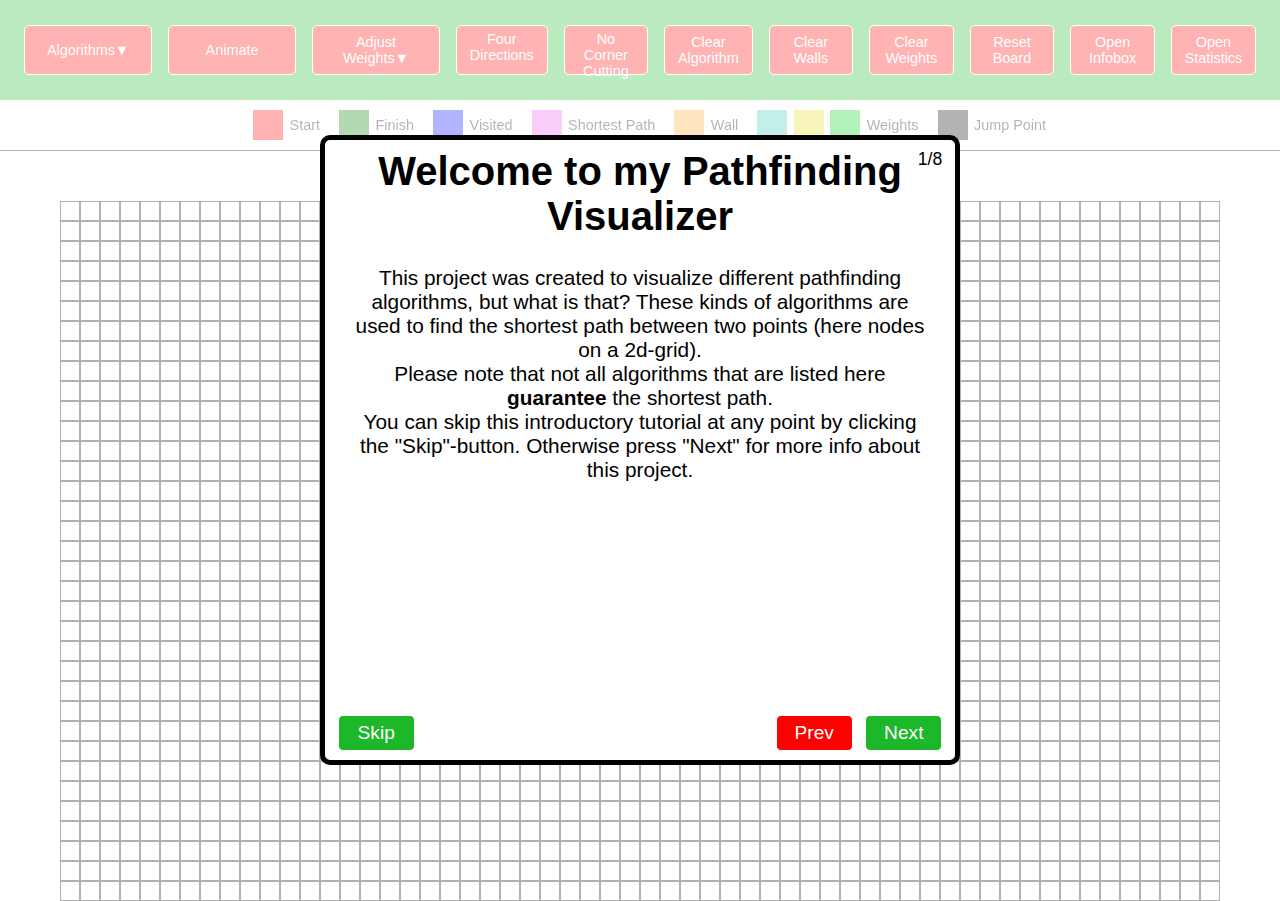
==== commit 44ed0c5d: "Cleaned up code" ====
--- a/index.html
+++ b/index.html
@@ -65,7 +65,7 @@
                             </div>
                         </div> <!-- End of "algorithmDropDownMenu" -->
                     </div> <!-- End of "dropDownWrapper" -->
-                    <button id="animateAlgorithm" class="menuButton" disabled="true">
+                    <button id="animateAlgorithmButton" class="menuButton" disabled="true">
                         Animate
                     </button>
                     <div class="menuStyle">
@@ -102,20 +102,23 @@
                             <input type="checkbox" id="cornerCuttingToggleButton" disabled="true">
                             <span id="cornerCuttingText"></span>
                         </label>
-                        <button id="clearAlgorithm" class="menuButton" disabled="true">
+                        <button id="clearAlgorithmButton" class="menuButton" disabled="true">
                             Clear Algorithm
                         </button>
-                        <button id="clearWalls" class="menuButton" disabled="true">
+                        <button id="clearWallsButton" class="menuButton" disabled="true">
                             Clear Walls
                         </button>
-                        <button id="clearWeights" class="menuButton" disabled="true">
+                        <button id="clearWeightsButton" class="menuButton" disabled="true">
                             Clear Weights
                         </button>
-                        <button id="resetBoard" class="menuButton" disabled="true">
+                        <button id="resetBoardButton" class="menuButton" disabled="true">
                             Reset Board
                         </button>
-                        <button id="openInfoBox" class="menuButton" disabled="true">
+                        <button id="openInfoBoxButton" class="menuButton" disabled="true">
                             Open Infobox
+                        </button>
+                        <button id="openAlgorithmStatisticsButton" class="menuButton" disabled="true">
+                            Open Statistics
                         </button>
                     </div> <!-- End of "menuStyle" -->
                     <div id="mobileMenuButton">
@@ -177,6 +180,20 @@
                 </button>
                 <button id="nextInfoBoxButton" class="infoBoxButton">Next</button>
             </div> <!-- End of "infoBox" -->
+            <div id="algorithmStatistics">
+                <p id="emptyTableExplanation" class="pAlgorithmStatistics">
+                    Run an algorithm to see how it compares to the others!
+                </p>
+                <table id="algorithmStatisticsTable"></table>
+                <div id="coloredBackgroundExplanationWrapper">
+                    <div id="coloredAlgorithmBackgroundSquare"></div>
+                    <p id="coloredBackgroundExplanation" class="pAlgorithmStatistics">Your selected algorithm</p>
+                </div>
+                <p id="algorithmTableStarExplanation" class="pAlgorithmStatistics">(*) Percentage change compared 
+                    to the last run algorithm
+                </p>
+                <button id="closeAlgorithmStatisticsButton" class="algorithmStatisticsButton">Close</button>
+            </div> <!-- End of "algorithmStatistics" -->
             <div class="overlay">
                 <div id="board"></div>
             </div>
--- a/style.css
+++ b/style.css
@@ -23,6 +23,7 @@
     --outline-thickness-100-percent: 2.0px;
     /* Pushes outline inward and leaves room for 1px border */
     --outline-offset: -3px;
+    --default-fontsize: 1.2rem;
 }
 
 /* These settings apply to all elements */
@@ -77,7 +78,7 @@
     height: 50px;
     background-color: var(--button-background-color);
     color: var(--main-font-color);
-    font-size: 1.2rem;
+    font-size: var(--default-fontsize);
     border: 1px solid var(--main-border-color);
     border-radius: 5px;
     padding: 0 1vw 0 1vw;
@@ -130,7 +131,7 @@
 {
     width: inherit;
     color: var(--main-font-color);
-    font-size: 1.2rem;
+    font-size: var(--default-fontsize);
     cursor: pointer;
 }
 
@@ -183,7 +184,7 @@
     width: 3vw;
     height: inherit;
     color: var(--main-font-color);
-    font-size: 1.2rem;
+    font-size: var(--default-fontsize);
     text-align: center;
     padding-top: 1.5vh;
 }
@@ -196,7 +197,7 @@
     margin: 25px 0.625vw;
     background-color: red;
     color: var(--main-font-color);
-    font-size: 1.2rem;
+    font-size: var(--default-fontsize);
     border: 1px solid var(--main-border-color);
     border-radius: 5px;
     padding: 0 1vw 0 1vw;
@@ -221,7 +222,7 @@
 span#directionsText:after 
 {
     content: "Four Directions";
-    font-size: 1.2rem;
+    font-size: var(--default-fontsize);
 }
 
 label.switch input:checked + span#directionsText:after 
@@ -239,7 +240,7 @@
 span#cornerCuttingText:after 
 {
     content: "No Corner Cutting";
-    font-size: 1.2rem;
+    font-size: var(--default-fontsize);
 }
 
 label.switch input:checked + span#cornerCuttingText:after 
@@ -254,7 +255,7 @@
     margin: 25px 0.625vw;
     background-color: var(--button-background-color);
     color: var(--main-font-color);
-    font-size: 1.2rem;
+    font-size: var(--default-fontsize);
     border: 1px solid var(--main-border-color);
     border-radius: 5px;
     padding: 0 1vw;
@@ -313,7 +314,7 @@
 div.nodeExplanationWrapper label 
 {
     margin-left: 0.5vw;
-    font-size: 1.2rem;
+    font-size: var(--default-fontsize);
 }
 
 div.nodeColor 
@@ -400,7 +401,7 @@
     height: 4vh;
     background-color: var(--main-background-color);
     color: var(--main-font-color);
-    font-size: 1.2rem;
+    font-size: var(--default-fontsize);
     border: 1px solid var(--main-border-color);
     border-radius: 5px;
     position: fixed;
@@ -446,6 +447,98 @@
 {
     right: 1vw;
     bottom: 1vh;
+}
+
+div#algorithmStatistics
+{
+    width: 50vw;
+    height: 70vh;
+    border: 5px solid black;
+    border-radius: 10px;
+    background-color: white;
+    /* Center div */
+    top: 50%;
+    left: 50%;
+    transform: translate(-50%, -50%);
+    position: fixed;
+    /* Place the statistics above the grid and menu */
+    z-index: 2;
+    text-align: center;
+    display: none;
+}
+
+p#emptyTableExplanation
+{
+    width: 100%;
+    font-size: 2rem;
+    top: 50%;
+    left: 50%;
+    transform: translate(-50%, -50%);
+}
+
+table#algorithmStatisticsTable
+{
+    width: 45vw;
+    height: 45vh;
+    border: 1px solid black;
+    top: 50%;
+    left: 50%;
+    transform: translate(-50%, -50%);
+    position: fixed;
+    /* Neighboring cells share the same border */
+    border-collapse: collapse;
+}
+
+div#coloredBackgroundExplanationWrapper
+{
+    bottom: 5vh;
+    left: 2.5vw;
+    position: fixed;
+}
+
+div#coloredAlgorithmBackgroundSquare
+{
+    width: 25px;
+    height: 25px;
+    border: 1px solid black;
+    background-color: rgba(121, 224, 130, 0.5);
+    float: left;
+}
+
+p.pAlgorithmStatistics
+{
+    font-size: var(--default-fontsize);
+    position: fixed;
+}
+
+p#coloredBackgroundExplanation
+{
+    margin-left: 35px;
+}
+
+p#algorithmTableStarExplanation
+{
+    bottom: 2vh;
+    left: 2.5vw;
+}
+
+button.algorithmStatisticsButton
+{
+    width: 6vw;
+    height: 4vh;
+    background-color: var(--main-background-color);
+    color: var(--main-font-color);
+    font-size: var(--default-fontsize);
+    border: 1px solid var(--main-border-color);
+    border-radius: 5px;
+    position: fixed;
+    cursor: pointer;
+}
+
+button#closeAlgorithmStatisticsButton
+{
+    right: 1vw;
+    bottom: 1vw;
 }
 
 div#board 
@@ -1219,7 +1312,7 @@
     
     h3.h3InfoBox 
     {
-        font-size: 1.2rem;
+        font-size: var(--default-fontsize);
     }
     
     p.pInfoBox 
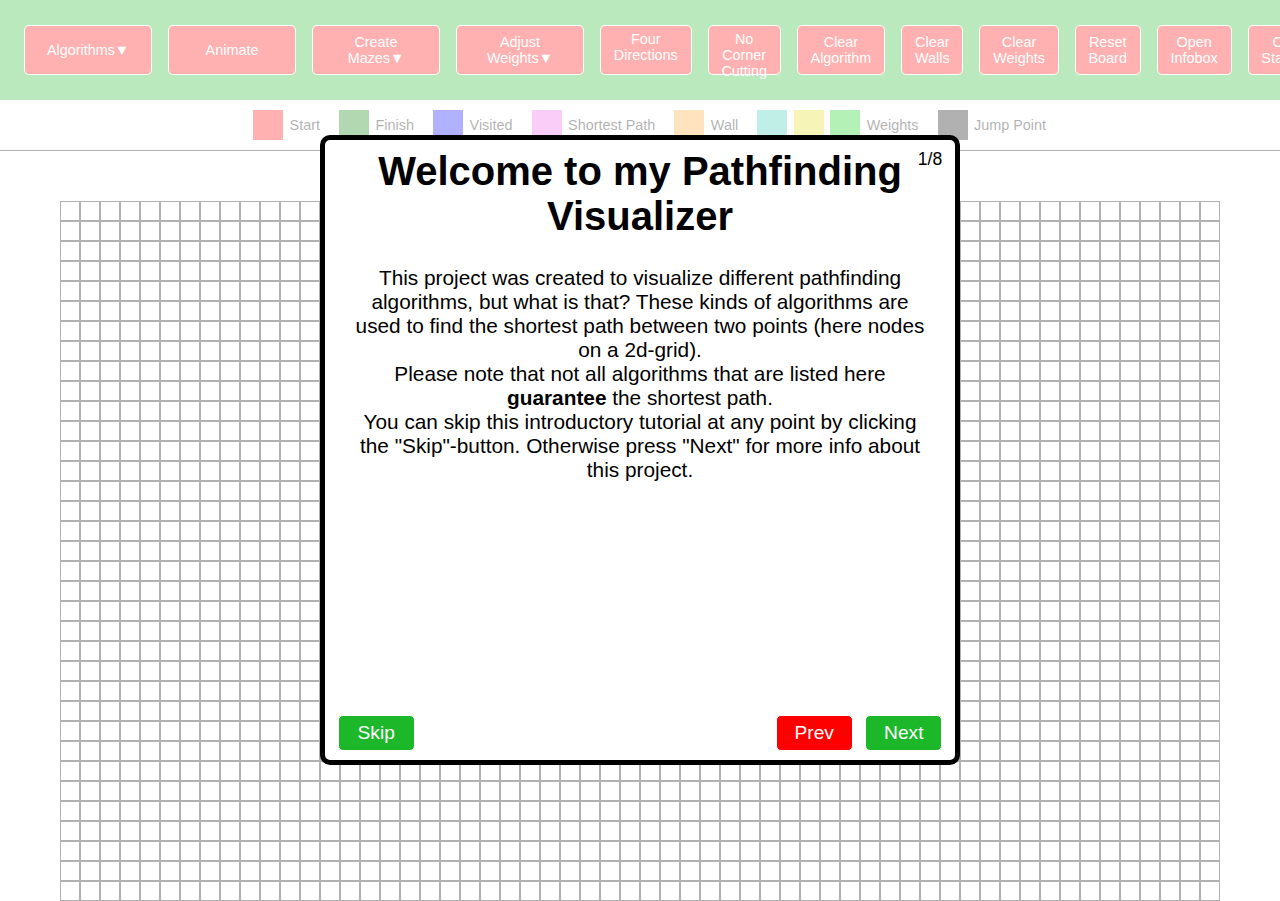
==== commit ed699fba: "Added sidewinder and eller's algorithm" ====
--- a/index.html
+++ b/index.html
@@ -69,7 +69,46 @@
                         Animate
                     </button>
                     <div class="menuStyle">
-                        <div id="weightDropDownWrapper" class="dropDownWrapper">
+                        <div class="dropDownWrapper">
+                            <button id="mazeDropDownButton" class="dropDownButton" disabled="true">
+                                Create Mazes&#9660;
+                            </button>
+                            <div id="mazeDropDownMenu" class="dropDownMenu">
+                                <button id="randomizedDepthFirstSearch" class="mazeAlgorithmButton" 
+                                    value="randomizedDepthFirstSearchMaze">
+                                    Randomized Depth-First Search
+                                </button>
+                                <button id="randomizedKruskal" class="mazeAlgorithmButton" 
+                                    value="randomizedKruskalMaze">
+                                    Randomized Kruskal's Algorithm
+                                </button>
+                                <button id="randomizedPrim" class="mazeAlgorithmButton" 
+                                    value="randomizedPrimMaze">
+                                    Randomized Prim's Algorithm
+                                </button>
+                                <button id="wilson" class="mazeAlgorithmButton"
+                                    value="wilsonMaze">
+                                    Wilson's Algorithm
+                                </button>
+                                <button id="aldousBroder" class="mazeAlgorithmButton"
+                                    value="aldousBroderMaze">
+                                    Aldous-Broder Algorithm
+                                </button>
+                                <button id="huntAndKill" class="mazeAlgorithmButton"
+                                    value="huntAndKillMaze">
+                                    Hunt-And-Kill Algorithm
+                                </button>
+                                <button id="sidewinder" class="mazeAlgorithmButton"
+                                    value="sidewinder">
+                                    Sidewinder Algorithm
+                                </button>
+                                <button id="eller" class="mazeAlgorithmButton"
+                                    value="eller">
+                                    Eller's Algorithm
+                                </button>
+                            </div> <!-- End of "mazeDropDownMenu" -->
+                        </div> <!-- End of "dropDownWrapper" -->
+                        <div class="dropDownWrapper">
                             <button id="weightDropDownButton" class="dropDownButton" disabled="true">
                                 Adjust Weights&#9660;
                             </button>
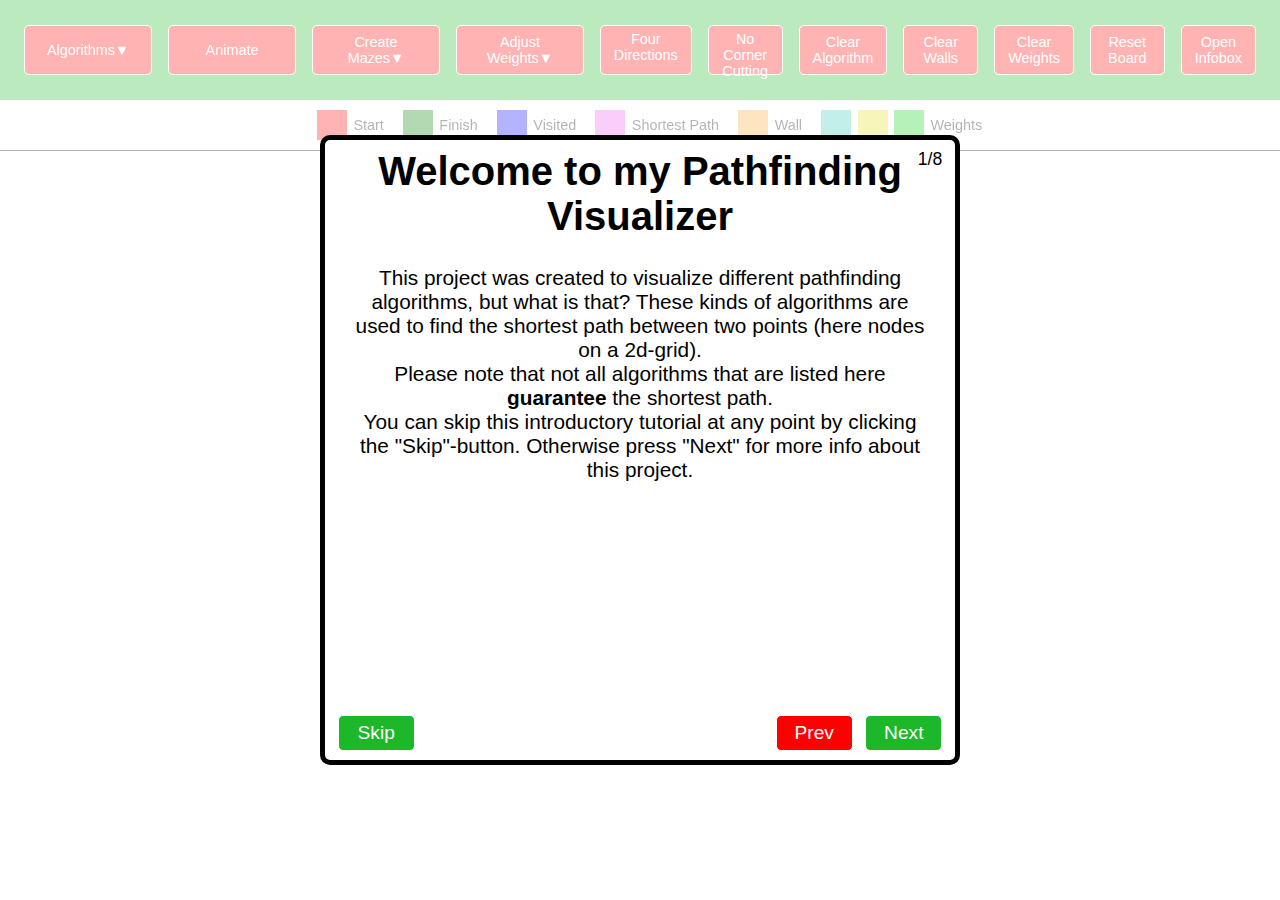
==== commit 494e266d: "Placing/removing the start node now requires the key T to be pressed. Fixed bugs with the menu on mo" ====
--- a/index.html
+++ b/index.html
@@ -16,6 +16,33 @@
         <main>
             <div class="overlay">
                 <div class="menuBar">
+                    <div id="mobileNodeSelectionButton" class="mobileMenuButton">
+                        <div id="mobileSelectedNodeDisplay"></div>
+                    </div>
+                    <div id="mobileNodeSelection">
+                        <p class="mobileNodeOptionExplanation">Wall</p>
+                        <button id="mobileWallSelectionButton" class="mobileNodeOptionButtons" 
+                            value="wall">
+                        </button>
+                        <p class="mobileNodeOptionExplanation">Weights</p>
+                        <button  id="mobileLightWeightSelectionButton" class="mobileNodeOptionButtons" 
+                        value="lightWeight">
+                        </button>
+                        <button id="mobileNormalWeightSelectionButton" class="mobileNodeOptionButtons" 
+                            value="normalWeight">
+                        </button>
+                        <button id="mobileHeavyWeightSelectionButton" class="mobileNodeOptionButtons" 
+                            value="heavyWeight">
+                        </button>
+                        <p class="mobileNodeOptionExplanation">Start</p>
+                        <button id="mobileStartSelectionButton" class="mobileNodeOptionButtons"
+                            value="start">
+                        </button>
+                        <p class="mobileNodeOptionExplanation">Finish</p>
+                        <button id="mobileFinishSelectionButton" class="mobileNodeOptionButtons"
+                            value="finish">
+                        </button>
+                    </div>
                     <div class="dropDownWrapper">
                         <button id="algorithmDropDownButton" class="dropDownButton" disabled="true">
                             Algorithms&#9660;
@@ -69,7 +96,7 @@
                         Animate
                     </button>
                     <div class="menuStyle">
-                        <div class="dropDownWrapper">
+                        <div id="mazeDropDownWrapper" class="dropDownWrapper">
                             <button id="mazeDropDownButton" class="dropDownButton" disabled="true">
                                 Create Mazes&#9660;
                             </button>
@@ -99,12 +126,16 @@
                                     Hunt-And-Kill Algorithm
                                 </button>
                                 <button id="sidewinder" class="mazeAlgorithmButton"
-                                    value="sidewinder">
+                                    value="sidewinderMaze">
                                     Sidewinder Algorithm
                                 </button>
                                 <button id="eller" class="mazeAlgorithmButton"
-                                    value="eller">
+                                    value="ellerMaze">
                                     Eller's Algorithm
+                                </button>
+                                <button id="recursiveDivision" class="mazeAlgorithmButton"
+                                    value="recursiveDivisionMaze">
+                                    Recursive Division
                                 </button>
                             </div> <!-- End of "mazeDropDownMenu" -->
                         </div> <!-- End of "dropDownWrapper" -->
@@ -156,11 +187,8 @@
                         <button id="openInfoBoxButton" class="menuButton" disabled="true">
                             Open Infobox
                         </button>
-                        <button id="openAlgorithmStatisticsButton" class="menuButton" disabled="true">
-                            Open Statistics
-                        </button>
                     </div> <!-- End of "menuStyle" -->
-                    <div id="mobileMenuButton">
+                    <div id="mobileOptionsButton" class="mobileMenuButton">
                         <span class="bar"></span>
                         <span class="bar"></span>
                         <span class="bar"></span>
@@ -192,10 +220,6 @@
                         <div id="normalWeightNode" class="nodeColor"></div>
                         <div id="heavyWeightNode" class="nodeColor"></div>
                         <label for="heavyWeightNode">Weights</label>
-                    </div>
-                    <div id="jumpPoinWrapper" class="nodeExplanationWrapper">
-                        <div id="jumpPointNode" class="nodeColor"></div>
-                        <label for="jumpPointNode">Jump Point</label>
                     </div>
                 </div> <!-- End of "descriptionBar" -->
             </div> <!-- End of "overlay" -->
@@ -219,20 +243,6 @@
                 </button>
                 <button id="nextInfoBoxButton" class="infoBoxButton">Next</button>
             </div> <!-- End of "infoBox" -->
-            <div id="algorithmStatistics">
-                <p id="emptyTableExplanation" class="pAlgorithmStatistics">
-                    Run an algorithm to see how it compares to the others!
-                </p>
-                <table id="algorithmStatisticsTable"></table>
-                <div id="coloredBackgroundExplanationWrapper">
-                    <div id="coloredAlgorithmBackgroundSquare"></div>
-                    <p id="coloredBackgroundExplanation" class="pAlgorithmStatistics">Your selected algorithm</p>
-                </div>
-                <p id="algorithmTableStarExplanation" class="pAlgorithmStatistics">(*) Percentage change compared 
-                    to the last run algorithm
-                </p>
-                <button id="closeAlgorithmStatisticsButton" class="algorithmStatisticsButton">Close</button>
-            </div> <!-- End of "algorithmStatistics" -->
             <div class="overlay">
                 <div id="board"></div>
             </div>
--- a/style.css
+++ b/style.css
@@ -15,7 +15,6 @@
     --light-weight-node-color: #32ccb2;
     --normal-weight-node-color: #e8dd19;
     --heavy-weight-node-color: #06d314;
-    --jump-point-node-color: black;
     --visited-by-previous-algorithm-node-color: #5d52f7;
     --outline-thickness-25-percent: 0.5px;
     --outline-thickness-50-percent: 1.0px;
@@ -50,6 +49,94 @@
     justify-content: center;
 }
 
+div.mobileMenuButton
+{
+    width: 33px;
+    height: 33px;
+    top: 8.5px;
+    position: fixed;
+    display: none;
+}
+
+div#mobileNodeSelectionButton
+{
+    left: 10px;
+    background-color: var(--main-background-color);
+    cursor: pointer;
+}
+
+div#mobileSelectedNodeDisplay
+{
+    width: 21px;
+    height: 21px;
+    top: 6px;
+    left: 6px;
+    position: relative;
+    background-color: var(--wall-node-color);
+}
+
+div#mobileNodeSelection
+{
+    /* Width of button + 2 * left offset so that button appears
+        horizontally centered above this div */
+    width: 53px;
+    height: calc(100vh - 50px);
+    top: 50px;
+    left: 0;
+    position: fixed;
+    display: none;
+    z-index: 2;
+    background-color: var(--main-background-color);
+    cursor: pointer;
+}
+
+button.mobileNodeOptionButtons
+{
+    width: 33px;
+    height: 33px;
+    margin-top: 10px;
+    margin-left: 10px;
+    border: none;
+}
+
+button#mobileWallSelectionButton
+{
+    background-color: var(--wall-node-color);
+}
+
+button#mobileLightWeightSelectionButton
+{
+    background-color: var(--light-weight-node-color);
+}
+
+button#mobileNormalWeightSelectionButton
+{
+    background-color: var(--normal-weight-node-color);
+}
+
+button#mobileHeavyWeightSelectionButton
+{
+    background-color: var(--heavy-weight-node-color);
+}
+
+button#mobileStartSelectionButton
+{
+    background-color: var(--start-node-color);
+}
+
+button#mobileFinishSelectionButton
+{
+    background-color: var(--finish-node-color);
+}
+
+p.mobileNodeOptionExplanation
+{
+    color: var(--main-font-color);
+    font-size: 0.8rem;
+    text-align: center;
+    margin-top: 20px;
+}
+
 div.menuStyle 
 {
     width: 75vw;
@@ -94,8 +181,6 @@
 {
     width: inherit;
     background-color: var(--main-background-color);
-    border: 1px solid var(--main-border-color);
-    border-top: none;
     display: none;
 }
 
@@ -131,14 +216,39 @@
 {
     width: inherit;
     color: var(--main-font-color);
-    font-size: var(--default-fontsize);
-    cursor: pointer;
+    font-size: 1.0rem;
+    cursor: pointer;
+}
+
+button.mazeAlgorithmButton
+{
+    width: inherit;
+    background-color: var(--main-background-color);
+    color: var(--main-font-color);
+    font-size: 1.0rem;
+    cursor: pointer;
+    border: none;
+    padding: 0.5vh 0.5vw;
+}
+
+button.mazeAlgorithmButton:hover
+{
+    background-color: #3b423c;
+}
+
+/* Place drop down menu of mazes above weights in
+    mobile version */
+div#mazeDropDownWrapper
+{
+    z-index: 3;
 }
 
 div.weightWrapper 
 {
-    width: 15vw;
-    height: 5vh;
+    /* width: 15vw; */
+    width: inherit;
+    /* height: 5vh; */
+    height: 40px;
     background-color: inherit;
     -webkit-display: inline-flex;
     display: inline-flex;
@@ -146,17 +256,24 @@
 
 div.nodeColorSquare 
 {
-    width: 2vw;
-    height: 4vh;
+    /* width: 2vw; */
+    width: 30px;
+    /* height: 4vh; */
+    height: 30px;
     content: "";
     border: 1px solid var(--main-border-color);
-    margin-top: calc((5vh - 4vh - 2px) / 2);
-    margin-left: 0.5vw;
+    /* margin-top: calc((5vh - 4vh - 2px) / 2); */
+    margin-top: 5px;
+    /* margin-left: 0.5vw; */
+    margin-left: 5px;
 }
 
 input.weightSlider 
 {
-    width: 8vw;
+    /* width: 8vw; */
+    width: calc(100% - 60px);
+    margin-left: 5px;
+    margin-right: 5px;
 }
 
 div#lightWeightSquare 
@@ -174,19 +291,15 @@
     background-color: var(--heavy-weight-node-color);
 }
 
-input.weightSlider
-{
-    margin-left: 1.5vw;
-}
-
 div.weightWrapper label 
 {
-    width: 3vw;
-    height: inherit;
+    /* Same as wrapper */
+    height: 40px;
     color: var(--main-font-color);
     font-size: var(--default-fontsize);
     text-align: center;
-    padding-top: 1.5vh;
+    margin-top: calc((40px - var(--default-fontsize)) / 2);
+    margin-right: 5px;
 }
 
 label.switch 
@@ -267,17 +380,12 @@
     background-color: red;
 }
 
-div#mobileMenuButton 
-{
-    width: 33px;
-    height: 33px;
-    top: 8.5px;
+div#mobileOptionsButton 
+{
     right: 10px;
-    position: fixed;
-    display: none;
-}
-
-div#mobileMenuButton .bar 
+}
+
+div#mobileOptionsButton .bar 
 {
     width: 25px;
     height: 3px;
@@ -363,11 +471,6 @@
 div#heavyWeightNode 
 {
     background-color: var(--heavy-weight-node-color);
-}
-
-div#jumpPointNode
-{
-    background-color: var(--jump-point-node-color);
 }
 
 div#infoBox 
@@ -447,98 +550,6 @@
 {
     right: 1vw;
     bottom: 1vh;
-}
-
-div#algorithmStatistics
-{
-    width: 50vw;
-    height: 70vh;
-    border: 5px solid black;
-    border-radius: 10px;
-    background-color: white;
-    /* Center div */
-    top: 50%;
-    left: 50%;
-    transform: translate(-50%, -50%);
-    position: fixed;
-    /* Place the statistics above the grid and menu */
-    z-index: 2;
-    text-align: center;
-    display: none;
-}
-
-p#emptyTableExplanation
-{
-    width: 100%;
-    font-size: 2rem;
-    top: 50%;
-    left: 50%;
-    transform: translate(-50%, -50%);
-}
-
-table#algorithmStatisticsTable
-{
-    width: 45vw;
-    height: 45vh;
-    border: 1px solid black;
-    top: 50%;
-    left: 50%;
-    transform: translate(-50%, -50%);
-    position: fixed;
-    /* Neighboring cells share the same border */
-    border-collapse: collapse;
-}
-
-div#coloredBackgroundExplanationWrapper
-{
-    bottom: 5vh;
-    left: 2.5vw;
-    position: fixed;
-}
-
-div#coloredAlgorithmBackgroundSquare
-{
-    width: 25px;
-    height: 25px;
-    border: 1px solid black;
-    background-color: rgba(121, 224, 130, 0.5);
-    float: left;
-}
-
-p.pAlgorithmStatistics
-{
-    font-size: var(--default-fontsize);
-    position: fixed;
-}
-
-p#coloredBackgroundExplanation
-{
-    margin-left: 35px;
-}
-
-p#algorithmTableStarExplanation
-{
-    bottom: 2vh;
-    left: 2.5vw;
-}
-
-button.algorithmStatisticsButton
-{
-    width: 6vw;
-    height: 4vh;
-    background-color: var(--main-background-color);
-    color: var(--main-font-color);
-    font-size: var(--default-fontsize);
-    border: 1px solid var(--main-border-color);
-    border-radius: 5px;
-    position: fixed;
-    cursor: pointer;
-}
-
-button#closeAlgorithmStatisticsButton
-{
-    right: 1vw;
-    bottom: 1vw;
 }
 
 div#board 
@@ -914,131 +925,38 @@
     border: 1px solid black;
 }
 
-div.jumpPoint 
-{
-    cursor: pointer;
-    border: 1px solid black;
-    animation-name: jumpPointAnimation;
-    animation-duration: 1.5s;
-    animation-fill-mode: forwards;
-    animation-delay: 0s;
-    animation-iteration-count: 1;
-    animation-direction: normal;
-    animation-timing-function: ease-out;
-}
-
-@keyframes jumpPointAnimation 
-{
-    0% 
-    {
-        background-color: white;
-        transform: scale(0.3);
-        border-radius: 100%;
-    }
-
-    25%
-    {
-        background-color: #615f5f;
-    }
-
-    50% 
-    {
-        background-color: #424242;
-        transform: scale(1.20);
-    }
-
-    75% 
-    {
-        background-color: #242424;
-    }
-
-    100% 
-    {
-        background-color: var(--jump-point-node-color);
-        transform: scale(1.0);
-    }
-}
-
 @media screen and (max-width: 1900px) 
 {
-    button.dropDownButton 
+    button.dropDownButton,
+    div.radioButtonWrapper label,
+    button.menuButton,
+    label.switch,
+    span#directionsText:after,
+    span#cornerCuttingText:after  
     {
         font-size: 1.0rem;
     }
 
-    div.radioButtonWrapper label 
-    {
-        font-size: 1.0rem;
-    }
-
-    button.menuButton 
-    {
-        font-size: 1.0rem;
-    }
-
-    label.switch 
-    {
-        font-size: 1.0rem;
-    }
-
     span#directionsText 
     {
         top: 5px;
     }
 
-    span#directionsText:after 
-    {
-        font-size: 1.0rem;
-    }
-
     span#cornerCuttingText 
     {
         top: 5px;
     }
-
-    span#cornerCuttingText:after 
-    {
-        font-size: 1.0rem;
-    }
 }
 
 @media screen and (max-width: 1300px) 
 {
-    button.dropDownButton 
-    {
-        font-size: 0.9rem;
-    }
-
-    div.radioButtonWrapper label 
-    {
-        font-size: 0.9rem;
-    }
-
-    button.menuButton 
-    {
-        font-size: 0.9rem;
-    }
-
-    label.switch 
-    {
-        font-size: 0.9rem;
-    }
-
-    span#directionsText:after 
-    {
-        font-size: 0.9rem;
-    }
-
-    span#cornerCuttingText:after 
-    {
-        font-size: 0.9rem;
-    }
-
-    div.weightWrapper label 
-    {
-        font-size: 0.9rem;
-    }
-
+    button.dropDownButton,
+    div.radioButtonWrapper label,
+    button.menuButton,
+    label.switch,
+    span#directionsText:after,
+    span#cornerCuttingText:after,
+    div.weightWrapper label,
     div.nodeExplanationWrapper label 
     {
         font-size: 0.9rem;
@@ -1075,6 +993,11 @@
     to a higher resolution */
 @media screen and (min-width: 1051px) 
 {
+    div#mobileNodeSelection
+    {
+        display: none !important;
+    }
+
     div.menuStyle 
     {
         /* This overwrites the html-style attribute of display
@@ -1098,7 +1021,7 @@
         display: inline;
     }
 
-    div#mobileMenuButton 
+    div.mobileMenuButton 
     {
         display: none;
     }
@@ -1151,44 +1074,24 @@
 
 @media screen and (min-width: 1051px) and (max-width: 1150px) 
 {
-    button.dropDownButton 
+    button.dropDownButton,
+    div.radioButtonWrapper label,
+    button.menuButton,
+    label.switch,
+    span#directionsText:after,
+    span#cornerCuttingText:after
     {
         font-size: 0.8rem;
     }
 
-    div.radioButtonWrapper label 
-    {
-        font-size: 0.8rem;
-    }
-
-    button.menuButton 
-    {
-        font-size: 0.8rem;
-    }
-
-    label.switch 
-    {
-        font-size: 0.8rem;
-    }
-
     span#directionsText 
     {
         top: 7px;
     }
 
-    span#directionsText:after 
-    {
-        font-size: 0.8rem;
-    }
-
     span#cornerCuttingText 
     {
         top: 7px;
-    }
-
-    span#cornerCuttingText:after 
-    {
-        font-size: 0.8rem;
     }
 
     h2.h2InfoBox 
@@ -1232,24 +1135,22 @@
         z-index: 1;
     } 
 
-    div#mobileMenuButton 
+    div.mobileMenuButton 
     {
         display: block;
     }
 
     /* Each button now occupies 1/3 of the screen */
     label.switch,
-    button.menuButton 
-    {
-        width: 30vw;
-        margin: 20px 1.66vw;
-    }
-
-    div.dropDownWrapper 
+    button.menuButton,
+    div.dropDownWrapper
     {
         width: 30vw;
         height: 33px;
-        margin: 8.5px 2.5vw;
+        /* (Menu bar height - element) / 2 for equal top and bottom margin.
+            1.66 vw as left and right margin + 30vw width of button
+            is 33.32 vw which is close to 1/3 of the screen */
+        margin: 8.5px 1.66vw;
     }
 
     button.dropDownButton 
@@ -1263,23 +1164,6 @@
         height: 33px;
         margin: 8.5px 20px;
     }
-    
-    /* Hide dropdown button because no weights can be placed while in
-        mobile mode */
-    div#weightDropDownWrapper 
-    {
-        display: none;
-    }
-
-    div#weightsWrapper 
-    {
-        display: none;
-    }
-
-    button#clearWeights
-    {
-        display: none;
-    }
 
     div.nodeColor 
     {
@@ -1292,7 +1176,7 @@
         height: 30px;
     }
 
-    div.nodeExplanationWrapper  label
+    div.nodeExplanationWrapper label
     {
         font-size: 0.8rem;
     }
@@ -1329,53 +1213,38 @@
     {
         right: 20vw;
     }
-
+}
+
+@media screen and (max-height: 800px) 
+{
     img#movementGif 
     {
-        display: none;
-    }
-
-    img#cornerCuttingGif 
-    {
-        display: none;
+        height: 150px;
+    }
+}
+
+@media screen and (max-height: 700px) 
+{
+    img#movementGif 
+    {
+        height: 120px;
     }
 
     img#directionsImg 
     {
-        display: none;
-    }
-}
-
-@media screen and (max-height: 800px) 
+        height: 130px;
+    }
+}
+
+@media screen and (max-height: 600px) 
 {
     img#movementGif 
     {
-        height: 150px;
-    }
-}
-
-@media screen and (max-height: 700px) 
-{
-    img#movementGif 
-    {
-        height: 120px;
+        height: 100px;
     }
 
     img#directionsImg 
     {
-        height: 130px;
-    }
-}
-
-@media screen and (max-height: 600px) 
-{
-    img#movementGif 
-    {
         height: 100px;
     }
-
-    img#directionsImg 
-    {
-        height: 100px;
-    }
 }